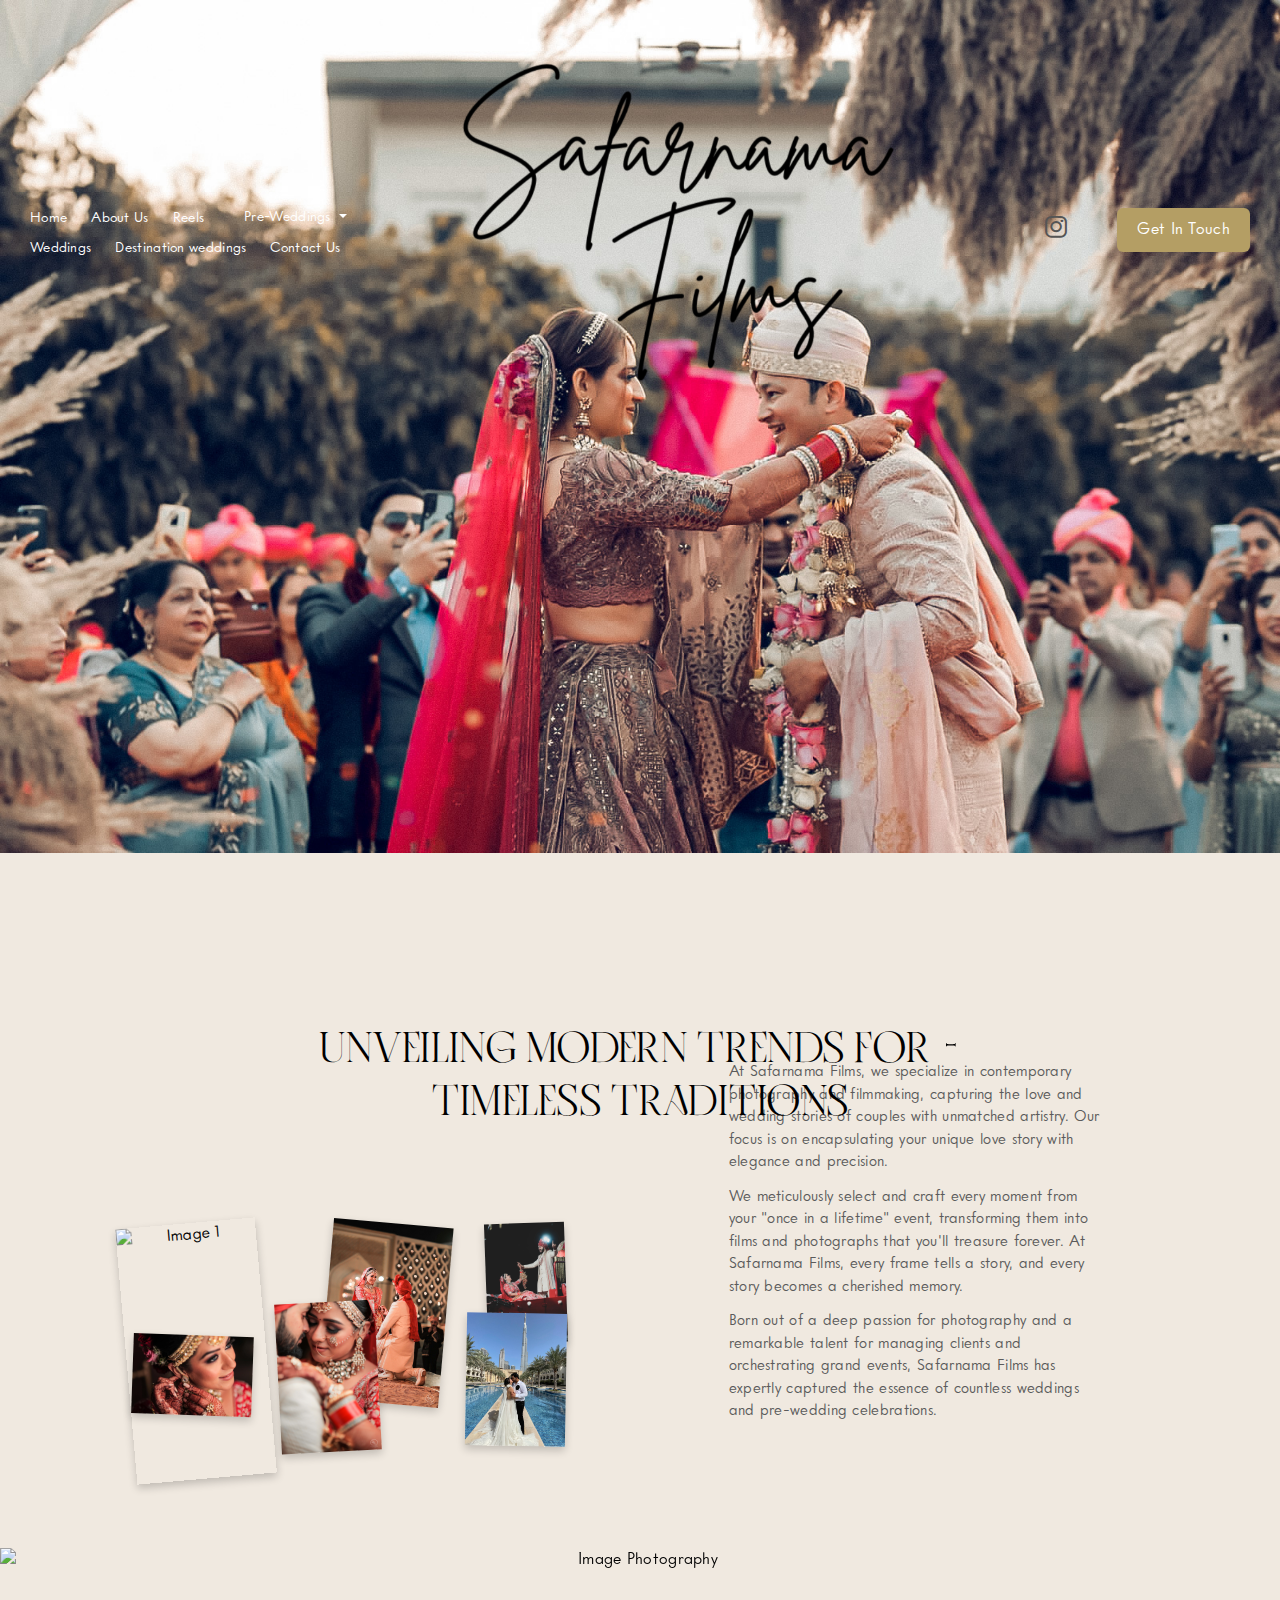
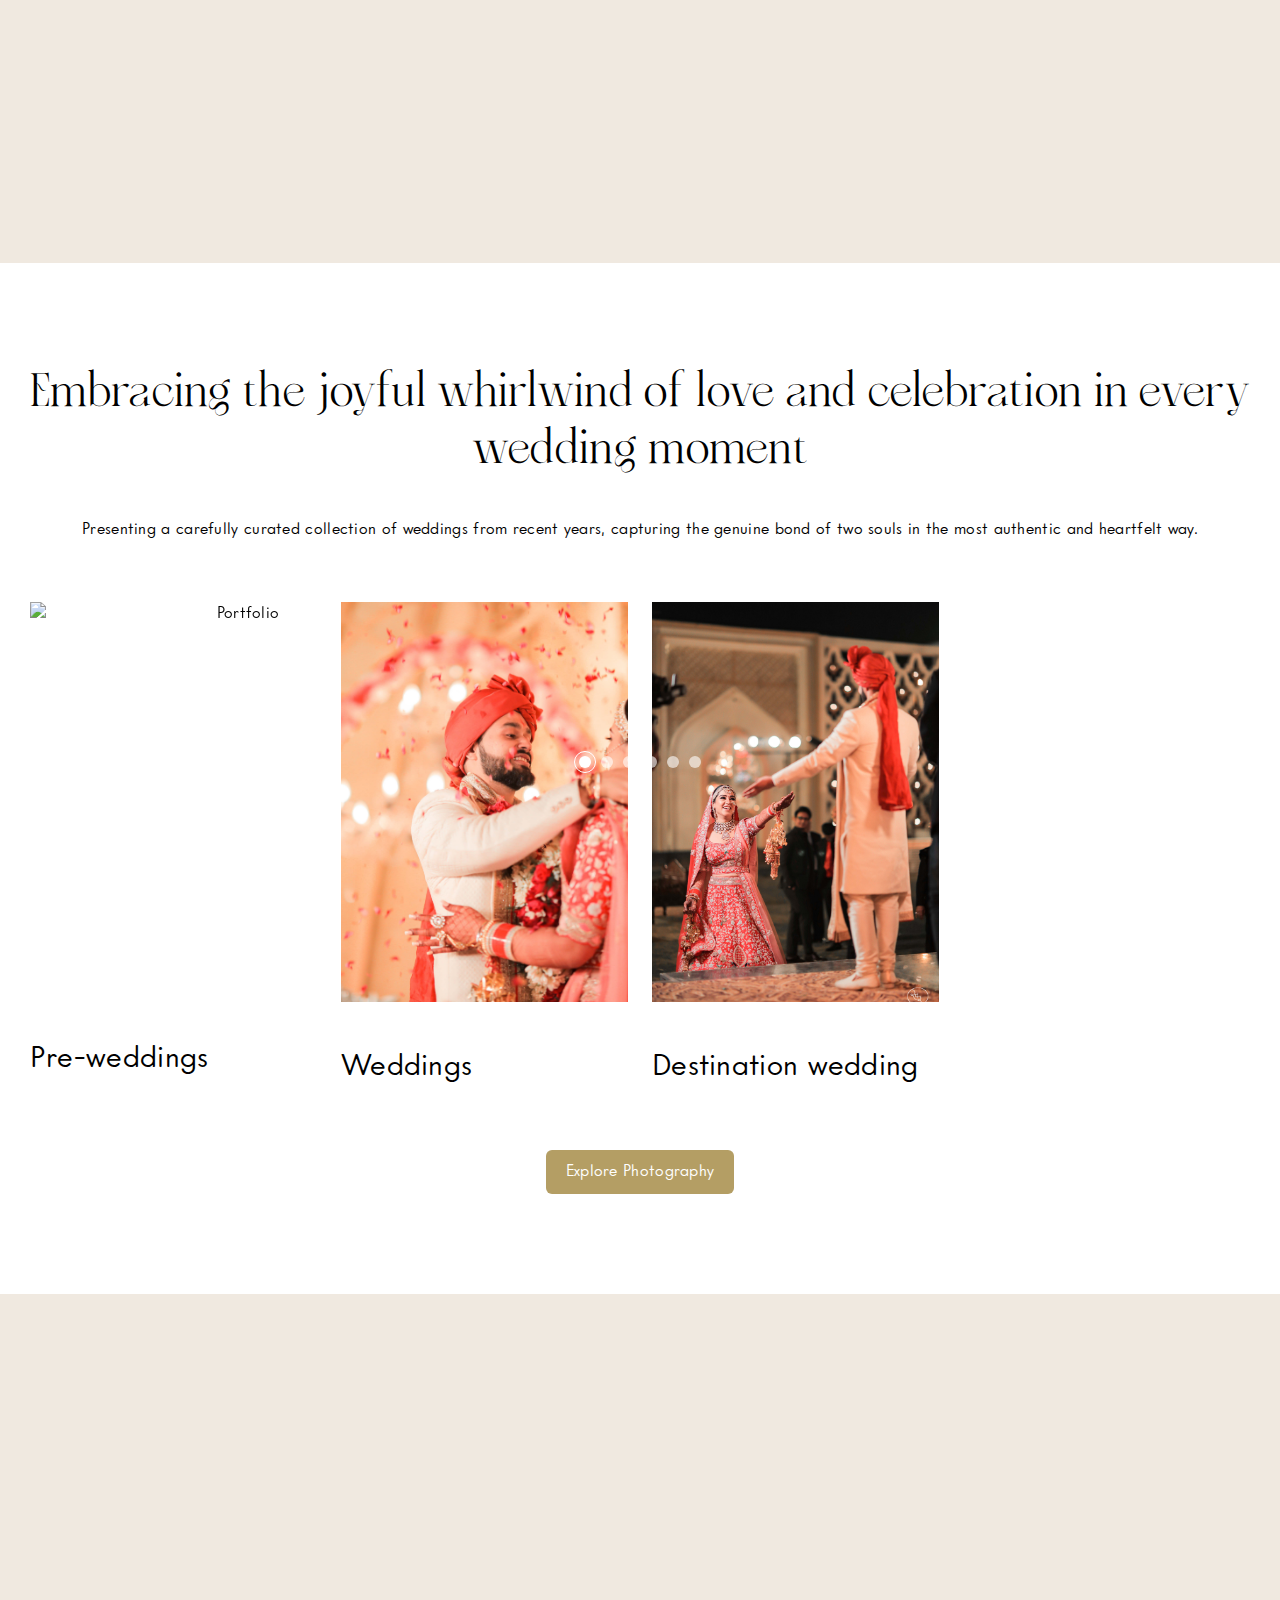
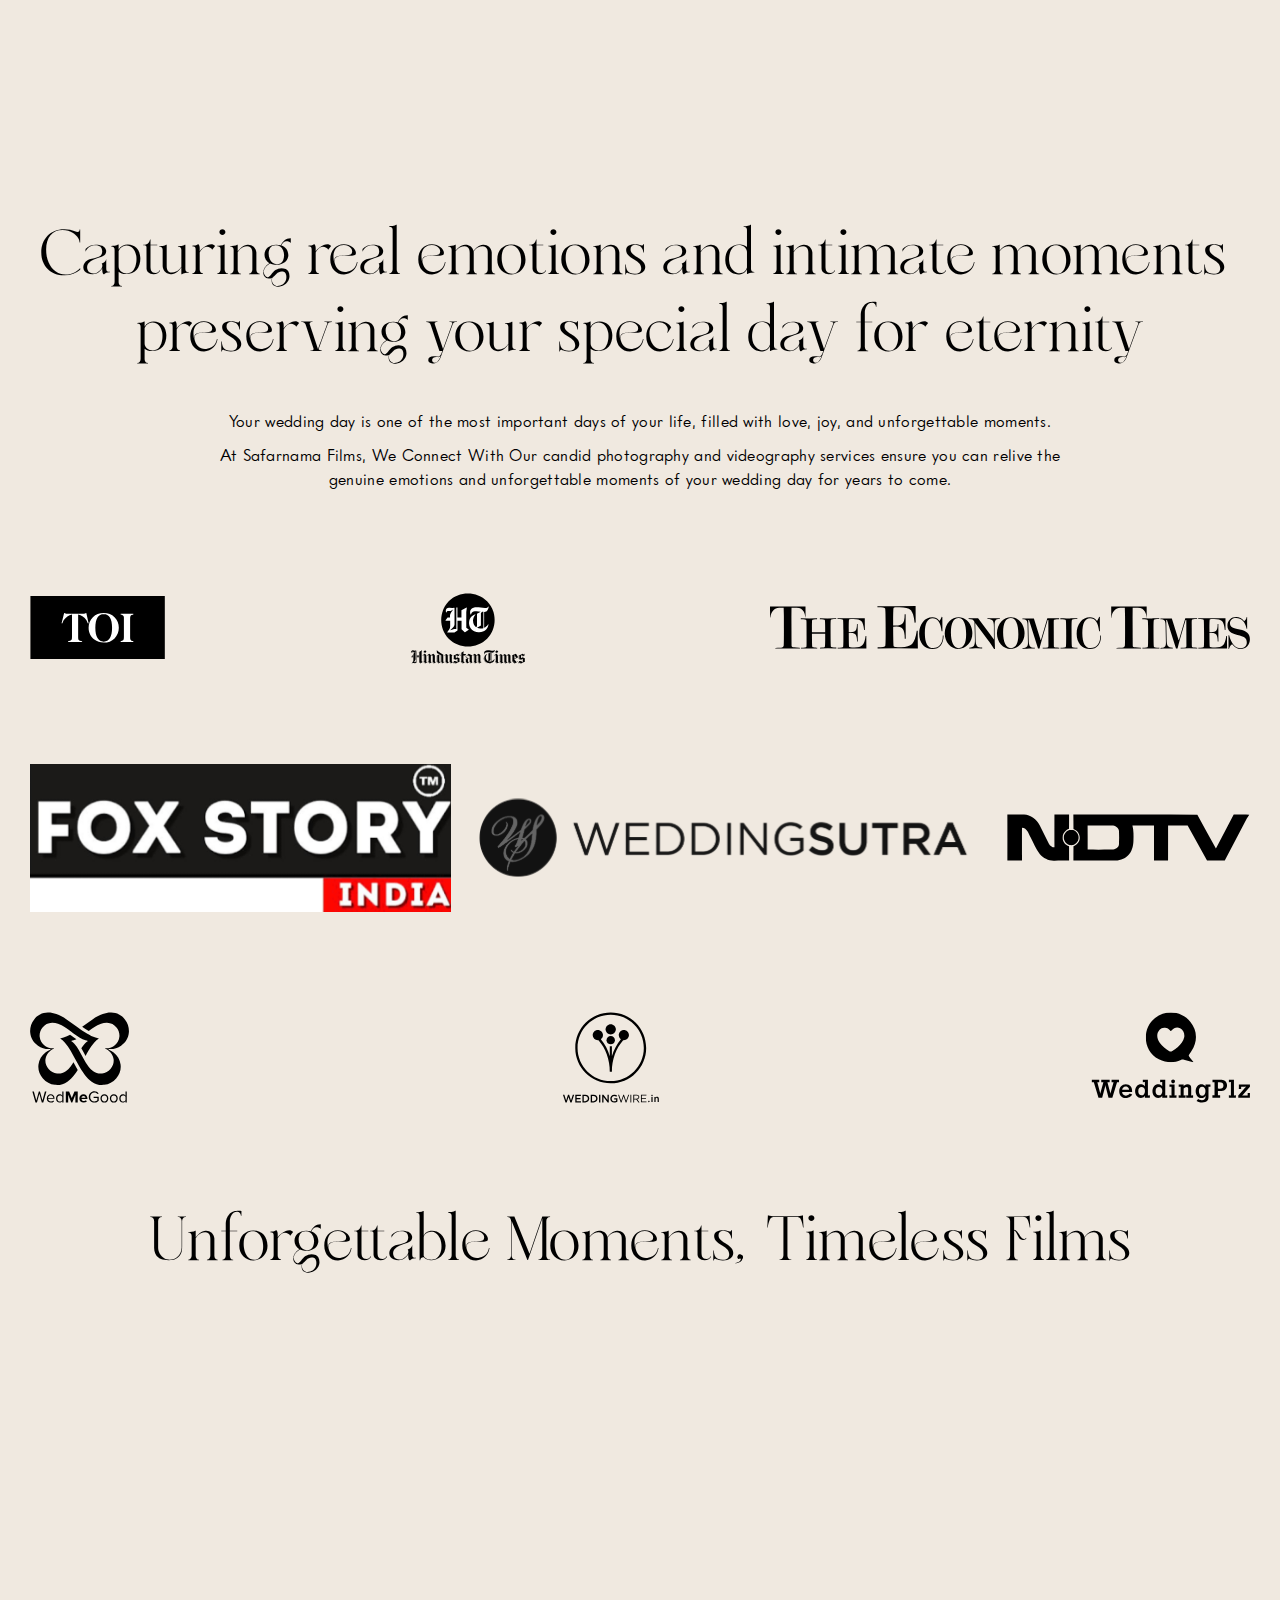
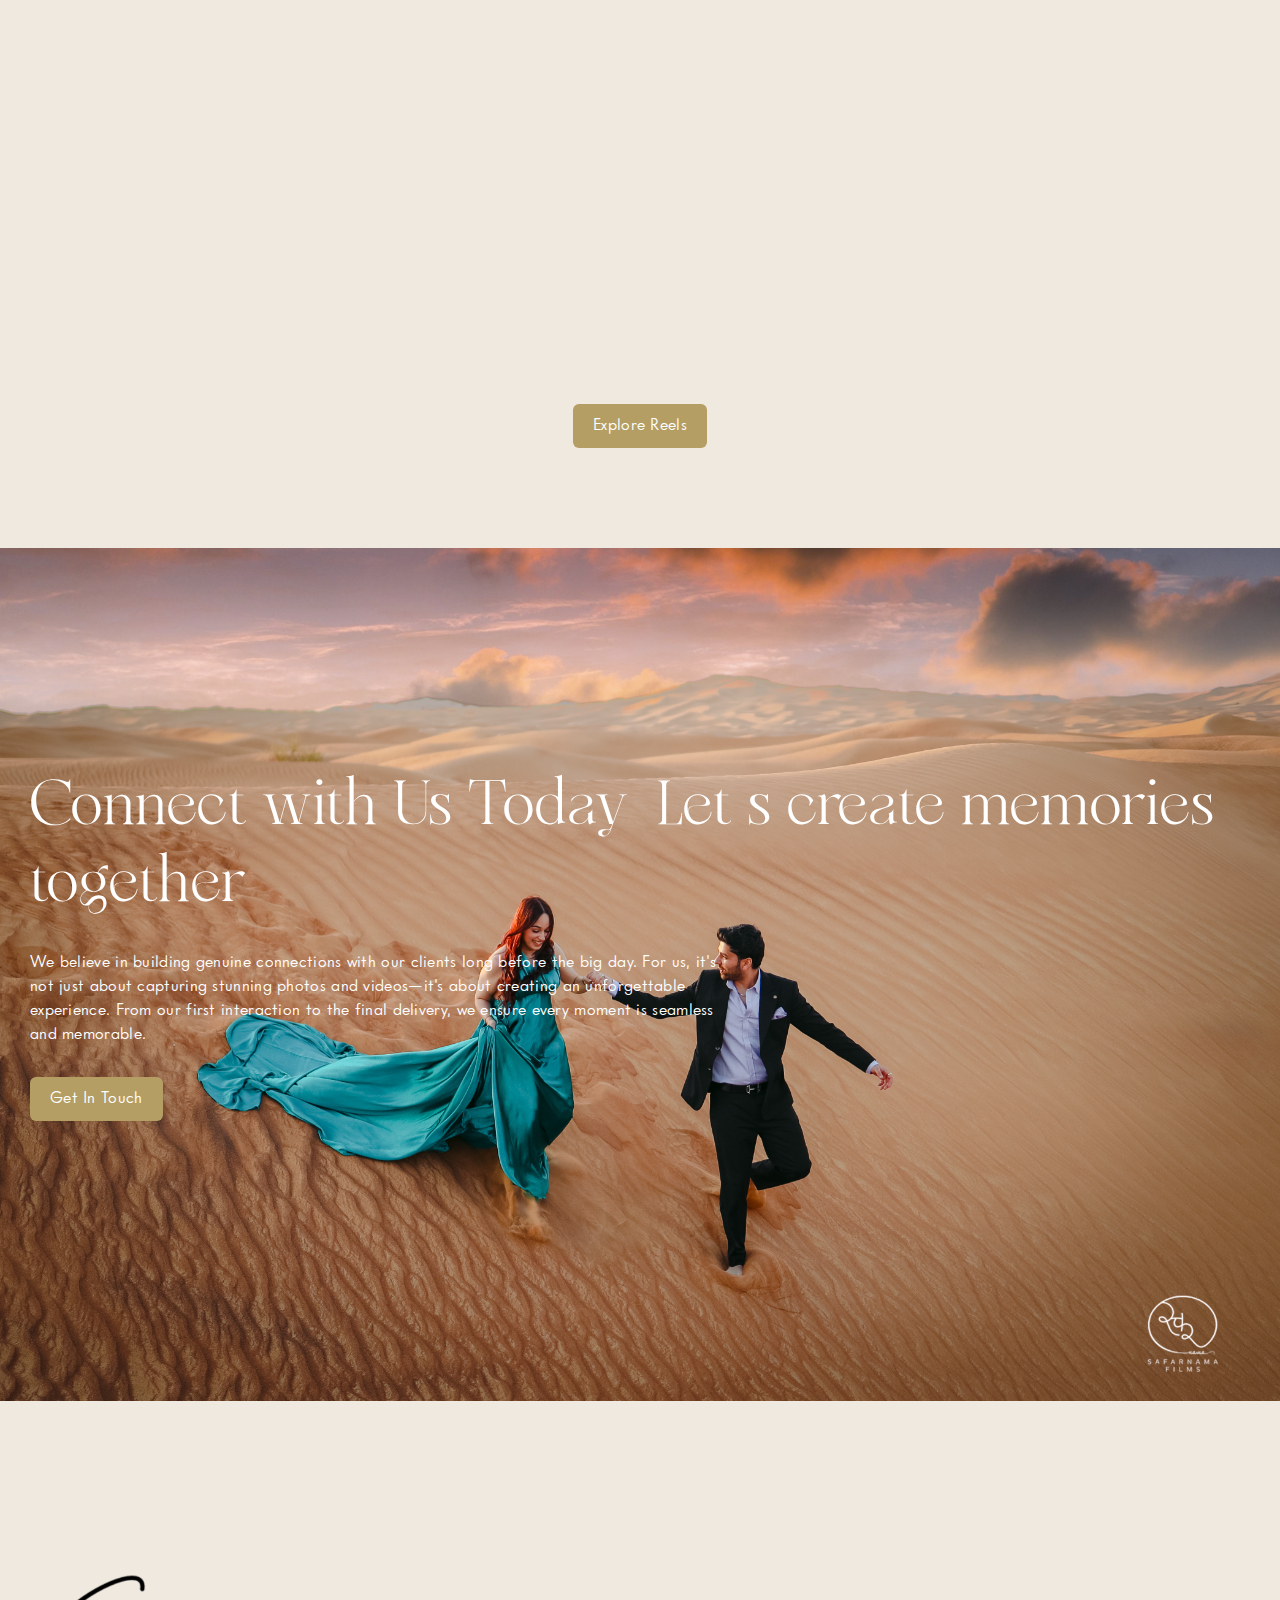
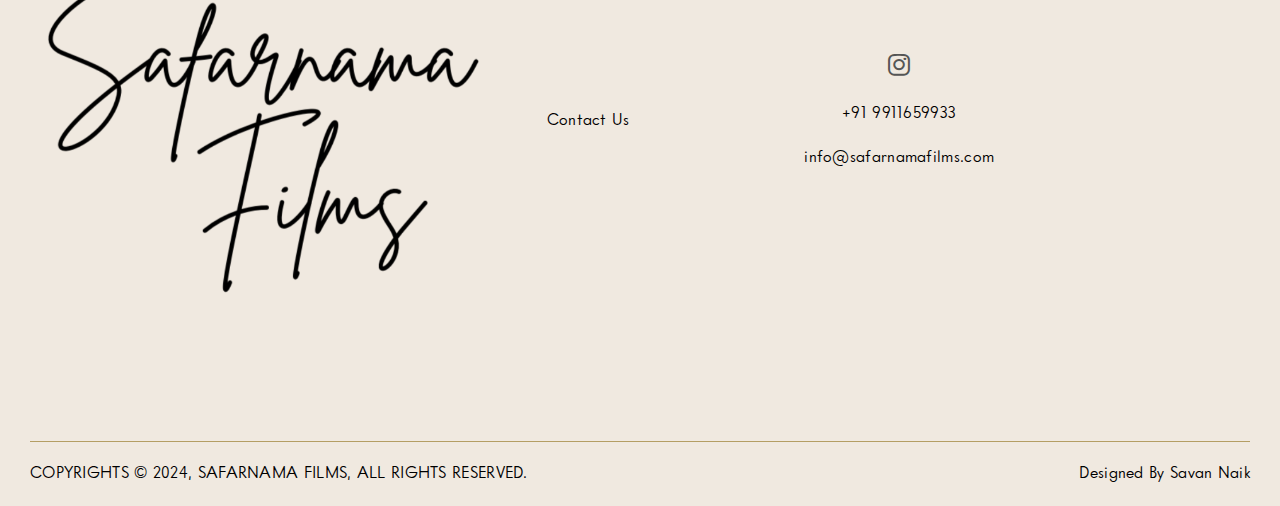
==== index.html @ 222a6ec2 "Update index.html" ====
<!DOCTYPE html>
<html lang="en">
    <head>
<meta charset="UTF-8">
<meta name="viewport" content="width=device-width, initial-scale=1.0">
<meta name="description" content="Safarnama Films offers premium wedding photography and videography services in India and Dubai. Capture your timeless moments with our expert photographers.">
<meta name="keywords" content="Safarnama Films, wedding photography India, Dubai wedding photography, professional wedding photographers, luxury wedding videography, candid wedding photography, destination wedding photography, cinematic wedding films, bridal portraits, wedding photojournalism, pre-wedding shoot, engagement photography, event photography, wedding cinematography, drone wedding photography, wedding video editing, storytelling wedding videos, artistic wedding photography, high-end wedding photographers">
<meta name="robots" content="index, follow">
<meta property="og:title" content="Safarnama Films | Capturing Your Wedding Moments with Excellence">
<meta property="og:description" content="Safarnama Films offers premium wedding photography and videography services in India and Dubai. Let us help you capture your special day with timeless images and videos.">
<meta property="og:image" content="ABU7987.JPEG">
<meta property="og:url" content="https://www.safarnamafilms.com">
<meta property="og:type" content="website">
<title>Safarnama Films | Capturing Your Wedding Moments with Excellence</title>
<link rel="canonical" href="https://www.safarnamafilms.com">
<meta name="author" content="Safarnama Films">
<meta name="copyright" content="Safarnama Films">
<meta name="owner" content="Safarnama Films">

         <link rel="shortcut icon" href="Logo.jpg"/>
<link rel="stylesheet" href="https://cdnjs.cloudflare.com/ajax/libs/font-awesome/6.5.1/css/all.min.css">
 <link rel="stylesheet" href="bootstrap.min.css">
  <link href="https://fonts.googleapis.com/css2?family=Playfair+Display:ital,wght@0,400..900;1,400..900&display=swap" rel="stylesheet">
<link rel="stylesheet" href="public_assets_theme_css_bootstrap.min.css">
<link rel="stylesheet" href="public_assets_css_customstylesheet.css">
<link rel="stylesheet" href="public_assets_theme_css_slick.min.css">
<style>
   .grid-container {
        margin-left: 10vw;
            position: relative;
            width: 80vw;
            height: 25vh;
        }

        .grid-image {
            position: absolute;
        }

        .grid-image img {
            width: 100%;
            height: auto;
            display: block; 
            box-shadow: 0 4px 8px rgba(0, 0, 0, 0.2); 
        }
         .grid-image1 img {
           height: 20vw;
         }
        .grid-image1 {
            width: 35%;
            left: -5%;
            transform: rotate(-5deg);
         }

        .grid-image2 {
            width: 30%;
            left: 45%;
            transform: rotate(5deg);
        }

        .grid-image3 {
            width: 20%;
            right: -5%;
            transform: rotate(-2deg);
        }

        .grid-image4 {
            top: 50%;
            height: 50vh!important;
            width: 30%;
            right:75%;
            transform: rotate(2deg);
        }

        .grid-image5 {
            width: 25%;
            top: 35%;
            right: 42%;
            transform: rotate(-3deg);
        }

        .grid-image6 {
            width: 25%;
            top: 40%;
            left: 80%;
            transform: rotate(1deg);
        }
</style>
    </head>
    <body>
        <!-- HEADER -->
            <header class="ivory-header mx-75">
    <div class="row align-items-center">
        <div class="col-4 pe-0">
            <div class="header-menu-list">
                <div class="d-none d-lg-block">
                    <ul class="flex-center justify-content-start flex-wrap">
                        <li><a href="/">Home</a></li>
                          <li><a href="about-us.html">About Us</a></li>  
                        <li><a href="reels.html">Reels</a></li>
                   <li class="nav-item dropdown">
         <a class="nav-link dropdown-toggle" href="pre-weddings.html" id="navbarScrollingDropdown" role="button" data-bs-toggle="dropdown" aria-expanded="false">
            Pre-Weddings
          </a>
          <ul class="dropdown-menu" aria-labelledby="navbarDropdown">
        <li><a class="dropdown-item" href="pre-weddings.html">Pre-Wedding</a></li>
            <li><a href="delhi.html">Delhi</a></li>
                        <li><a href="jaipur.html">Jaipur</a></li>
                                    <li><a  href="rishikesh.html">Rishikesh</a></li>
                       <li><a href="goa.html">Goa</a></li>
                          <li><a href="dubai.html">Dubai</a></li>
                         <li><a href="bali.html">Bali</a></li>
                              <li><a href="baku.html">Baku</a></li>
          </ul>
          </li>
                        <li><a href="weddings.html">Weddings</a></li>
                        <li><a href="destination-weddings.html">Destination weddings</a></li>
                        <li><a href="contact-us.html">Contact Us</a></li>
                    </ul>
                </div>
            </div>
            <div class="d-block d-lg-none">
                <input id="header-toggle" type="checkbox" aria-hidden="true" hidden onchange="toggleCheckbox(this)"/>
                <label class="hamburger" for="header-toggle" aria-hidden="true">
                    <div class="top"></div>
                    <div class="meat"></div>
                    <div class="bottom"></div>
                </label>
                <div class="header-rspnv">
    <ul class="uniquenav-navbar-menu" id="uniquenav-navbar-menu">
         <div class=" nama-header">
                      <a href="/"><img src="IMG_20240901_104403.png"width="100"class="nama-logo"/></a>
            </div>
        <li><a href="/">Home</a></li>
                <li><a href="about-us.html">About</a></li>
            <li><a href="reels.html">Reels</a></li>
        <li>
            <div class="uniquenav-place-button">
                <a href="pre-weddings.html">Pre-Weddings</a>
                <button class="uniquenav-dropdown-btn" id="uniquenav-dropdown-btn">▼</button> 
            </div>
            <ul class="uniquenav-submenu" id="uniquenav-portfolio-menu">
            <li><a class="dropdown-item" href="delhi.html">Delhi</a></li>
                        <li><a class="dropdown-item" href="jaipur.html">Jaipur</a></li>
                                    <li><a class="dropdown-item" href="rishikesh.html">Rishikesh</a></li>
                        <li><a class="dropdown-item" href="goa.html">Goa</a></li>                     <li><a class="dropdown-item" href="dubai.html">Dubai</a></li>
                      <li><a class="dropdown-item" href="bali.html">Bali</a></li>
                              <li><a class="dropdown-item" href="baku.html">Baku</a></li>
            </ul>
        </li>
                        <li><a href="weddings.html">Weddings</a></li>
                        <li><a href="destination-weddings.html">Destination weddings</a></li>
                        <li><a href="contact-us.html">Contact Us</a></li>
                    <li><a href="https://www.Instagram.com/safarnamafilms" target="_blank">
    <i class="fab fa-instagram insta-icon" aria-hidden="true"></i>
  </a></li>
   <div class="ivory-btn-main">
    <a href="contact-us.html" class="ivory-btn">
 Get In Touch
   </a>
 </div>
    </ul>
                </div>
            </div>
        </div>
        <div class="col-12 col-md-4">
   <div class=" nama-header">
                      <a href="/"><img src="IMG_20240901_104403.png"width="100"class="nama-logo"/></a>
            </div>
        </div>
        <div class="col-4 d-none d-lg-block">
            <div class="header-connect-list">
                <ul class="flex-center justify-content-end">
                    <li><a href="https://www.Instagram.com/safarnamafilms" target="_blank">
    <i class="fab fa-instagram insta-icon" aria-hidden="true"></i>
  </a></li>
                    <li>
                        <div class="ivory-btn-main">
                            <a href="contact-us.html" class="ivory-btn">
                                Get In Touch
                            </a>
                        </div>
                    </li>
                </ul>
            </div>
        </div>
    </div>
            </header>
    <main>
        <div class="main-cover-img pb-100">
            <img src="b7a1ebfe-e6a0-4e36-9751-6af57e33b53a.JPG" height="940px" width="1915px" alt="Ivory Cover" class="img-fluid">
        </div>
        <section class="ivory-artical mb-100 mx-75">
            <div class="row">
              <!--class="col-6 col-md-4 order-1 order-md-1 mb-100 "-->
                <div>
                    <h1>Unveiling modern trends for
<span class="span-artical-title">
                            <svg width="14" height="7" viewBox="0 0 6 3" fill="none" xmlns="http://www.w3.org/2000/svg">
                                <path d="M0.0078125 0.299234H0.232422C0.363281 0.994119 0.973633 0.979416 1.70605 0.979416H4.0791C4.81152 0.979416 5.42188 0.994119 5.55273 0.299234H5.77637V2.43224H5.55273C5.42188 1.73736 4.81152 1.80982 4.0791 1.80982H1.70605C0.973633 1.80982 0.363281 1.73736 0.232422 2.43224H0.0078125L0.0078125 0.299234Z" fill="black"/>
                            </svg>
                            </span>timeless traditions</h1>
               <!--     <div class="artical-cover-1">
                         <img src="Enlight111.jpg.png" width="400px" height="505px" alt="Artical Cover" class="img-fluid artical-fit landscape">
                    </div>--> 
                    
                </div>
                <div class="grid-container artical-cover-1">

        <div class="grid-image grid-image1"><img src="IMG_9077-2.jpg" alt="Image 1"></div>

        <div class="grid-image grid-image2"><img src="A59I3653_IJFR.JPG" alt="Image 2"></div>
        <div class="grid-image grid-image3"><img src="A59I3371_IJFR.JPG" alt="Image 3"></div>
        <div class="grid-image grid-image4"><img src="A59I2754_IJFR.JPG" alt="Image 4"></div>
        <div class="grid-image grid-image5"><img src="A59I3321_IJFR.JPG" alt="Image 5"></div>
        <div class="grid-image grid-image6"><img src="IMG_2637.jpg" alt="Image 6"></div>
    </div>
                <div class="col-12 col-md-4 m-auto order-3 order-md-2">
                    <div class="artical-content-main">
                        <p>At Safarnama Films, we specialize in contemporary photography and filmmaking, capturing the love and wedding stories of couples with unmatched artistry. Our focus is on encapsulating your unique love story with elegance and precision.</p>
                        <p>We meticulously select and craft every moment from your "once in a lifetime" event, transforming them into films and photographs that you'll treasure forever. At Safarnama Films, every frame tells a story, and every story becomes a cherished memory.</p>
                        <p>Born out of a deep passion for photography and a remarkable talent for managing clients and orchestrating grand events, Safarnama Films has expertly captured the essence of countless weddings and pre-wedding celebrations.

</p>
                    </div>
                </div>

                <div class="col-6 col-md-4 order-2 order-md-3 ps-0 ps-sm-2">
                  <!--  <div class="artical-cover-2">
                         <img src="A59I3653_IJFR.JPG" width="460px" height="590px" alt="Artical Cover" class="img-fluid artical-fit landscape">
                    </div>-->
                </div>
            </div>
                  
                  
        </section>
<section class="ivory-images-main">
            <div class="slider_carousel">
                    <img class="img-fluid" src="1K2A6871.JPG" width="100%" height="900px" alt="Image Photography">
                    <img class="img-fluid" src="DSC01079.jpg" width="100%" height="900px" alt="Image Photography">
                    <img class="img-fluid" src="IMG_9105-2.jpg" width="100%" height="900px" alt="Image Photography">
                    <img class="img-fluid" src="DSC07101.jpg" width="100%" height="900px" alt="Image Photography">
                    <img class="img-fluid" src="DSC06385.JPG" width="100%" height="900px" alt="Image Photography">
                    <img class="img-fluid" src="DSC07320.jpg" width="100%" height="900px" alt="Image Photography">
            </div>
            <ul class="slider-dots"></ul>
        </section>
        <section class="ivory-portfolio pt-100 pb-100 px-75">
            <div class="ivory-main-title text-center">
                <h2>Embracing the joyful whirlwind of love and celebration in every wedding moment</h2>
                <p>Presenting a carefully curated collection of weddings from recent years, capturing the genuine bond of two souls in the most authentic and heartfelt way.</p>
            </div>
            <div class="row">
                                    <div class="col-12 col-sm-6 col-lg-3">
                        <div class="portfolio-card-main">
                            <a href="pre-weddings.html" class="portfolio-cover">
                                <img src="DSC00301.jpg" width="420px" height="580px" alt="Portfolio" class="img-fluid artical-fit landscape">
                            </a>
                            <div class="portfolio-details">
<p><a class="nama-g" href="pre-weddings.html">Pre-weddings</a></p>



                            </div>
                        </div>
                    </div>
              <div class="col-12 col-sm-6 col-lg-3">
    <div class="portfolio-card-main">
        <a href="weddings.html" class="portfolio-cover">
            <img src="A59I3672_IJFR.JPG" width="420px" height="580px" alt="Portfolio" class="img-fluid artical-fit landscape">
        </a>
        <div class="portfolio-details">
            <p><a class="nama-g"href="weddings.html">Weddings</a></p>
        </div>
    </div>
</div>

<div class="col-12 col-sm-6 col-lg-3">
    <div class="portfolio-card-main">
        <a href="destination-weddings.html" class="portfolio-cover">
            <img src="A59I3648_IJFR.JPG" width="420px" height="580px" alt="Portfolio" class="img-fluid artical-fit landscape">
        </a>
        <div class="portfolio-details">
            <p><a class="nama-g" href="destination-weddings.html">Destination wedding</a></p>
        </div>
    </div>
</div>



<div class="ivory-btn-main justify-content-center">
    <a href="pre-weddings.html" class="ivory-btn">
        Explore Photography
    </a>
</div>

        </section>
        <div clas="ivory-video mb-100">
             <div clas="video-sect-main">
                <div styl="padding:56.25% 0 0 0;position:relative;">
<iframe width="100%" height="515" src="https://www.youtube.com/embed/sf_Y72CG7u0?si=gIFD_uombimiyQDQ" title="YouTube video player" frameborder="0" allow="accelerometer; autoplay; clipboard-write; encrypted-media; gyroscope; picture-in-picture; web-share" referrerpolicy="strict-origin-when-cross-origin" allowfullscreen></iframe>
                </div>
            </div>
        </div>
        <section class="ivory-awards mb-100 mx-75">
            <div class="ivory-videography-title text-center mb-100">
                <h3>Capturing real emotions and intimate moments, preserving your special day for eternity</h3>
                <p>Your wedding day is one of the most important days of your life, filled with love, joy, and unforgettable moments.</p>
                <p>At Safarnama Films, We Connect With Our candid photography and videography services ensure you can relive the genuine emotions and unforgettable moments of your wedding day for years to come.</p>
            </div>
         <div class="ivory-awards-main">
    <div class="awards-content">
        <ul class="flex-center justify-content-between gap-2 gap-sm-4">
            <li>
                <img src="public_assets_img_Award-Logo-12.svg" width="auto" height="auto" alt="Award" class="img-fluid">
            </li>
            <li>
                <img src="public_assets_img_Award-Logo-11.svg" width="auto" height="auto" alt="Award" class="img-fluid">
            </li>
            <li>
                <img src="public_assets_img_Award-Logo-10.svg" width="auto" height="auto" alt="Award" class="img-fluid">
            </li>

        </ul>
    </div>
    <div class="awards-content">
        <ul class="flex-center justify-content-between gap-2 gap-sm-4">

            <li>
                <img src="IMG_20240821_151729.png" width="auto" height="auto" alt="Award" class="img-fluid">
            </li>
            <li>
                <img src="Award-Logo-04.svg" width="auto" height="auto" alt="Award" class="img-fluid">
            </li>
                        <li>
                <img src="public_assets_img_Award-Logo-06.svg" width="auto" height="auto" alt="Award" class="img-fluid">
            </li>
        </ul>
    </div>
    <div class="awards-content">
        <ul class="flex-center justify-content-between gap-2 gap-sm-4">

            <li>
                <img src="public_assets_img_Award-Logo-03.svg" width="auto" height="auto" alt="Award" class="img-fluid">
            </li>
            <li>
                <img src="public_assets_img_Award-Logo-02.svg" width="auto" height="auto" alt="Award" class="img-fluid">
            </li>
            <li>
                <img src="public_assets_img_Award-Logo-01.svg" width="auto" height="auto" alt="Award" class="img-fluid">
            </li>
        </ul>
    </div>
</div>

        </section>
        <section class="ivory-awards-films mb-100 mx-75">
            <div class="ivory-videography-title text-center">
                <h3>Unforgettable Moments<span class="span-title">
                    <svg width="10" height="18" viewBox="0 0 10 18" fill="none" xmlns="http://www.w3.org/2000/svg">
                        <g clip-path="url(#clip0_942_1644)">
                        <path d="M2.79817 17.5229L2.15596 16.7431C4.44954 14.8165 5.91743 13.3028 6.6055 12.2018C7.29358 11.1009 7.66055 9.90826 7.66055 8.62385C7.66055 7.33945 7.11009 6.6055 5.9633 6.46789L3.30275 8.85321C2.47706 8.57798 1.69725 8.02752 1.00917 7.29358C0.321101 6.55963 0 5.55046 0 4.3578C0 3.16514 0.412844 2.11009 1.2844 1.2844C2.15596 0.458716 3.34862 0 4.86238 0C6.37615 0 7.61468 0.59633 8.57798 1.74312C9.54128 2.93578 10 4.49541 10 6.42202C10 8.34862 9.44954 10.2294 8.30275 12.0183C7.15596 13.8073 5.3211 15.6422 2.79817 17.5229Z" fill="black"/>
                        </g>
                    </svg>
                </span> &nbsp;Timeless Films</h3>
            </div>

            <div class="ivory-awards-content">
                <div class="row">
                                                                    <div class="col-12 col-md-6">
<iframe width="100%" height="315" src="https://www.youtube.com/embed/AQpK5_1XLi4?si=AVL_ptLb9Vs9HIHb" title="YouTube video player" frameborder="0" allow="accelerometer; autoplay; clipboard-write; encrypted-media; gyroscope; picture-in-picture; web-share" referrerpolicy="strict-origin-when-cross-origin" allowfullscreen></iframe>
                                </div>
                      <div class="col-12 col-md-6">
<iframe width="100%" height="315" src="https://www.youtube.com/embed/HKZ8uc3YcoQ?si=zmEoaqpaliN8ra3Y" title="YouTube video player" frameborder="0" allow="accelerometer; autoplay; clipboard-write; encrypted-media; gyroscope; picture-in-picture; web-share" referrerpolicy="strict-origin-when-cross-origin" allowfullscreen></iframe>
                        </div>
                                                                    <div class="col-12 col-md-6">
<iframe width="100%" height="315" src="https://www.youtube.com/embed/1cSC7ymxVtQ?si=Rm77Luh4xpPnEoff" title="YouTube video player" frameborder="0" allow="accelerometer; autoplay; clipboard-write; encrypted-media; gyroscope; picture-in-picture; web-share" referrerpolicy="strict-origin-when-cross-origin" allowfullscreen></iframe>

                        </div>
                                                                    <div class="col-12 col-md-6">
<iframe width="100%" height="315" src="https://www.youtube.com/embed/VAYThQc65JQ?si=RqV3tyPX1ct3IXTP" title="YouTube video player" frameborder="0" allow="accelerometer; autoplay; clipboard-write; encrypted-media; gyroscope; picture-in-picture; web-share" referrerpolicy="strict-origin-when-cross-origin" allowfullscreen></iframe>
                        </div>
                                    </div>
            </div>

<div class="ivory-btn-main justify-content-center">
    <a href="reels.html" class="ivory-btn">
        Explore Reels
    </a>
</div>

        </section>
      <!--    <div class="review-section mb-100 px-75">
             <div class="review-sub-sec">
              <div class="ivory-videography-title text-center">
                    <h3>Testimonials</h3>
                </div>
<div class="review-block masonry-gallery">
    <div class="masonry-gallery-imgs">
        <img src="assets_img_ivory-review-1.png" alt="review 1" class="img-fluid" width="auto" height="auto">
        <img src="assets_img_ivory-review-2.jpg" alt="review 2" class="img-fluid" width="auto" height="auto">
        <img src="assets_img_ivory-review-3.jpg" alt="review 3" class="img-fluid" width="auto" height="auto">
        <img src="assets_img_ivory-review-4.jpg" alt="review 4" class="img-fluid" width="auto" height="auto">
        <img src="assets_img_ivory-review-5.jpg" alt="review 5" class="img-fluid" width="auto" height="auto">
        <img src="assets_img_ivory-review-6.jpg" alt="review 6" class="img-fluid" width="auto" height="auto">
    </div>
</div>

-->

        <section class="ivory-thankyou-sect">
            <div class="thankyou-cover-main">
<img src="E3DB2825-6805-44D3-9895-15652FDD533F.JPG" width="" height="" alt="thankyou" class="img-fluid">
            </div>
            <div class="ivory-main-title mx-75 text-start">
                <h3>Connect with Us Today! Let’s create memories together.</h3>
                <p>We believe in building genuine connections with our clients long before the big day. For us, it's not just about capturing stunning photos and videos—it's about creating an unforgettable experience. From our first interaction to the final delivery, we ensure every moment is seamless and memorable.</p>

<div class="ivory-btn-main justify-content-start">
    <a href="contact-us.html" class="ivory-btn">
        Get In Touch
    </a>
</div>

            </div>

        </section>
    </main>

        </main>

        <footer class="ivory-footer px-75">
                <div class="pt-100 pb-100">
                    <div class="row align-items-center">
                        <div class="col-6 col-sm-3 order-2 order-sm-1">
                            <div class="footer-policy text-center">
                                <ul>
                                    <li><a href="contact-us.html">Contact Us</a></li>
                                </ul>
                            </div>
                        </div>

        <div class="col-12 col-md-4 nama-header">
                      <a href="/"><img src="IMG_20240831_221934.png"width="100"class="nama-logo"/></a>
            </div>
                        <div class="col-6 col-sm-3 order-3 order-sm-3">
                            <div class="footer-contact footer-policy text-center">
                                <ul>
                    <li><a href="https://www.Instagram.com/safarnamafilms" target="_blank">
    <i class="fab fa-instagram insta-icon" aria-hidden="true"></i>
  </a></li>
                                    <li><a href="tel:+919911659933">+91 9911659933</a></li>
                                    <li>                <a href="mailto:info@safarnamafilms.com" class="mb-20">info@safarnamafilms.com</a></li>
                                </ul>
                            </div>
                        </div>
                    </div>
                </div>

                <div class="copyright-sect">
                    <ul class="flex-center justify-content-between">
                        <li>COPYRIGHTS © 2024, SAFARNAMA FILMS, ALL RIGHTS RESERVED.</li>
                        <li>Designed By <a href="https://Savannaik.netlify.app" target="_blank">Savan Naik</a></li>
                    </ul>
                </div>
            </footer>
     <!-- JQUERY JS -->
<!-- <script type="text/javascript" src="https://cdnjs.cloudflare.com/ajax/libs/jquery/3.7.0/jquery.min.js" ></script> -->
</body>
<script type="text/javascript" src="public_assets_theme_js_jquery.min.js"></script>

<!-- BOOTSTRAP JS -->

<!-- <script type="text/javascript" src="https://cdnjs.cloudflare.com/ajax/libs/bootstrap/5.0.2/js/bootstrap.bundle.min.js" ></script> -->

<script type="text/javascript" src="public_assets_theme_js_bootstrap.bundle.min.js"></script>

<script type="text/javascript" src="public_assets_js_custom.js"></script>

<script src="assets_backoffice_js_common.js?v=1724066118" type="text/javascript"></script>

<!-- Masonry script -->
<script type="text/javascript" src="public_assets_theme_js_masonry.pkgd.min.js"></script>

<!-- <script src="https://cdnjs.cloudflare.com/ajax/libs/slick-carousel/1.9.0/slick.min.js"></script> -->
<script type="text/javascript" src="public_assets_theme_js_slick.min.js"></script>


<!-- vimeo video player -->
<script src="https://player.vimeo.com/api/player.js"></script>
<!-- <script type="text/javascript" src="https://ivoryfilms.in/public/assets/theme/js/player.js"></script> -->

<script>
    $(document).ready(function () {
        // HOME PAGE SLIDER
        $('.slider_carousel').slick({
            dots: true,
            arrows: false,
            infinite: true,
            pauseOnHover: false,
            speed: 1000,
            autoplay: true,
            autoplaySpeed: 3000,
            SlidesToScroll: 1,
            SlidesToShow: 1
        });
    });
</script>
    <script>
        document.addEventListener("DOMContentLoaded", function() {
            const dropdownButton = document.getElementById("uniquenav-dropdown-btn");
            const portfolioMenu = document.getElementById("uniquenav-portfolio-menu");
            // Toggle submenu for "Portfolio"
            dropdownButton.addEventListener("click", function(e) {
                e.preventDefault(); // Prevent default button behavior
                dropdownButton.classList.toggle("active");
                portfolioMenu.classList.toggle("active");
            });
        });
        </script>
    </body>
</html>
---- public_assets_css_customstylesheet.css ----
* {
    box-sizing: border-box;

  }
@font-face {
    font-family: "IntervogueSoft";
    src: url('intervogue-soft-alt-regular.otf');
    font-weight: 400;
}
@font-face {
    font-family: "IntervogueSoft";
    src: url('intervogue-soft-alt-regular.otf');
    font-weight: 500;
}
@font-face {
    font-family: "IntervogueSoft";
    src: url('intervogue-soft-alt-regular.otf');
    font-weight: 700;
}
@font-face {
    font-family: "Soligant";
    src: url('Soligant.otf');
}
.nama-p{
  
}
:root {
    --font-soligant: "Soligant";
    --font-intervogue: "IntervogueSoft";
    --primary-color: #B49E64;
    --secondary-color: #F0E9E0;
    --color-white: #FFFFFF;
    --border-gray: #E8E9EB;
    --text-dark: #000000;
    --text-white: #FFFFFF;
    --text-light: #898989;
    --text-disable: #BDBBB8;
    --transition: all 0.4s;
}
body{
    font-family: var(--font-intervogue);
    font-size: 16px;
    line-height: 1.5;
    letter-spacing: 0.3px;
    color: var(--text-dark);
    font-weight: 400;
    background-color: var(--secondary-color);
    margin: 0;
    padding:0;
}
::-webkit-scrollbar {
    width: 5px;
    height: 5px;
  }

  /* Track */
  ::-webkit-scrollbar-track {
    background: var(--secondary-color);
  }

  /* Handle */
  ::-webkit-scrollbar-thumb {
    background: var(--primary-color);
    border-radius: 60px;

  }

  /* Handle on hover */
  ::-webkit-scrollbar-thumb:hover {
    background: var(--primary-color);
  }

:focus-visible {
    outline: none;
}
h1, h2, h3, h4, h5, h6{
    font-family: var(--font-soligant);
    margin-bottom: 0;
}
 .nama-g{
  font-size: 30px!important;
}
p {
    color: var(--text-dark);
    margin: 0;
}
span {
    display: inline-block;
    line-height: normal;
}
a {
    display: inline-block;
    text-decoration: none;
    cursor:pointer;
    color: var(--text-dark);
    transition: var(--transition);
    &:hover{
        color: var(--primary-color);
    }
}
img {
    display: flex;
    align-items: center;
    justify-content: center;
    text-align: center;
    margin: auto;
}
ul {
    padding-left: 0;
    margin-bottom: 0;
    list-style: none;
}
button{
    outline: none;
    border:none;
    background: transparent;
}

 input, textarea {
    -webkit-appearance: none;
    -moz-appearance: none;
    appearance: none;
  border-radius: 0;
    background-color: transparent;
    outline: none;
    border: none;
}
input:focus, textarea:focus {
    border: none;
    outline: none;
}
/* FIX CLASS */
.p-color{
    color: var(--primary-color);
}
.s-color{
    color:var(--secondary-color);
}
.white-text{
    color:var(--text-white);
}
.c-pointer{
    cursor:pointer;
}
.flex-center{
    display: flex;
    align-items:center;
    justify-content:center;
}
.list-number{
    list-style: decimal !important;
}
.list-disc{
    list-style: disc !important;
}
/* spacing */
.pt-100{
    padding-top:100px;
}
.pb-100{
    padding-bottom:100px;
}
.mt-100{
    margin-top:100px;
}
.mb-100{
    margin-bottom:100px;
}
.mb-20{
    margin-bottom: 20px !important;
}
.mb-40{
    margin-bottom: 40px;
}
.px-75{
    padding-left: 75px;
    padding-right: 75px;
}
.mx-75{
    margin-left: 75px;
    margin-right: 75px;
}
@media (min-width:1200px) and (max-width:1400px) {
    .px-75{
        padding-left: 30px;
        padding-right: 30px;
    }
    .mx-75{
        margin-left: 30px;
        margin-right: 30px;
    }
}
@media (max-width:1199px) {
    .px-75{
        padding-left: 24px;
        padding-right: 24px;
    }
    .mx-75{
        margin-left: 24px;
        margin-right: 24px;
    }
    .mb-40{
        margin-bottom: 30px;
    }
}
@media (max-width:991px) {
    .pt-100{
        padding-top:70px;
    }
    .pb-100{
        padding-bottom:70px;
    }
    .mt-100{
        margin-top:70px;
    }
    .mb-100{
        margin-bottom:70px;
    }
    .mb-20{
        margin-bottom: 18px !important;
    }
    .mb-40{
        margin-bottom: 20px;
    }
}
@media (max-width:767px) {
    .pt-100{
        padding-top:50px;
    }
    .pb-100{
        padding-bottom:50px;
    }
    .mt-100{
        margin-top:50px;
    }
    .mb-100{
        margin-bottom:50px;
    }
    .mb-20{
        margin-bottom: 15px !important;
    }
    .mb-40{
        margin-bottom: 20px;
    }
}
@media (max-width:575px) {
    .pt-100{
        padding-top:40px;
    }
    .pb-100{
        padding-bottom:40px;
    }
    .mt-100{
        margin-top:40px;
    }
    .mb-100{
        margin-bottom:40px;
    }
    .mb-20{
        margin-bottom: 10px !important;
    }
    .mb-40{
        margin-bottom: 12px;
    }
    .px-75{
        padding-left: 12px;
        padding-right:12px;
    }
    .mx-75{
        margin-left: 12px;
        margin-right:12px;
    }
}
        .uniquenav-navbar-menu {

            list-style: none;

            display: flex;
            justify-content: center;
            align-items: center;
            flex-direction: column;
            height: 150vh;
            width: 100%;
            /*background-color: #333;*/
            position: absolute;
             z-index: 1;
             overflow: hidden; 
        }

        .uniquenav-navbar-menu li {
          font-size: 25px;
            margin: 10px 0;
            position: relative;
        }

        .uniquenav-navbar-menu a {
            text-decoration: none;
            color: black;
            padding: 10px;
            display: block;
            transition: background 0.3s;
        }

        .uniquenav-navbar-menu a:hover {
            background-color: #555;
            border-radius: 5px;
        }


        .uniquenav-dropdown-btn {
            background: none;
            border: none;
            cursor: pointer;
            color:black;
            font-size: 25px;
            margin-left: -10px;
            transition: transform 0.3s ease;
        }

        .uniquenav-dropdown-btn.active {
            transform: rotate(180deg); 
        }


        .uniquenav-submenu {
            max-height: 0; 
            overflow: hidden; 
            position: relative;
            list-style: none;
            padding: 0;
            transition: max-height 0.5s ease;
            width: 100%;
        }

        .uniquenav-submenu.active {
            max-height: 800px;
        }

        .uniquenav-submenu li {
            padding: 10px;
            border-top: 1px solid #444;
        }

        .uniquenav-submenu a {
            color:black;
            display: block;
            padding: 5px 0;
        }

        .uniquenav-submenu a:hover {
            background-color: #555;
        }

        .uniquenav-place-button {
            display: flex;
            justify-content: left;
            place-content: left;
        }
        .insta-icon{
          color: #555;
          font-size: 25px;
        }
/* BUTTON DESIGN */
.ivory-btn-main{
    display: flex;
    .ivory-btn{
        display: flex;
        align-items:center;
        justify-content:center;
        font-size: 16px;
        font-weight: 500;
        padding: 10px 20px;
        border-radius: 6px;
        color: var(--text-white);
        background-color: var(--primary-color);
        &:hover{
            opacity: 0.9;
        }
    }
}

.ivory-main-title{
    margin-bottom: 60px;
    h2{
        font-size: 48px;
        margin-bottom: 40px;
    }
    p{
        margin-bottom: 10px;
    }
}
@media (max-width:1199px) {
    /* BUTTON DESIGN */
    .ivory-btn-main{
        .ivory-btn{
            font-size: 14px;
            padding: 8px 14px;
        }
    }

    .ivory-main-title{
        margin-bottom: 50px;
            h2{
                font-size: 42px;
            }
        }
}
@media (max-width:991px) {
    /* BUTTON DESIGN */
    .ivory-btn-main {
        .ivory-btn {
            font-size: 12px;
            padding: 7px 12px;
        }
    }
    .ivory-main-title {
        margin-bottom: 40px;
        h2 {
            font-size: 36px;
            margin-bottom: 20px;
        }
        p {
            font-size: 20px;
            margin-bottom: 10px;
        }
    }
}
@media (max-width:767px) {
    /* BUTTON DESIGN */
    .ivory-main-title {
        margin-bottom: 30px;
        h2 {
            font-size: 26px;
            margin-bottom: 16px;
        }
        p {
            font-size: 20px;
        }
    }
}
@media (max-width:575px) {
    /* BUTTON DESIGN */
    .ivory-btn-main {
        .ivory-btn {
            font-size: 12px;
            padding: 7px 12px;
        }
    }
    .ivory-main-title {
        margin-bottom: 24px;
        h2 {
            margin-bottom: 12px;
        }
        p {
            font-size: 12px;
        }
    }
}
.nama-header{
  display: flex;
  justify-content: center;
  place-items:center;
}
.nama-logo{
  width:50vw!important;
}
/* HEADER */
.shift{
  margin-top:-20vh;
}
.dropdown-menu{
  width:50vw;
}
 .ivory-header {
    position: absolute;
    inset: 0 0 auto;
    padding: 30px 0;
    z-index: 999;
    .ivory-logo svg{
        fill: #ffffff;
    }
    .header-menu-list{
        ul li{
            &.active a{
                color: var(--primary-color);
            }
            &:not(:last-child){
                margin-right:50px;
            }
            a{
                color:var(--text-white);
                font-size: 14px;

                &:hover{
                    color: var(--primary-color);
                }
            }
        }
    }
    .header-connect-list{
        ul li{
            &:not(:last-child){
                margin-right:50px;
            }
            svg{
                fill:var(--color-white) ;
                transition: var(--transition);
            }
            &:hover svg{
                fill: var(--primary-color);
            }
        }
    }
}
.main-cover-img img{
    min-height: 940px;
    object-fit: cover;
}

@media (min-width:1351px) and (max-width:1590px) {
    /* HEADER */
    .ivory-header {
        .header-menu-list{
            ul li{
                &:not(:last-child){
                    margin-right: 36px;
                }
            }
        }
    }
}
@media (min-width:1200px) and (max-width:1350px) {
    /* HEADER */
    .ivory-header {
        .header-menu-list{
            ul li{
                &:not(:last-child){
                    margin-right: 24px;
                }
            }
        }
    }
     /* HEADER */
     .main-cover-img img{
        min-height: 750px;
    }
}
@media (min-width:1120px) and (max-width:1199px) {
    .ivory-header {
        .header-menu-list{
            ul li{
                &:not(:last-child){
                    margin-right:23px;
                }
            }
        }
    }
}
@media (min-width:992px) and (max-width:1119px) {
    .ivory-header {
        .header-menu-list{
            ul li{
                &:not(:last-child){
                    margin-right:17px;
                }
                a{
                    font-size: 13px;
                }
            }
        }
    }
}
@media (min-width:992px) and (max-width:1199px) {
    /* HEADER */
    .ivory-header {
        padding: 30px 0;
        .ivory-logo svg{
            height: auto;
            width: 220px;
        }
        .header-connect-list{
            ul li{
                &:not(:last-child){
                    margin-right:20px;
                }
                a{
                    color: var(--text-white);
                }
            }
        }
    }
     /* HEADER */
     .main-cover-img img{
        min-height: 700px;
    }
}
@media (min-width:768px) and (max-width:991px) {
    /* HEADER */
    .main-cover-img img{
        min-height: 480px;
    }
    .ivory-header {
        padding: 18px 0;
        .ivory-logo svg{
            height: auto;
            width: 220px;
        }

    }
}
@media (min-width:576px) and (max-width:767px) {
    /* HEADER */
    .main-cover-img img{
        min-height: 360px;
        object-fit: cover;
    }
    .ivory-header {
        padding: 18px 0;
        .ivory-logo svg{
            height: auto;
            width: 180px;
        }
    }
}
@media (max-width:575px) {
    /* HEADER */
    .main-cover-img img{
        min-height: 290px;
        object-fit: cover;
    }
    .ivory-header {
        padding: 18px 0;
        .ivory-logo svg{
            height: auto;
            width: 123px;
        }
    }
}
/* HEADER MENU OPEN */

 @media (max-width:991px) {
     .ivory-header {
        .ivory-logo {
            position: relative;
            z-index: 50;
        }
     .hamburger .top {
     margin-bottom: 3px;            
        width:10vw;
            height: 0.5vh;
        }
     .hamburger .meat {
           margin-bottom: 3px;
            width:5vw;
            height: 0.5vh;
        }
     .hamburger .bottom{
         margin-bottom: 3px;
            width:10vw;
        height: 0.5vh;
        }
        .hamburger {
            position: absolute;
            z-index: 51;
            top: 0;
            bottom: 0;
            display: flex;
            flex-direction: column;
            justify-content: center;
            cursor: pointer;

        }
/*             background-color:#E8E9EB;

             box-shadow: 3px 3px #898989;*/
        .hamburger>div {
          
            position: relative;
            width: 30px;
            height: 2px;
            /*background-color: black;*/
             background-color:#E8E9EB  ;
             box-shadow: 3px 3px #898989;
             margin-top: 5px;
             transition: all 0.4s ease-in-out;
         }

        /* Hamburger Animation */
        #header-toggle:checked+.hamburger .top {
            transform: rotate(-45deg);
            background-color: var(--text-dark)!important;
                       width:9vw;
        }

        #header-toggle:checked+.hamburger .meat {
            transform: rotate(45deg);
            background-color: var(--text-dark);
            margin-top: -2px;
           width:9vw;
        }

        #header-toggle:checked+.hamburger .bottom {
            transform: scale(0);
        }

        #header-toggle:checked+.hamburger+.header-rspnv {
            top: 0;
            .ivory-btn-main .ivory-btn{
                /* background-color: var(--text-dark); */
                color: var(--text-white);
            }
        }
        #header-toggle-2:checked ~ .ivory-logo svg {
            fill: #000000;
        }
        /* Menu Styling */
        .header-rspnv {
            position: fixed;
            width: 100%;
            height: 100%;
            top: -100%;
            left: 0;
            right: 0;
            bottom: 0;
            z-index: 15;
            overflow: hidden;
            transition: all 0.3s ease-in-out;
            display: flex;
            align-items: center;
            justify-content: center;
            flex-direction: column;
            background-color: var(--secondary-color);

            .header-navbar li {
                margin-bottom: 20px;
                a {
                    font-size: 40px;
                    color: var(--text-dark);
                }
                svg {
                    fill: var(--text-dark);
                }
                .ivory-btn-main a{
                    font-size: 20px;
                }
            }
        }

        /* Dropdown Animation */
        #header-toggle:checked+.hamburger+.header-rspnv .header-rspnv-wrapper nav a {
            opacity: 0.9;
            transform: scale(1);
        }
    }
}
@media (max-width:575px) {
    .ivory-header {
        .hamburger>div {
            width: 20px;
            height: 1px;
            margin-top: 4px;
        }

        /* Menu Styling */
        .header-rspnv {
            .header-navbar li {
                margin-bottom: 12px;
                a {
                    font-size: 30px;
                }
                .ivory-btn-main a{
                    font-size: 16px;
                }
            }
        }
    }
}
/* ARTICAL SECTION */
.ivory-artical{
    position:relative;
    h1{
        font-size: 64px;
        position: absolute;
        left: 0;
        right: 0;
        z-index: 10;
        margin: 0 auto;
        text-align: center;
        top: 70px;
        text-transform: uppercase;
        max-width: 740px;
    }
    .artical-content-main{
        margin-top: 85px;
        margin-left: 20px;
        p{
            color: #5B5B5B;
        }
        p:not(:last-child){
            margin-bottom: 20px;
        }
    }
}
.artical-cover-1{
    max-width: 400px;
    max-height: 505px;
    position: relative;
    margin-left: auto;
    margin-top: 270px;
}
.artical-cover-2{
    max-width: 460px;
    max-height: 594px;
    position: relative;
    margin-right: auto;
}

@media (min-width:1200px) and (max-width:1500px) {
    /* ARTICAL SECTION */
    .ivory-artical{
        h1{
            font-size: 44px;
        }
        .artical-content-main{
            p{
                font-size: 15px;
            }
            p:not(:last-child){
                margin-bottom: 12px;
            }
        }
    }
}
@media (min-width:992px) and (max-width:1199px) {
    /* ARTICAL SECTION */
    .ivory-artical{
        h1{
            font-size: 42px;
            top: 30px;
            max-width: 630px;
        }
        .artical-content-main{
            margin-top: 80px;
            margin-left: 0px;
            p{
                font-size: 12px;
            }
            p:not(:last-child){
                margin-bottom: 12px;
            }
        }
        .artical-cover-1{
            margin-top: 200px;
        }
    }
}
@media (min-width:768px) and (max-width:991px) {
    /* ARTICAL SECTION */
    .ivory-artical{
        h1{
            font-size: 30px;
            top: 20px;
            max-width: 430px;
        }
        .artical-content-main{
            margin-top: 110px;
            margin-left: 0px;
            p{
                font-size: 11px;
            }
            p:not(:last-child){
                margin-bottom: 10px;
            }
        }
        .artical-cover-1{
            margin-top: 170px;
        }
    }
}
@media (min-width:576px) and (max-width:767px) {
    /* ARTICAL SECTION */
    .ivory-artical{
        h1{
            font-size: 24px;
            top: 0px;
            max-width: 400px;
        }
        .artical-content-main{
            margin-top: 20px;
            margin-left: 0px;
            /* margin-bottom: 40px; */
            p{
                font-size: 12px;
            }
            p:not(:last-child){
                margin-bottom: 10px;
            }
        }
        .artical-cover-1{
            margin-top: 120px;
        }
    }
}
@media (max-width:575px) {
    /* ARTICAL SECTION */
    .ivory-artical{
        h1{
            font-size: 20px;
            top: 0px;
            max-width: 330px;
        }
        .artical-content-main{
            margin-top: 20px;
            margin-left: 0px;
            p{
                font-size: 12px;
            }
            p:not(:last-child){
                margin-bottom: 10px;
            }
        }
        .artical-cover-1{
            margin-top: 110px;
        }
        .artical-cover-2{
            margin-top: 50px;
        }
    }
}

/* IMAGES SLIDER */
.ivory-images-main {
  height: 315px!important;
    .slick-dots {
        display: flex;
        justify-content: center;
        align-items: center;
        position: absolute;
        left: 0;
        right: 0;
        bottom: 30px;
        z-index: 99;
        li {
            padding: 4px;
            border: 1px solid transparent;
            border-radius: 50%;
            line-height: 0;
            transition: all 0.8s;
            button {
                font-size: 0;
                height: 12px;
                width: 10px;
                border-radius: 50%;
                background: rgba(255, 255, 255, 0.6);
                transition: all 0.8s;
            }
            &.slick-active {
                border: 1px solid var(--color-white);
                button {
                    background-color: var(--color-white);
                }
            }
        }
    }
}
@media (max-width:991px) {
    .ivory-images-main {
        .slick-dots {
            bottom: 20px;
        }
    }
}
@media (max-width:575px) {
    .ivory-images-main {
        .slick-dots {
            bottom: 10px;
            li {
                padding: 2px;
                button {
                    height: 12px;
                    width: 0;
                }
            }
        }
    }
}

/* PHOTOGRAPHY PORTFILIO */
.ivory-portfolio{
    background-color: var(--color-white);
    .portfolio-card-main{
        margin-bottom: 60px;
        .portfolio-cover{
            margin-bottom: 35px;
            img{
                max-width: 100%;
                min-width: 100%;
                min-height: 580px;
                max-height: 580px;
                position: relative;
                object-fit: cover;
                overflow: hidden;
            }
        }
        .portfolio-details{
            p:last-child{
                font-size: 12px;
                color:#5B5B5B;
            }
        }
    }
}
@media (min-width:992px) and (max-width:1500px) {
    .ivory-portfolio{
        .portfolio-card-main{
            .portfolio-cover{
                img{
                    min-height: 400px;
                    max-height: 400px;
                }
            }
        }
    }
}
@media (min-width:768px) and (max-width:991px) {
    .ivory-portfolio{
        .portfolio-card-main{
            margin-bottom: 30px;
            .portfolio-cover{
                margin-bottom: 15px;
                    img{
                        min-height: 460px;
                        max-height: 460px;
                    }
                }
            }
            .portfolio-details{
                p:first-child {
                    font-size: 14px;
                }
            }
        }
}
@media (min-width:576px) and (max-width:767px) {
    .ivory-portfolio{
        .portfolio-card-main{
            margin-bottom: 24px;
            .portfolio-cover{
                margin-bottom: 12px;
                img{
                    min-height: 340px;
                    max-height: 340px;
                }
            }
            .portfolio-details{
                p:first-child {
                    font-size: 14px;
                }
                p:last-child{
                    font-size: 11px;
                }
            }
        }
    }
}
@media (max-width:575px) {
    .ivory-portfolio{
        .portfolio-card-main{
            margin-bottom: 24px;
            .portfolio-cover{
                margin-bottom: 12px;
                img{
                    min-height: 440px;
                    max-height: 440px;
                }
            }
            .portfolio-details{
                p:first-child {
                    font-size: 14px;
                }
                p:last-child{
                    font-size: 11px;
                }
            }
        }
    }
}
@media (min-width:420px) and (max-width:575px) {
    .ivory-portfolio {
        .portfolio-card-main {
            text-align: center;
        }
    }
}

/* VIDEO FILMS */
/* video play puase button */
.video_container{
    position: relative;
}

/* AWARD WINNINGS */
.ivory-awards{
    .ivory-main-title{
        max-width: 900px;
        margin-left: auto;
        margin-right: auto;
    }
    .ivory-videography-title{
        p{
            max-width: 900px;
            margin: 0 auto;
            &:not(:last-child){
                margin-bottom: 10px;
            }
        }
    }
    @media (min-width: 1500px) {
        .container, .container-lg, .container-md, .container-sm, .container-xl, .container-xxl {
            max-width: 1420px;
        }
    }
}
.ivory-awards-main {
    max-width: 1340px;
    margin: auto;
}
.ivory-awards-main .awards-content:not(:last-child) {
    margin-bottom: 100px;
}

/* AWARDS FILMS */
.ivory-awards-films{
    .ivory-awards-content{
        margin-bottom: 38px;
    }
}
.awards-films{
    height: 100%;
    margin-bottom: 24px;
    overflow: hidden;
    background: transparent;
}
@media (max-width:991px) {
    /* AWARD WINNINGS */
    .ivory-awards-main .awards-contetn:not(:last-child) {
        margin-bottom: 30px;
    }
    .ivory-awards-main .awards-content:not(:last-child) {
        margin-bottom: 60px;
    }
}
@media (max-width:767px) {
    .ivory-awards-main .awards-content:not(:last-child) {
        margin-bottom: 40px;
    }
}
@media (max-width:575px) {
    /* AWARD WINNINGS */
    .ivory-awards-main .awards-contetn:not(:last-child) {
        margin-bottom: 20px;
    }
    /* AWARDS FILMS */
    .ivory-awards-films{
        .ivory-awards-content{
            margin-bottom: 0px;
        }
    }
    .awards-films{
        margin-bottom: 24px;
    }
    .ivory-awards-main .awards-content:not(:last-child) {
        margin-bottom: 30px;
    }
}

/* THANKYOU */
.ivory-thankyou-sect{
    position:relative;
    .ivory-main-title {
        position:absolute;
        top: 0;
        bottom: 0;
        right: 0;
        display: flex;
        flex-direction: column;
        justify-content: center;
        h3{
            font-size: 64px;
            font-weight: 400;
            margin-bottom: 30px;
            color: var(--text-white);
        }
        h1{
            font-size: 64px;
            font-weight: 400;
            margin-bottom: 30px;
            color: var(--text-white);
        }
        p{
            max-width: 700px;
            color: var(--text-white);
            margin-left: 0;
            font-size: 16px;
            margin-bottom: 30px;
        }
    }
}
@media (min-width:992px) and (max-width:1199px) {
    /* THANKYOU */
    .ivory-thankyou-sect{
        .ivory-main-title {
            h3{
                font-size: 46px;
                margin-bottom: 20px;
            }
            h1{
                font-size: 46px;
                margin-bottom: 20px;
            }
            p{
                max-width: 560px;
                font-size: 15px;
                margin-bottom: 20px;
            }
        }
    }
}
@media (min-width:768px) and (max-width:991px) {
    /* THANKYOU */
    .ivory-thankyou-sect{
        .ivory-main-title {
            h3{
                font-size: 36px;
                margin-bottom: 20px;
            }
            h1{
                font-size: 36px;
                margin-bottom: 20px;
            }
            p{
                max-width: 430px;
                font-size: 13px;
                margin-bottom: 20px;
            }
        }
    }
}
@media (min-width:576px) and (max-width:767px) {
    /* THANKYOU */
    .ivory-thankyou-sect{
        .ivory-main-title {
            h3{
                font-size: 28px;
                margin-bottom: 10px;
            }
            h1{
                font-size: 28px;
                margin-bottom: 10px;
            }
            p{
                max-width: 370px;
                font-size: 11px;
                margin-bottom: 10px;
            }
        }
    }
}
@media (max-width:575px) {
    /* THANKYOU */
    .thankyou-cover-main img{
        min-height: 300px;
        object-fit: cover;
    }
    .ivory-thankyou-sect{
        .ivory-main-title {
            margin-bottom: 0;
            h3{
                font-size: 20px;
                margin-bottom: 12px;
            }
            h1{
                font-size: 20px;
                margin-bottom: 12px;
            }
            p{
                max-width: 270px;
                font-size: 10px;
                margin-bottom: 12px;
            }
        }
    }
}

/* FOOTER */
.ivory-footer{
    background-color: var(--secondary-color);
    .footer-policy{
        ul li{
            &:not(:last-child){
                margin-bottom: 20px;
            }
            svg{
                fill:#383B38 ;
                transition: var(--transition);
            }
            &:hover svg{
                fill: var(--primary-color);
            }
        }
    }
    .ivory-logo{
        border-left: 1px solid var(--primary-color);
        border-right: 1px solid var(--primary-color);
    }
    .copyright-sect{
        padding: 20px 0;
        border-top: 1px solid var(--primary-color);
    }
}
@media (min-width:992px) and (max-width:1199px) {
    /* FOOTER */
    .ivory-footer{
        .footer-policy{
            ul li{
                &:not(:last-child){
                    margin-bottom: 12px;
                }
            }
        }
        .copyright-sect{
            padding: 12px 0;
            ul li{
                font-size: 14px;
            }
        }
        .ivory-logo svg{
            width: 250px;
            height: auto;
        }
    }
}
@media (min-width:768px) and (max-width:991px) {
    /* FOOTER */
    .ivory-footer{
        .footer-policy{
            ul li{
                font-size: 14px;
                &:not(:last-child){
                    margin-bottom: 12px;
                }
            }
        }
        .copyright-sect{
            padding: 12px 0;
            ul li{
                font-size: 12px;
            }
        }
        .ivory-logo svg{
            width: 200px;
            height: auto;
        }
    }
}
@media (min-width:576px) and (max-width:767px) {
    /* FOOTER */
    .ivory-footer{
        .footer-policy{
            ul li{
                font-size: 10px;
                svg{
                    width: 20px;
                    height: auto;
                }
                &:not(:last-child){
                    margin-bottom: 8px;
                }
            }
        }
        .copyright-sect{
            padding: 10px 0;
            ul li{
                font-size: 10px;
            }
        }
        .ivory-logo svg{
            width: 150px;
            height: auto;
        }
    }
}
@media (max-width:575px) {
    /* FOOTER */
    .ivory-footer{
        .footer-policy{
            ul li{
                font-size: 10px;
                svg{
                    width: 20px;
                    height: auto;
                }
                &:not(:last-child){
                    margin-bottom: 8px;
                }
            }
        }
        .ivory-logo {
            border: none;
            margin-bottom: 30px;
        }
        .copyright-sect{
            padding: 8px 0;
            ul{
                flex-direction: column;
            }
            ul li{
                font-size: 8px;
            }
        }
        .ivory-logo svg{
            width: 122px;
            height: auto;
        }
    }
}

/* PHOTOGRAPHY */
/* photos */
.main_cover-slider{
    .slick-dots {
        display: flex;
        justify-content: center;
        align-items: center;
        position: absolute;
        left: 0;
        right: 0;
        bottom: 30px;
        z-index: 2;
        li {
            border: 2px solid rgba(255, 255, 255, 0.5);
            line-height: 0;
            padding: 0 10px;
            transition: all 0.4s;
            cursor: pointer;
            &:not(:last-child){
                margin-right: 20px;
            }
            button {
                display: none;
            }
            &.slick-active {
                border: 2px solid rgba(255, 255, 255, 1);
            }
        }
    }
}
.ivory_portf-destination{
    max-width: 1472px;
    margin: auto;
}
.photos-portf-main{
    max-width: 424px;
    margin: auto !important;
    .portfolio-slide img{
        object-fit: cover;
        max-width: 100%;
        min-width: 100%;
        min-height: 490px;
        max-height: 490px;
        overflow: hidden;
    }
    .portf-slide-content p{
        -webkit-line-clamp: 3;
        -webkit-box-orient: vertical;
        overflow: hidden;
        text-overflow: ellipsis;
        display: -webkit-box;
        word-wrap: break-word;
    }
    .portf-name{
        h5{
            font-size: 24px;
        }
        h6{
            font-size: 16px;
        }
    }
    }
.portf-read-more{
    font-weight: 700;
    font-size: 12px;
    display: inline-flex;
    align-items: center;
    gap: 10px;
    span{
        display: flex;
    }
    svg{
        stroke:var(--text-dark);
        transition:var(--transition);
    }
    &:hover svg{
        stroke:var(--primary-color)
    }
}
@media (max-width:1199px) {
    .photos-portf-main{
        .portfolio-slide img{
            min-height: 390px;
            max-height: 390px;
        }
    }
}
@media (max-width:991px) {
    .main_cover-slider{
        .slick-dots {
            bottom: 20px;
            li {
                border: 1px solid rgba(255, 255, 255, 0.5);
                padding: 0 8px;
                &:not(:last-child){
                    margin-right: 16px;
                }
                &.slick-active {
                    border: 1px solid rgba(255, 255, 255, 1);
                }
            }
        }
    }
}
@media (max-width:575px) {
    .main_cover-slider{
        .slick-dots {
            bottom: 12px;
            li {
                padding: 0 4px;
                &:not(:last-child){
                    margin-right: 10px;
                }
            }
        }
    }
}

@media (max-width:991px) {
    .photos-portf-main{
        .portf-name{
            h5{
                font-size: 20px;
            }
            h6{
                font-size: 14px;
            }
        }
        p{
            font-size: 14px;
        }
    }
    .portf-read-more{
        font-size: 10px;
        svg{
            width: 20px;
            height: auto;
        }
    }
}
@media (max-width:767px) {
    .photos-portf-main {
        margin: auto;
        .portf-name{
            h5{
                font-size: 16px;
            }
            h6{
                font-size: 14px;
            }
        }
        p{
            font-size: 12px;
        }
    }
    .portf-read-more{
        svg{
            width: 16px;
        }
    }
}
/* FILMS */
.ivory-videography-title{
    h3{
        font-size: 64px;
        margin-bottom: 40px;
    }
    h1{
        font-size: 64px;
        margin-bottom: 40px;
    }
    p{
        margin-bottom: 10px;
    }
}
.ivory-videography{
    .photos-portf-main{
        max-width: none;
    }
}
.ivory-videography-journey{
    position: relative;
    h4{
        font-size: 48px;
        color: var(--text-white);
        position: absolute;
        bottom: 35px;
        max-width: 1260px;
        margin: auto;
        text-align: center;
        right: 0;
        left: 0;
    }
}
@media (min-width:992px) and (max-width:1199px) {
    .ivory-videography-title h3{
        font-size: 46px;
        margin-bottom: 35px;
    }
    .ivory-videography-title h1{
        font-size: 46px;
        margin-bottom: 35px;
    }
    .ivory-videography-journey{
        h4{
            font-size: 40px;
        }
    }
}
@media (min-width:768px) and (max-width:991px) {
    .ivory-videography-title h3{
        font-size: 36px;
        margin-bottom: 30px;
    }
    .ivory-videography-title h1{
        font-size: 36px;
        margin-bottom: 30px;
    }
    .ivory-videography-title p{
        font-size: 14px;
    }
    .ivory-videography-journey{
        h4{
            font-size: 28px;
            bottom: 15px;
        }
    }
}
@media (min-width:576px) and (max-width:767px) {
    .ivory-videography-title h3{
        font-size: 34px;
        margin-bottom: 20px;
    }
    .ivory-videography-title h1{
        font-size: 34px;
        margin-bottom: 20px;
    }
    .ivory-videography-title p{
        font-size: 14px;
    }
    .ivory-videography-journey{
        h4{
            font-size: 24px;
            bottom: 15px;
        }
    }
}
@media (max-width:575px) {
    .ivory-videography-title h3{
        font-size: 30px;
        margin-bottom: 16px;
    }
    .ivory-videography-title h1{
        font-size: 30px;
        margin-bottom: 16px;
    }
    .ivory-videography-title p{
        font-size: 12px;
    }
    .ivory-videography-journey{
        h4{
            font-size: 18px;
            bottom: 15px;
        }
    }
}

/* PHOTOGRAPHY DETAILS PAGE */
/* HEADER */
.photography-details-header {
    position: relative;
    .ivory-logo svg{
        fill: #38383b;
    }
    .header-menu-list {
        ul li {
            a {
                color: var(--text-dark);
            }
        }
    }

    .header-connect-list {
        ul li {
            svg {
                fill: var(--text-dark);
            }

            &:hover svg {
                fill: var(--primary-color);
            }
        }
    }
}

.ivory-photo-gallery-main{
    .ivory-videography{
        .event-place-name{
            font-size: 24px;
            margin-bottom: 30px;
            span{
                color: #5B5B5B;
            }
        }
        ul li{
            font-family: var(--font-soligant);
            position: relative;
            &:not(:last-child) {
                margin-right: 40px;
            }
            &:not(:last-child)::after {
                content: '';
                position: absolute;
                right: -20px;
                width: 5px;
                height: 5px;
                border-radius: 100%;
                background-color: var(--text-dark);
                top: 0;
                bottom: 0;
                margin: auto;
            }
        }
    }
    .gallery-description{
        margin-bottom: 60px;
        max-width: 1470px;
        p{
            color:#5B5B5B;
            word-break: break-all;
        }
    }
}
.photo-gallery-pagination{
    ul li{
        position: relative;
        font-family: var(--font-soligant);
        font-size: 24px;
        display: flex;
        gap: 5px;
        &:not(:last-child) {
            margin-right: 40px;
        }
        span{
            line-height: normal;
            display: flex;
        }
        svg{
            fill:#38383B;
            transition: var(--transition);
        }
        &:not(:last-child)::after {
            content: '';
            position: absolute;
            right: -20px;
            width: 5px;
            height: 5px;
            border-radius: 100%;
            background-color: var(--text-dark);
            top: 0;
            bottom: 0;
            margin: auto;
        }
    }
}

@media (max-width:991px) {
    .photography-details-header {
        .hamburger>div {
            background-color: var(--text-dark);
        }
        & .header-rspnv {
            & .header-navbar li {
                a {
                    color: var(--text-dark);
                }
                svg {
                    fill: var(--text-dark);
                }
                .ivory-btn-main a{
                    color: var(--text-white);
                }
            }
        }
    }
    .ivory-photo-gallery-main{
        .ivory-videography{
            .event-place-name{
                font-size: 20px;
                margin-bottom: 20px;
            }
            ul li{
                font-size: 14px;
            }
        }
        .gallery-description{
            margin-bottom: 40px;
            font-size: 14px;
        }
    }
    .photo-gallery-pagination{
        ul li{
            font-size: 20px;
            svg{
                height: 16px;
                width: auto;
            }
        }
    }
}
@media (max-width:767px) {
    .photography-details-header {
        .hamburger>div {
            background-color: var(--text-dark);
        }
        .header-connect-list {
            ul li {
                svg {
                    fill: var(--color-white);
                }
                &:hover svg {
                    fill: var(--color-white);
                }
            }
        }
    }
    .ivory-photo-gallery-main{
        .ivory-videography{
            .event-place-name{
                font-size: 18px;
                margin-bottom: 10px;
            }
            ul li{
                font-size: 14px;
                &:not(:last-child) {
                    margin-right: 20px;
                }
                &:not(:last-child)::after {
                    right: -12px;
                    width: 4px;
                    height: 4px;
                }
            }
        }
        .gallery-description{
            margin-bottom: 30px;
            font-size: 14px;
        }
    }
    .photo-gallery-pagination{
        ul li{
            font-size: 18px;
            &:not(:last-child) {
                margin-right: 20px;
            }
            &:not(:last-child)::after {
                right: -12px;
                width: 4px;
                height: 4px;
            }
            svg{
                height: 14px;
                width: auto;
            }
        }
    }
}
@media (max-width:575px) {
    .photography-details-header {
        .hamburger>div {
            background-color: var(--text-dark);
        }
        .header-connect-list {
            ul li {
                svg {
                    fill: var(--color-white);
                }
                &:hover svg {
                    fill: var(--color-white);
                }
            }
        }
    }
    .ivory-photo-gallery-main{
        .ivory-videography{
            .event-place-name{
                font-size: 16px;
                margin-bottom: 10px;
            }
            ul li{
                font-size: 12px;
                &:not(:last-child) {
                    margin-right: 20px;
                }
                &:not(:last-child)::after {
                    right: -12px;
                    width: 4px;
                    height: 4px;
                }
            }
        }
        .gallery-description{
            margin-bottom: 20px;
            font-size: 12px;
        }
    }
    .photo-gallery-pagination{
        ul li{
            font-size: 15px;
            &:not(:last-child) {
                margin-right: 0px;
            }
            &:not(:last-child)::after {
                display: none;
            }
            svg{
                height: 12px;
                width: auto;
            }
        }
    }
}

/* GALLERY FILMS */
.gallery-films{
    margin-bottom: 60px;
    video {
        max-height: 900px;
        width: 100%;
    }
}
.ivory-video-gallery-main{
    max-width: 1470px;
    margin: auto;
    .video-gallery-heading{
        .ivory-videography-title h1 {
            margin-bottom: 0;
        }
        .event-place-name{
            font-size: 20px;
            margin-bottom: 20px;
        }
    }
}
@media (min-width:767px) and (max-width:991px) {
    .gallery-films{
        margin-bottom: 40px;
    }
    .ivory-video-gallery-main{
        margin-left: 0px;
        .video-gallery-heading{
            .event-place-name{
                font-size: 16px;
                margin-bottom: 16px;
            }
        }
    }
}
@media (min-width:576px) and (max-width:767px) {
    .gallery-films{
        margin-bottom: 30px;
    }
    .ivory-video-gallery-main{
        margin-left: 0px;
        .video-gallery-heading{
            .event-place-name{
                font-size: 14px;
                margin-bottom: 12px;
            }
        }
    }
}
@media (max-width:575px) {
    .gallery-films{
        margin-bottom: 30px;
    }
    .ivory-video-gallery-main{
        margin-left: 0px;
        .video-gallery-heading{
            .event-place-name{
                font-size: 12px;
                margin-bottom: 10px;
            }
        }
    }
}
/* THANKYOU PAGE */
.ivory-thankyou-page{
    max-width: 1472px;
    margin: auto;
    .thankyou-page-title{
        max-width: 1100px;
        margin: auto;
        P{
            font-size: 24px;
            margin-bottom: 50px;
        }
        h1{
            font-size: 64px;
            margin-bottom: 50px;
        }
    }
    .thankyou-page-cover{
        margin-bottom: 50px;
    }
    .thankyou-page-descr{
        max-width: 1100px;
        margin: auto;
        /* h5{
            font-size: 36px;
        } */
        p{
            font-size: 24px;
        }
    }
    .ivory-btn-main button{
        font-size: 20px;
        background-color: transparent;
        border:1px solid var(--primary-color);
        color: var(--primary-color);
        padding: 16px 40px;
        text-transform: uppercase;
        &:hover{
            opacity: 0.8;
        }
    }
    .ivory-btn-main .ivory-btn{
        background-color: transparent;
        text-transform: uppercase;
        font-size: 20px;
        color: var(--primary-color);
        border: 1px solid var(--primary-color);
        &:hover{
            background-color: var(--primary-color);
            color: var(--text-white);
        }
    }
}
@media (min-width:1200px) and (max-width:1400px) {
    /* THANKYOU PAGE */
    .ivory-thankyou-page{
        .thankyou-page-title{
            P{
                font-size: 20px;
                margin-bottom: 30px;
            }
            h1{
                font-size: 54px;
                margin-bottom: 30px;
            }
        }
        .thankyou-page-cover{
            margin-bottom: 40px;
        }
        .thankyou-page-descr{
            /* h5{
                font-size: 36px;
            } */
            p{
                font-size: 20px;
            }
        }
        .ivory-btn-main button{
            font-size: 18px;
            padding: 12px 30px;
        }
    }
}
@media (min-width:992px) and (max-width:1199px) {
    /* THANKYOU PAGE */
    .ivory-thankyou-page{
        .thankyou-page-title{
            P{
                font-size: 18px;
                margin-bottom: 20px;
            }
            h1{
                font-size: 44px;
                margin-bottom: 20px;
            }
        }
        .thankyou-page-cover{
            margin-bottom: 30px;
        }
        .thankyou-page-descr{
            /* h5{
                font-size: 30px;
            } */
            p{
                font-size: 18px;
            }
        }
        .ivory-btn-main button{
            font-size: 16px;
            padding: 12px 30px;
        }
        .ivory-btn-main .ivory-btn{
            font-size: 16px;
        }
    }
}
@media (min-width:768px) and (max-width:991px) {
    /* THANKYOU PAGE */
    .ivory-thankyou-page{
        .thankyou-page-title{
            P{
                font-size: 16px;
                margin-bottom: 16px;
            }
            h1{
                font-size: 36px;
                margin-bottom: 16px;
            }
        }
        .thankyou-page-cover{
            margin-bottom: 24px;
        }
        .thankyou-page-descr{
            /* h5{
                font-size: 26px;
            } */
            p{
                font-size: 16px;
            }
        }
        .ivory-btn-main button{
            font-size: 14px;
            padding: 10px 20px;
        }
        .ivory-btn-main .ivory-btn{
            font-size: 14px;
        }
    }
}
@media (min-width:576px) and (max-width:767px) {
    /* THANKYOU PAGE */
    .ivory-thankyou-page{
        .thankyou-page-title{
            P{
                font-size: 14px;
                margin-bottom: 16px;
            }
            h1{
                font-size: 32px;
                margin-bottom: 16px;
            }
        }
        .thankyou-page-cover{
            margin-bottom: 24px;
        }
        .thankyou-page-descr{
            /* h5{
                font-size: 24px;
            } */
            p{
                font-size: 14px;
            }
        }
        .ivory-btn-main button{
            font-size: 12px;
            padding: 8px 16px;
        }
        .ivory-btn-main .ivory-btn{
            font-size: 14px;
        }
    }
}
@media (max-width:575px) {
    /* THANKYOU PAGE */
    .ivory-thankyou-page{
        .thankyou-page-title{
            P{
                font-size: 12px;
                margin-bottom: 12px;
            }
            h1{
                font-size: 30px;
                margin-bottom: 16px;
            }
        }
        .thankyou-page-cover{
            margin-bottom: 20px;
        }
        .thankyou-page-descr{
            /* h5{
                font-size: 22px;
            } */
            p{
                font-size: 12px;
            }
        }
        .ivory-btn-main button{
            font-size: 11px;
            padding: 8px 12px;
        }
        .ivory-btn-main .ivory-btn{
            font-size: 12px;
        }
    }
}
/* BLOGS */
.ivory-blogs{
    .ivory-videography-title{
        margin-bottom: 60px;
        h1{
            margin-bottom: 10px;
        }
        p{
            font-family: var(--font-soligant);
        }
    }
}
.blog-hero-main{
    max-width: 1472px;
    margin: auto;
    margin-bottom: 60px;
    padding: 0 12px;
    .blog-hero-desc>*:not(:last-child){
       margin-bottom: 20px;
    }
    .blog-hero-img img{
        min-width: 100%;
        max-width: 100%;
        min-height:560px;
        max-height:560px;
        overflow: hidden;
        object-fit:cover;
    }
    .blog-hero-content{
        max-width: 434px;
        margin-left: auto;
        padding: 0 12px;
    }
    .blog-hero-desc{
        -webkit-line-clamp: 5;
        -webkit-box-orient: vertical;
        overflow: hidden;
        text-overflow: ellipsis;
        display: -webkit-box;
        word-break: break-all;
    }
}
.all-blogs-main{
    max-width: 1472px;
    margin: auto;
    margin-bottom: 40px;
    .blogs-card{
        margin-bottom: 60px;
        .blogs-card-cover{
            margin-bottom: 24px;
            img{
                object-fit: cover;
                max-width: 100%;
                min-width: 100%;
                min-height: 400px;
                max-height: 400px;
                overflow: hidden;
            }
        }
        .blogs-card-content{
            &>*:not(:last-child){
                margin-bottom: 10px;
            }
            h4{
                font-size: 36px;
            }
            p{
                -webkit-line-clamp: 3;
                -webkit-box-orient: vertical;
                overflow: hidden;
                text-overflow: ellipsis;
                display: -webkit-box;
                word-break: break-all;
            }

        }
    }
}
@media (min-width:1200px) {
    .all-blogs-main > .row > [class*="col-"]:nth-child(odd){
        padding-right: 30px;
        padding-left: 0;
    }
    .all-blogs-main > .row > [class*="col-"]:nth-child(even){
        padding-right: 0;
        padding-left: 30px;
    }
    .all-blogs-main > .row{
        margin: 0;
    }
}
@media (min-width:992px) and (max-width:1199px) {
    .ivory-blogs{
        .ivory-videography-title{
            margin-bottom: 50px;
        }
        p{
            font-size: 14px;
        }
    }
    .blog-hero-main{
        margin-bottom: 50px;
        .blog-hero-desc>*:not(:last-child){
           margin-bottom: 12px;
        }
        .blog-hero-img img{
            min-height:380px;
            max-height:380px;
        }
        .ivory-main-title {
            h2 {
                margin-bottom: 20px;
            }
        }
    }
    .all-blogs-main{
        .blogs-card{
            margin-bottom: 50px;
            .blogs-card-cover{
                margin-bottom: 16px;
                img{
                    min-height: 300px;
                    max-height: 300px;
                }
            }
            .blogs-card-content{
                h4{
                    font-size: 30px;
                }
            }
        }
    }
}
@media (min-width:768px) and (max-width:991px) {
    .ivory-blogs{
        .ivory-videography-title{
            margin-bottom: 40px;
        }
        p{
            font-size: 14px;
        }
    }
    .blog-hero-main{
        margin-bottom: 40px;
        padding: 0;
        .blog-hero-desc>*:not(:last-child){
           margin-bottom: 10px;
        }
        .blog-hero-img img{
            min-height:450px;
            max-height:450px;
        }
        .ivory-main-title {
            h2 {
                margin-bottom: 20px;
            }
        }
        .blog-hero-content{
            margin-top: 20px;
            max-width: max-content;
            padding: 0;
            margin-left: 0;
        }
    }

    .all-blogs-main{
        margin-bottom: 20px;
        .blogs-card{
            margin-bottom: 40px;
            .blogs-card-cover{
                margin-bottom: 16px;
                img{
                    min-height: 250px;
                    max-height: 250px;
                }
            }
            .blogs-card-content{
                &>*:not(:last-child){
                    margin-bottom: 6px;
                }
                h4{
                    font-size: 26px;
                }
            }
        }
    }
}
@media (min-width:576px) and (max-width:767px) {
    .ivory-blogs{
        .ivory-videography-title{
            margin-bottom: 30px;
        }
        p{
            font-size: 13px;
        }
    }
    .blog-hero-main{
        padding: 0;
        margin-bottom: 30px;
        .blog-hero-desc>*:not(:last-child){
           margin-bottom: 10px;
        }
        .blog-hero-img img{
            min-height:530px;
            max-height:530px;
        }
        .ivory-main-title {
            h2 {
                margin-bottom: 16px;
            }
        }
        .blog-hero-content{
            margin-top: 20px;
            max-width: max-content;
            padding: 0;
            margin-left: 0;
        }
    }

    .all-blogs-main{
        margin-bottom: 0px;
        .blogs-card{
            margin-bottom: 30px;
            .blogs-card-cover{
                margin-bottom: 12px;
                img{
                    min-height: 160px;
                    max-height: 160px;
                }
            }
            .blogs-card-content{
                &>*:not(:last-child){
                    margin-bottom: 6px;
                }
                h4{
                    font-size: 22px;
                }
            }
        }
    }
}
@media (max-width:575px) {
    .ivory-blogs{
        .ivory-videography-title{
            margin-bottom: 20px;
        }
        p{
            font-size: 12px;
        }
    }
    .blog-hero-main{
        padding: 0;
        margin-bottom: 20px;
        .blog-hero-desc>*:not(:last-child){
           margin-bottom: 6px;
        }
        .blog-hero-img img{
            min-height:270px;
            max-height:270px;
        }
        .ivory-main-title {
            h2 {
                margin-bottom: 14px;
            }
        }
        .blog-hero-content{
            margin-top: 16px;
            max-width: max-content;
            padding: 0;
            margin-left: 0;
        }
    }

    .all-blogs-main{
        margin-bottom: 0px;
        .blogs-card{
            margin-bottom: 20px;
            .blogs-card-cover{
                margin-bottom: 12px;
                img{
                    min-height: 200px;
                    max-height: 200px;
                }
            }
            .blogs-card-content{
                &>*:not(:last-child){
                    margin-bottom: 6px;
                }
                h4{
                    font-size: 20px;
                }
            }
        }
    }
}

/* BLOG DETAIL */
.ivory-blogs-details{
    max-width: 1472px;
    margin: auto;
    p,span,ul,li,ol,table,tr,td,th,b,i,u{
        font-family: var(--font-intervogue);
    }
    span{
        line-height: inherit;
    }
    .ivory-videography-title{
        margin-bottom: 60px;
        h1{
            margin-bottom: 10px;
        }
    }
    .blog-detail-description-main{
        margin-bottom: 40px;
        h2{
            margin-top: 40px;
        }
        h5{
            font-size: 24px;
            margin-bottom: 10px;
        }
        .blog-detail-imgs{
            margin: 40px 0;
        }
        .blogs-video-main{
            margin: 40px 0;
        }
        ul{
            margin-left: 25px;
            margin-bottom: 40px;
            li:not(:last-child){
                margin-bottom: 10px;
            }
        }
    }
}
.blogs-pagination{
    h6{
        font-size: 24px;
        display: inline-block;
        line-height: normal;
    }
    & >*{
        gap: 5px;
    }
}
.related-blogs{
    .ivory-videography-title{
        margin-bottom: 40px;
    }
    .blogs-card{
        margin-bottom: 0px;
        .blogs-card-cover{
            margin-bottom: 24px;
        }
        .blogs-card-content{
            &>*:not(:last-child){
                margin-bottom: 10px;
            }
            h4{
                font-size: 24px;
            }

        }
    }
}
@media (min-width:768px) and  (max-width:991px) {
    .ivory-blogs-details{
        .ivory-videography-title{
            margin-bottom: 40px;
            p{
                font-size: 14px;
            }
        }
        .blog-detail-description-main{
            margin-bottom: 30px;
            h2{
                margin-top: 30px;
            }
            h5{
                font-size: 20px;
                margin-bottom: 5px;
            }
            .blog-detail-imgs{
                margin: 30px 0;
            }
            .blogs-video-main{
                margin: 30px 0;
            }
            ul{
                margin-left: 20px;
                /* margin-top: 30px; */
                margin-bottom: 30px;
                font-size: 15px;
                li:not(:last-child){
                    margin-bottom: 5px;
                }
            }
        }
    }
    .blogs-pagination{
        h6{
            font-size: 20px;
            display: inline-block;
        }
        svg{
            width: 20px;
            height: auto;
        }
    }
    .related-blogs{
        .ivory-videography-title{
            margin-bottom: 30px;
        }
        .blogs-card{
            p{
                font-size: 14px;
            }
            .blogs-card-cover{
                margin-bottom: 20px;
            }
            .blogs-card-content{
                &>*:not(:last-child){
                    margin-bottom: 10px;
                }
                h4{
                    font-size: 22px;
                }

            }
        }
    }
}
@media (min-width:576px) and (max-width:767px) {
    .ivory-blogs-details{
        .ivory-videography-title{
            margin-bottom: 30px;
        }
        .blog-detail-description-main{
            margin-bottom: 20px;
            h2{
                margin-top: 18px;
            }
            h5{
                font-size: 20px;
                margin-bottom: 5px;
            }
            .blog-detail-imgs{
                margin: 20px 0;
            }
            .blogs-video-main{
                margin: 20px 0;
            }
            ul{
                margin-left: 20px;
                /* margin-top: 20px; */
                margin-bottom: 20px;
                font-size: 14px;
                li:not(:last-child){
                    margin-bottom: 5px;
                }
            }
        }
    }
    .blogs-pagination{
        h6{
            font-size: 18px;
            display: inline-block;
        }
        svg{
            width: 16px;
            height: auto;
        }
    }
    .related-blogs{
        .ivory-videography-title{
            margin-bottom: 30px;
        }
        .blogs-card{
            margin-bottom: 20px;
            p{
                font-size: 14px;
            }
            .blogs-card-cover{
                margin-bottom: 20px;
            }
            .blogs-card-content{
                &>*:not(:last-child){
                    margin-bottom: 8px;
                }
                h4{
                    font-size: 20px;
                }

            }
        }
    }
}
@media (max-width:575px) {
    .ivory-blogs-details{
        .ivory-videography-title{
            margin-bottom: 20px;
            p{
                font-size: 12px;
            }
        }
        .blog-detail-description-main{
            margin-bottom: 16px;
            h2{
                margin-top: 16px;
            }
            h5{
                font-size: 16px;
                margin-bottom: 5px;
            }
            .blog-detail-imgs{
                margin: 16px 0;
            }
            .blogs-video-main{
                margin: 16px 0;
            }
            ul{
                margin-left: 16px;
                /* margin-top: 16px; */
                margin-bottom: 16px;
                font-size: 12px;
                li:not(:last-child){
                    margin-bottom: 5px;
                }
            }
        }
    }
    .blogs-pagination{
        h6{
            font-size: 16px;
            display: inline-block;
        }
        svg{
            width: 16px;
            height: auto;
        }
    }
    .related-blogs{
        .ivory-videography-title{
            margin-bottom: 20px;
        }
        .blogs-card{
            margin-bottom: 20px;
            p{
                font-size: 12px;
            }
            .blogs-card-cover{
                margin-bottom: 16px;
            }
            .blogs-card-content{
                &>*:not(:last-child){
                    margin-bottom: 5px;
                }
                h4{
                    font-size: 18px;
                }

            }
        }
    }
}
.span-title{
    position:relative;
    font-family: var(--font-intervogue);
    font-weight: 300;
    svg{
        height: 11px;
        width: auto;
        position: absolute;
        top: -6px;
        left: 1px;
        transform: rotate(27deg);
    }
}
.span-artical-title{
    svg{
        height: auto;
        width: 10px;
        position: relative;
        transform: translate(0%, -130%);
        margin-right: 5px;
        margin-left: 5px;
    }
}
@media (max-width:991px) {
    .span-title{
        svg{
            height: 9px;
        }
    }
    .span-artical-title{
        svg{
            width: 9px;
            transform: translate(0%, -100%);
        }
    }
}
@media (max-width:767px) {
    .span-title{
        svg{
            top: -5px;
            height: 8px;
        }
    }
    .span-artical-title{
        svg{
            width: 8px;
            transform: translate(0%, -80%);
        }
    }
}
@media (max-width:575px) {
    .span-title{
        svg{
            height: 7px;
            top: -4px;
        }
    }
    .span-artical-title{
        svg{
            width: 7px;
            transform: translate(0%, -50%);
            margin-right: 3px;
            margin-left: 3px;
        }
    }
}
.heading-special-char{
    font-family: "Playfair Display", serif;
    font-weight: 400;
}
/* photography detail */
.ivory-photo-gallery-content{
    padding-bottom: 60px;
    max-width: 1472px;
    margin: auto;
    .ivory-photos-gallery{
        display: flex;
        flex-wrap: wrap;
        margin: -5px;
        .grid-item {
            width: calc(50% - 10px);
            margin: 5px;
            box-sizing: border-box;
            display:block;
        }
    }
}
.ivory-photos-gallery .grid-item {
    position: relative;
    background: url(../img/Spiner.gif) center center no-repeat;
    background-size: contain;
    background-size:30px 30px;
}

.ivory-photos-gallery .lazyload {
    opacity: 0;
    transition: opacity 0.3s;
}

.ivory-photos-gallery .lazyloaded {
    opacity: 1;
    background: none;
}
@media (min-width: 1221px) and (max-width: 1600px) {
    .ivory-photo-gallery-content{
        .ivory-photos-gallery{
            -moz-column-width: 550px;
            column-width: 550px;
        }
    }
}
@media (max-width: 1220px) {
    .ivory-photo-gallery-content{
        padding-bottom: 60px;
        .ivory-photos-gallery{
            -moz-column-width: 450px;
            column-width: 450px;
            -moz-column-gap: 10px;
            column-gap: 10px;
            .ivory-photos-gallery img {
                padding-bottom: 10px;
            }
        }
    }
}
/* EDITORIAL GALLERY */
.ivory-editorial-gallery {
    overflow: hidden;
    .ivory-videography-title{
        max-width: 1100px;
        margin-left: auto;
        margin-right: auto;
    }
    .ivory-editorial-gallery-imgs {
        display: flex;
        flex-wrap: wrap;
        margin: -5px;
        .grid-item {
            width: calc(25% - 10px);
            margin: 5px;
            box-sizing: border-box;
            cursor: zoom-in;
            display:block;
        }
    }
    .lightbox {
        position: fixed;
        width: 100%;
        height: 100%;
        left: 0;
        right: 0;
        top: 0;
        display: none;
        background: var(--text-dark);
        perspective: 1000;
        z-index: 99999;
        .filter {
            position: absolute;
            width: 100%;
            height: 100%;
            filter: blur(20px);
            opacity: 0.5;
            background-position: center;
            background-size: cover;
        }
        img {
            position: absolute;
            top: 50%;
            left: 50%;
            transform: translate(-50%, -50%) rotateY(0deg);
            max-height: 95vh;
            max-width: calc(95vw - 100px);
            transition: 0.8s cubic-bezier(0.7, 0, 0.4, 1);
            transform-style: preserve-3d;
        }
        }
        [class^="arrow"] {
        height: 200px;
        width: 50px;
        background: rgba(0, 0, 0, 0.4);
        position: absolute;
        top: 50%;
        transform: translateY(-50%);
        cursor: pointer;
        &:after {
            content: '';
            position: absolute;
            top: 50%;
            left: 50%;
            transform: translate(-50%, -50%) rotate(-45deg);
            width: 15px;
            height: 15px;
        }
        }
        .arrowr {
        right: 0;

        &:after {
            border-right: 1px solid white;
            border-bottom: 1px solid white;
        }
        }
        .arrowl {
        left: 0;

        &:after {
            border-left: 1px solid white;
            border-top: 1px solid white;
        }
        }
        .close {
        position: absolute;
        right: 0;
        width: 30px;
        height: 30px;
        margin: 20px;
        cursor: pointer;
        &:after,
        &:before {
            content: '';
            position: absolute;
            top: 50%;
            left: 50%;
            width: 1px;
            height: 100%;
            background: white;
        }
        &:after {
            transform: translate(-50%, -50%) rotate(-45deg);
        }
        &:before {
            transform: translate(-50%, -50%) rotate(45deg);
        }
    }
}

.ivory-editorial-gallery-imgs .grid-item {
    position: relative;
    background: url(../img/Spiner.gif) center center no-repeat;
    background-size: contain;
    background-size:30px 30px;
}

.ivory-editorial-gallery-imgs .lazyload {
    opacity: 0;
    transition: opacity 0.3s;
}

.ivory-editorial-gallery-imgs .lazyloaded {
    opacity: 1;
    background: none;
}
@media (min-width: 576px) and (max-width: 767px) {
    .ivory-editorial-gallery {
        .ivory-editorial-gallery-imgs {
            .grid-item {
                width: calc(33.33% - 10px);
            }
        }
    }
}
@media (max-width: 575px) {
    .ivory-editorial-gallery {
        .ivory-editorial-gallery-imgs {
            .grid-item {
                width: calc(50% - 10px);
            }
        }
    }
}
/* CONTACR US */
.ivory-contactUs-main{
    .contactUs-descr{
        max-width: 975px;
        margin: auto;
    }
    .contactUs-form{
        max-width: 730px;
        margin: auto;
        .contactUs-input-box input,
        .contactUs-input-box textarea{
            width: 100%;
            border: none;
            outline: none;
            border-bottom: 1px solid var(--text-dark);
            font-size: 16px;
            padding: 10px 0;
            color: var(--text-dark);
            background: transparent;

            &::placeholder{
                color: var(--text-light);
                font-size:16px;
            }
        }
        .contactUs-input-box textarea{
            max-height: 70px;
        }
    }
    .contactUs-input-box{
        margin-bottom: 45px;
        .nice-select, .list{
            width: 100%;
            border: none;
            border-bottom: 1px solid var(--text-dark);
            font-size: 16px;
            padding: 2px 0;
            background: transparent;
            border-radius: 0;
            height: auto;
            line-height: 1.5;
        }
        .current{
            color: var(--text-light);
            font-size: 16px;
            padding: 10px 0;
        }
        .nice-select.open .list {
            background: var(--secondary-color);
            border: none;
        }
        .nice-select .option.focus, .nice-select .option.selected.focus, .nice-select .option:hover {
            background-color: var(--primary-color);
            color: var(--text-dark);
            font-weight: 400;
        }
    }
}
.calendar-icon{
    position:absolute;
    top:0;
    bottom:0;
    right: 0px;
    display: flex;
    align-items: center;
    z-index: -1;
}
@media (min-width:576px) and (max-width:991px) {
    /* CONTACR US */
    .ivory-contactUs-main{
        .contactUs-descr >*{
            font-size: 14px;
        }
        .contactUs-form{
            .contactUs-input-box input,
            .contactUs-input-box textarea{
                font-size: 14px;
                padding: 6px 0;
                &::placeholder{
                    font-size:14px;
                }
            }
            .contactUs-input-box textarea{
                max-height: 70px;
            }
        }
        .contactUs-input-box{
            margin-bottom: 40px;
            .nice-select, .list{
                font-size: 14px;
            }
            .current{
                padding: 6px 0;
                font-size: 14px;
            }
        }
    }
    .calendar-icon svg{
        width: 18px;
        height: auto;
    }
}
@media (max-width:575px) {
    /* CONTACR US */
    .ivory-contactUs-main{
        .contactUs-descr >*{
            font-size: 12px;
        }
        .contactUs-form{
            .contactUs-input-box input,
            .contactUs-input-box textarea{
                font-size: 12px;
                padding: 6px 0;
                &::placeholder{
                    font-size:12px;
                }
            }
            .contactUs-input-box textarea{
                max-height: 70px;
            }
        }
        .contactUs-input-box{
            margin-bottom: 20px;
            .nice-select, .list{
                font-size: 12px;
            }
            .current{
                padding: 6px 0;
                font-size: 12px;
            }
        }
    }
    .calendar-icon svg{
        width: 18px;
        height: auto;
    }
}

/* reviews */
.review-block {
    max-width: 1600px;
    margin: 0 auto;
  }
.masonry-gallery {
    .masonry-gallery-imgs {
        -moz-column-width: 450px;
        column-width: 450px;
        -moz-column-gap: 50px;
        column-gap: 50px;
        img {
            margin-bottom: 50px;
            border-radius: 30px;
            border: 15px solid #B49E6466;
        }
    }
}
@media (min-width: 1200px) and (max-width: 1600px) {
    .masonry-gallery{
        .masonry-gallery-imgs {
            -moz-column-width: 330px;
            column-width: 330px;
        }
    }
}
@media(min-width: 992px) and (max-width: 1199px){
    .masonry-gallery{
        .masonry-gallery-imgs {
            -moz-column-width: 290px;
            column-width: 290px;
            -moz-column-gap: 30px;
            column-gap: 30px;
            img{
                margin-bottom: 30px;
                border-radius: 24px;
                border: 10px solid #B49E6466;
            }
        }
    }
}
@media(min-width: 768px) and (max-width: 991px){
    .masonry-gallery{
        .masonry-gallery-imgs {
            -moz-column-width: 226px;
            column-width: 226px;
            -moz-column-gap: 20px;
            column-gap: 20px;
            img {
                margin-bottom: 20px;
                border-radius: 18px;
                border: 7px solid #B49E6466;
            }
        }
    }
}
@media (max-width: 767px){
    .masonry-gallery{
        .masonry-gallery-imgs {
            -moz-column-width: 230px;
            column-width: 230px;
            -moz-column-gap: 20px;
            column-gap: 20px;
            img{
                margin-bottom: 20px;
                border-radius: 18px;
                border: 9px solid #B49E6466;
            }
        }
    }
}
@media (max-width: 504px){
    .masonry-gallery{
        .masonry-gallery-imgs {
            -moz-column-width: 153px;
            column-width: 153px;
            -moz-column-gap: 12px;
            column-gap: 12px;
            img{
                margin-bottom: 12px;
                border-radius: 18px;
                border: 6px solid #B49E6466;
            }
        }
    }
}
@media (max-width: 350px){
    .masonry-gallery{
        .masonry-gallery-imgs {
            -moz-column-width: 130px;
            column-width: 130px;
            -moz-column-gap: 12px;
            column-gap: 12px;
            img{
                margin-bottom: 12px;
                border-radius: 18px;
                border: 6px solid #B49E6466;
            }
        }
    }
}
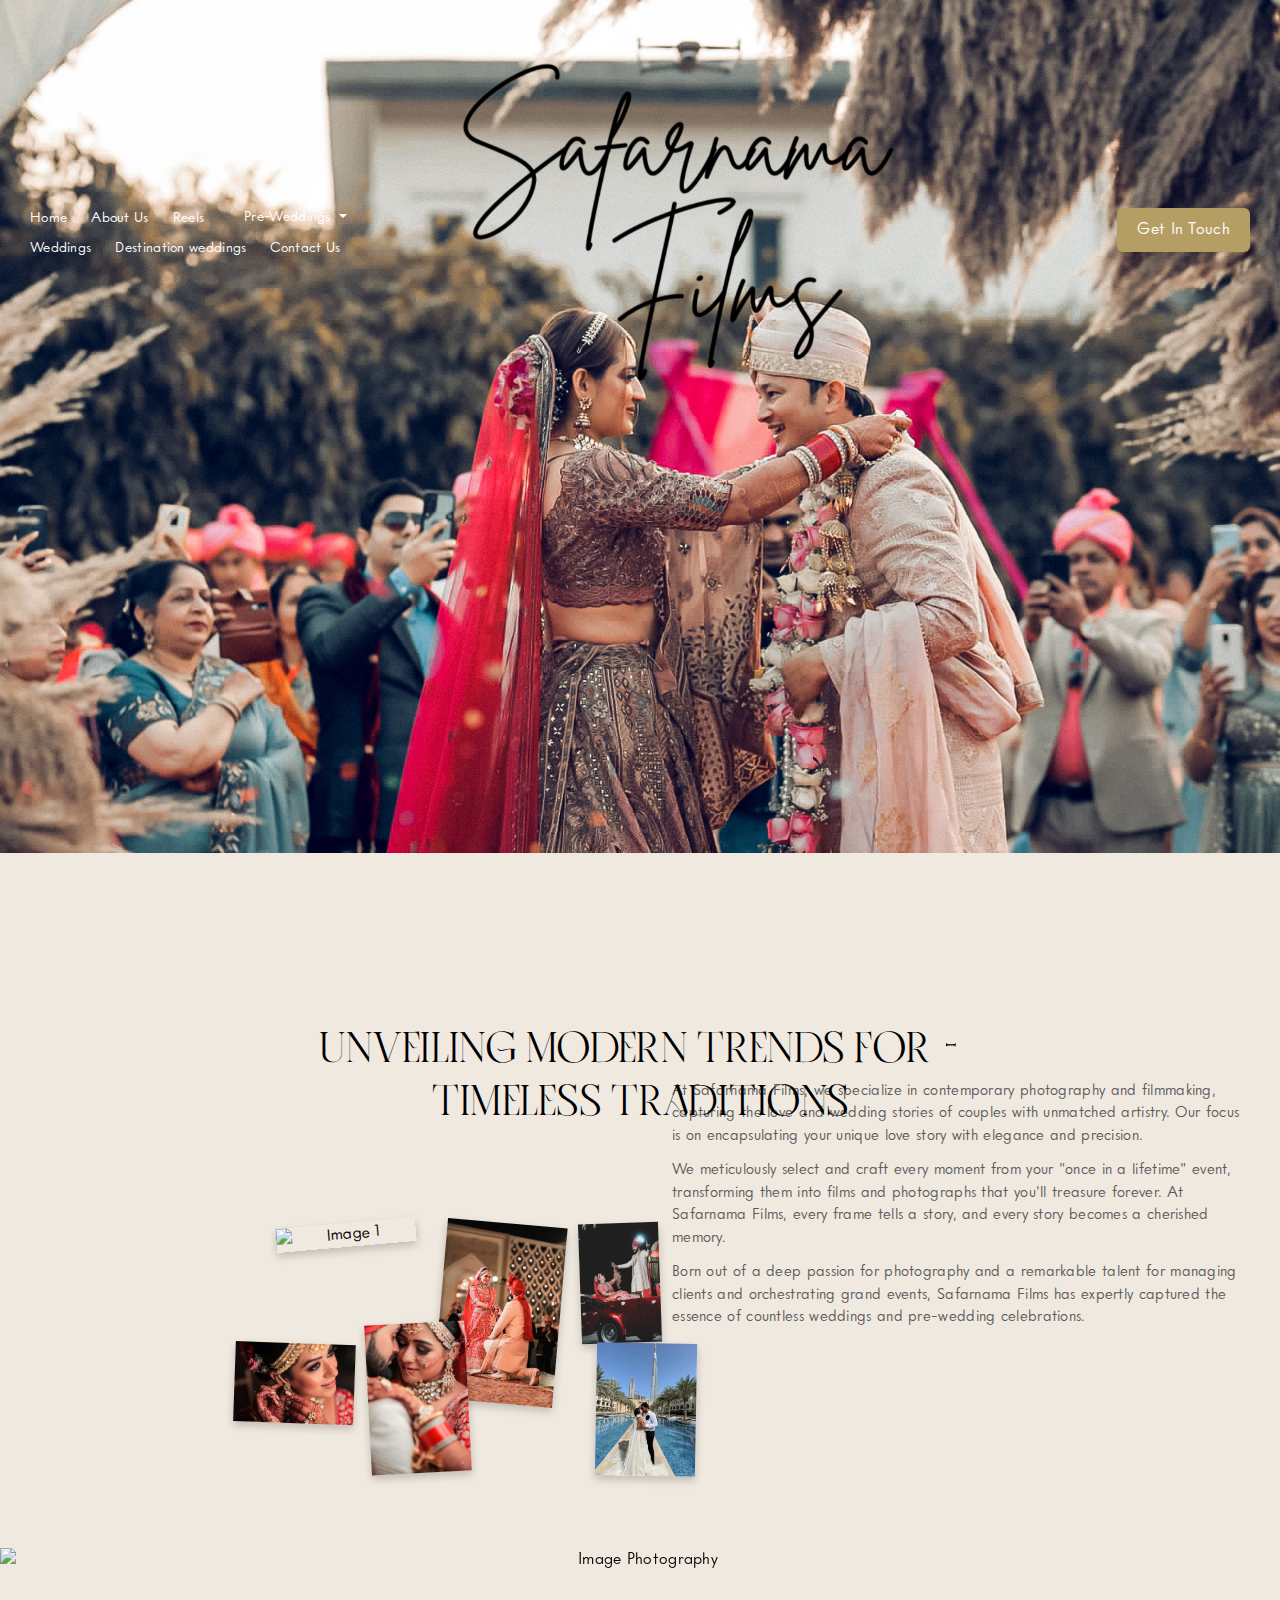
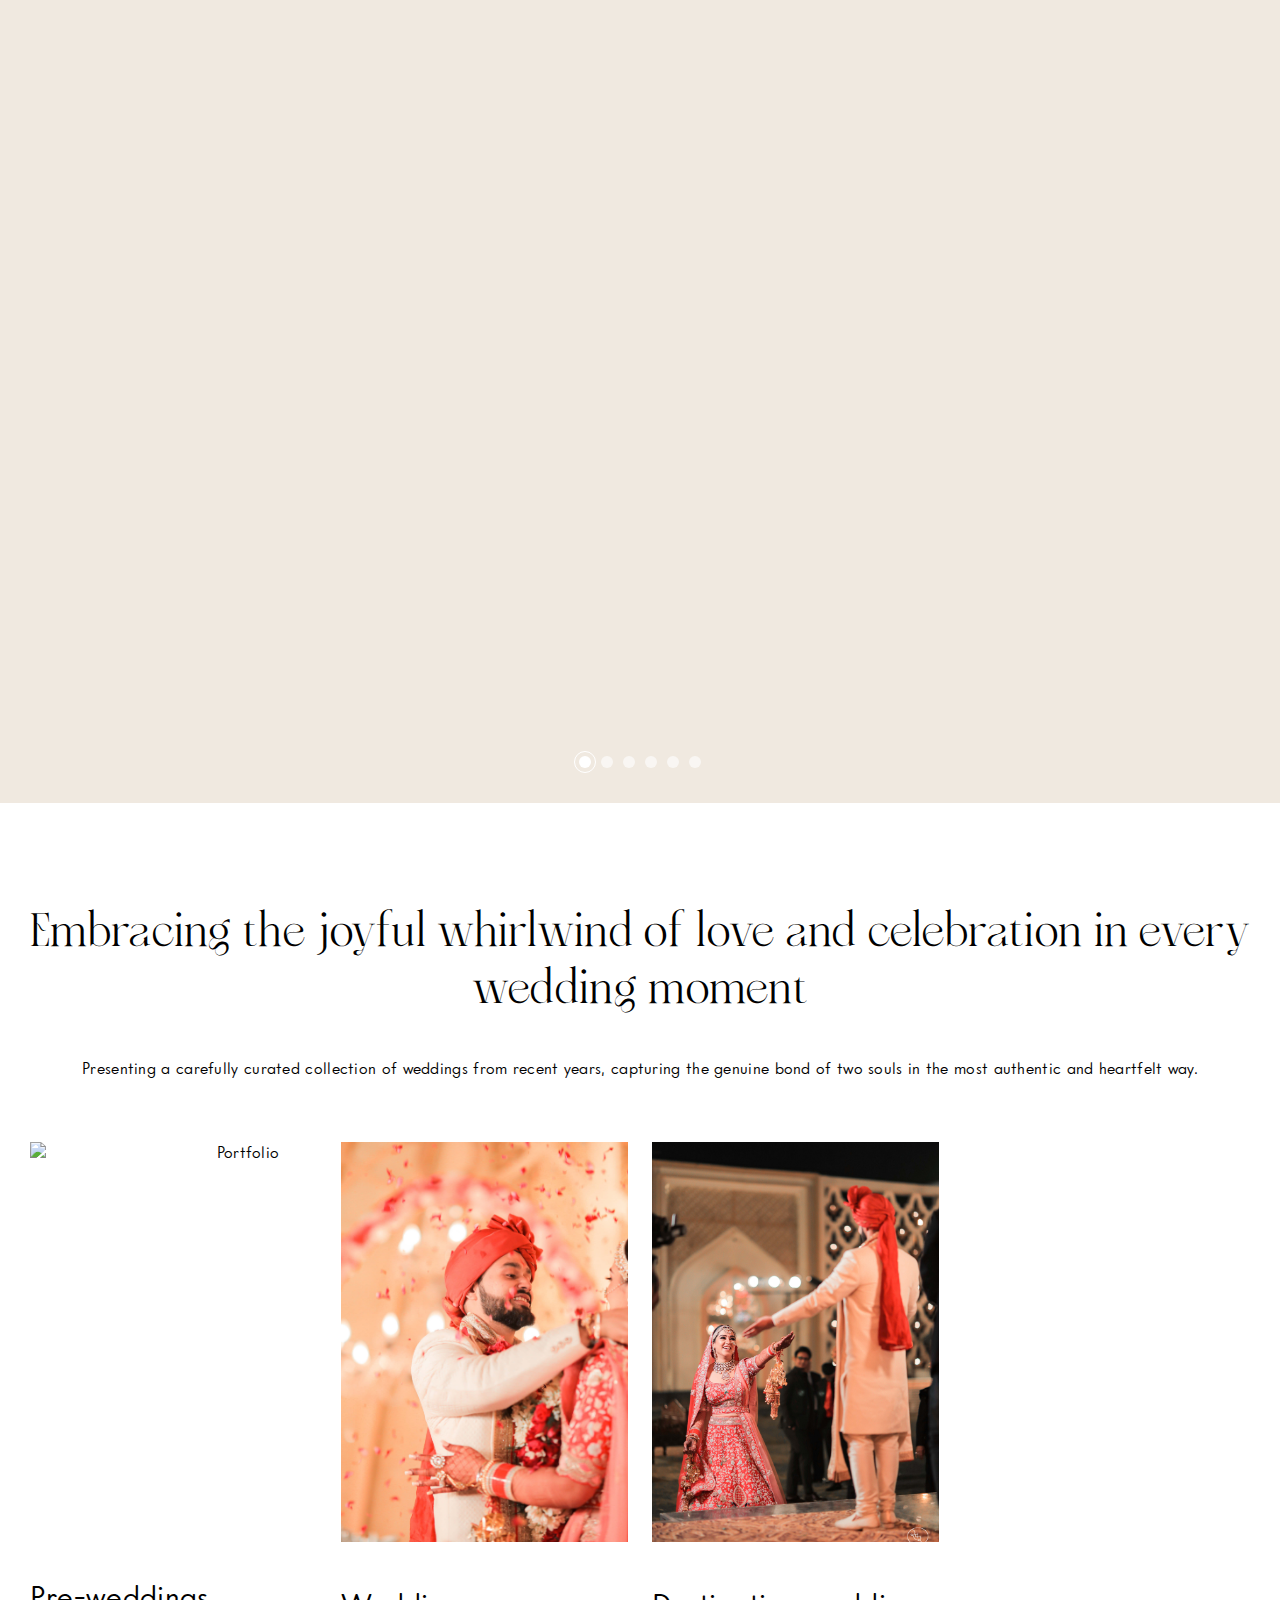
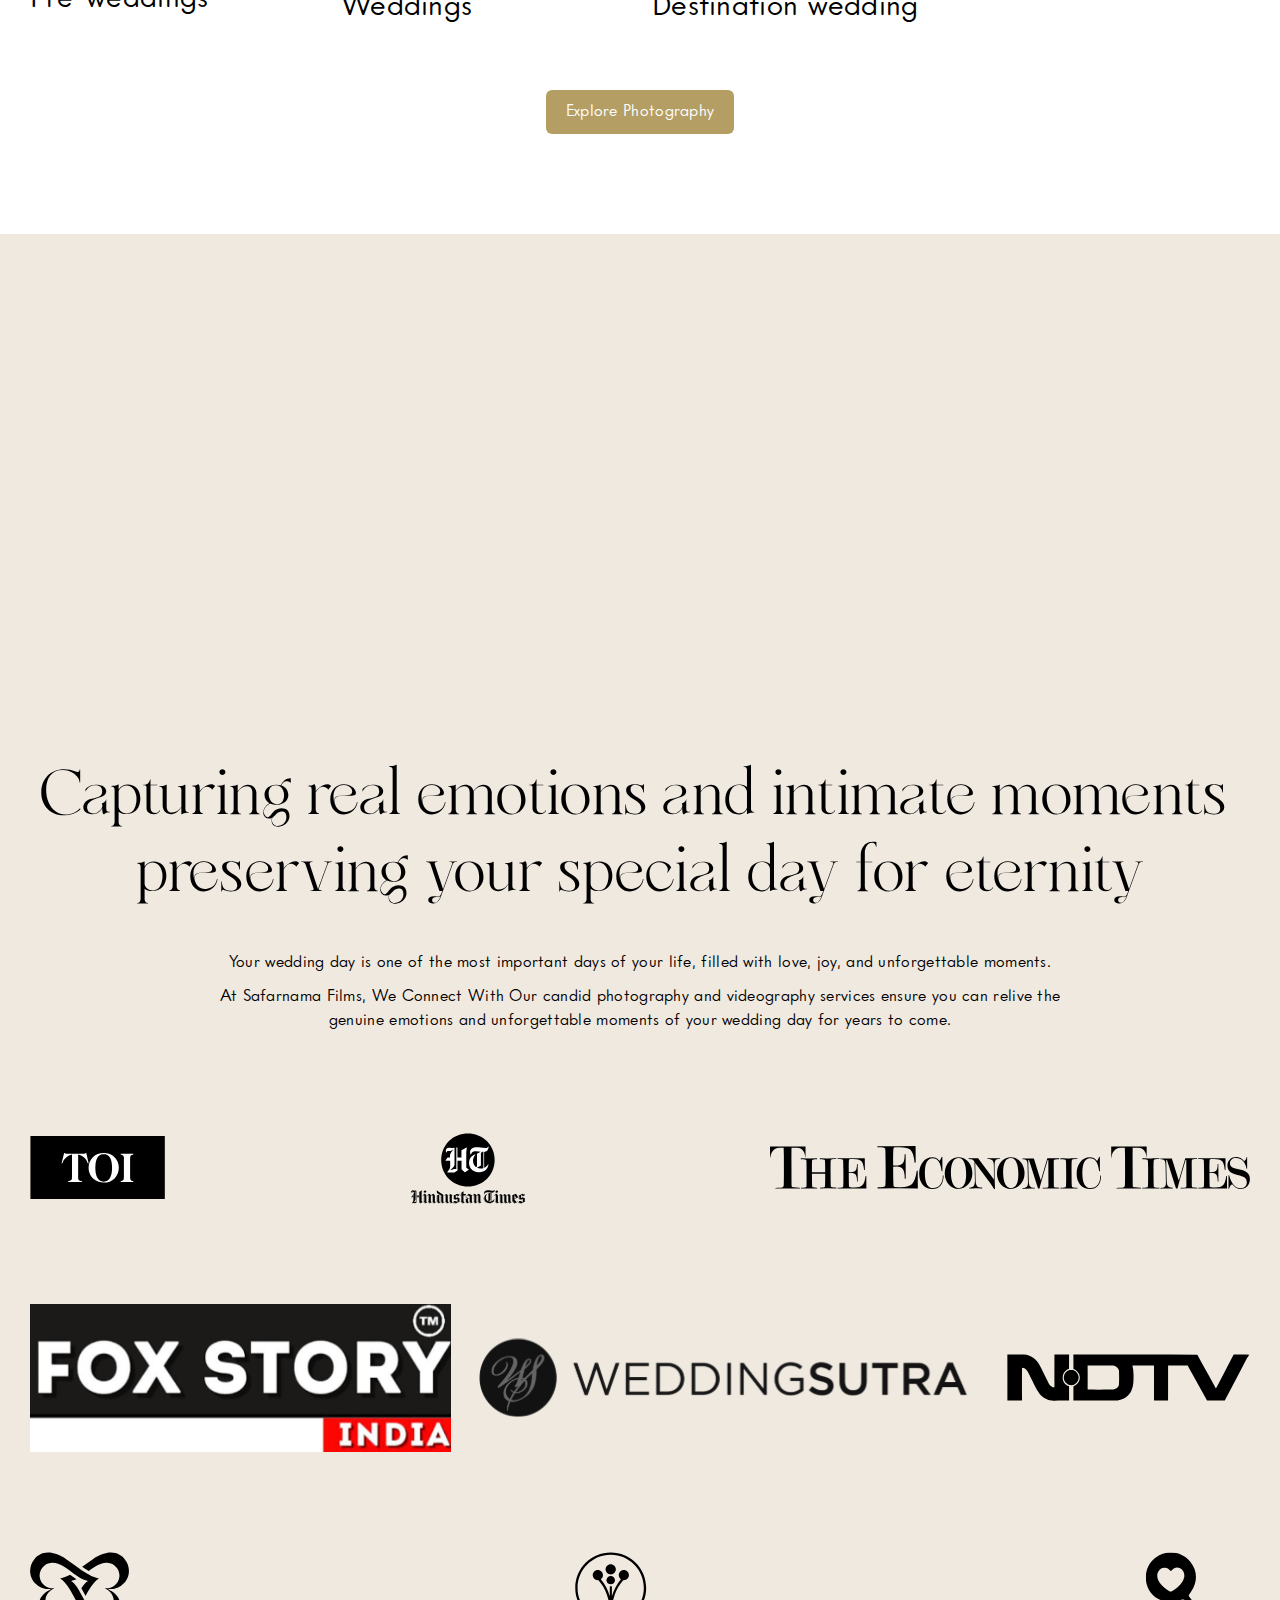
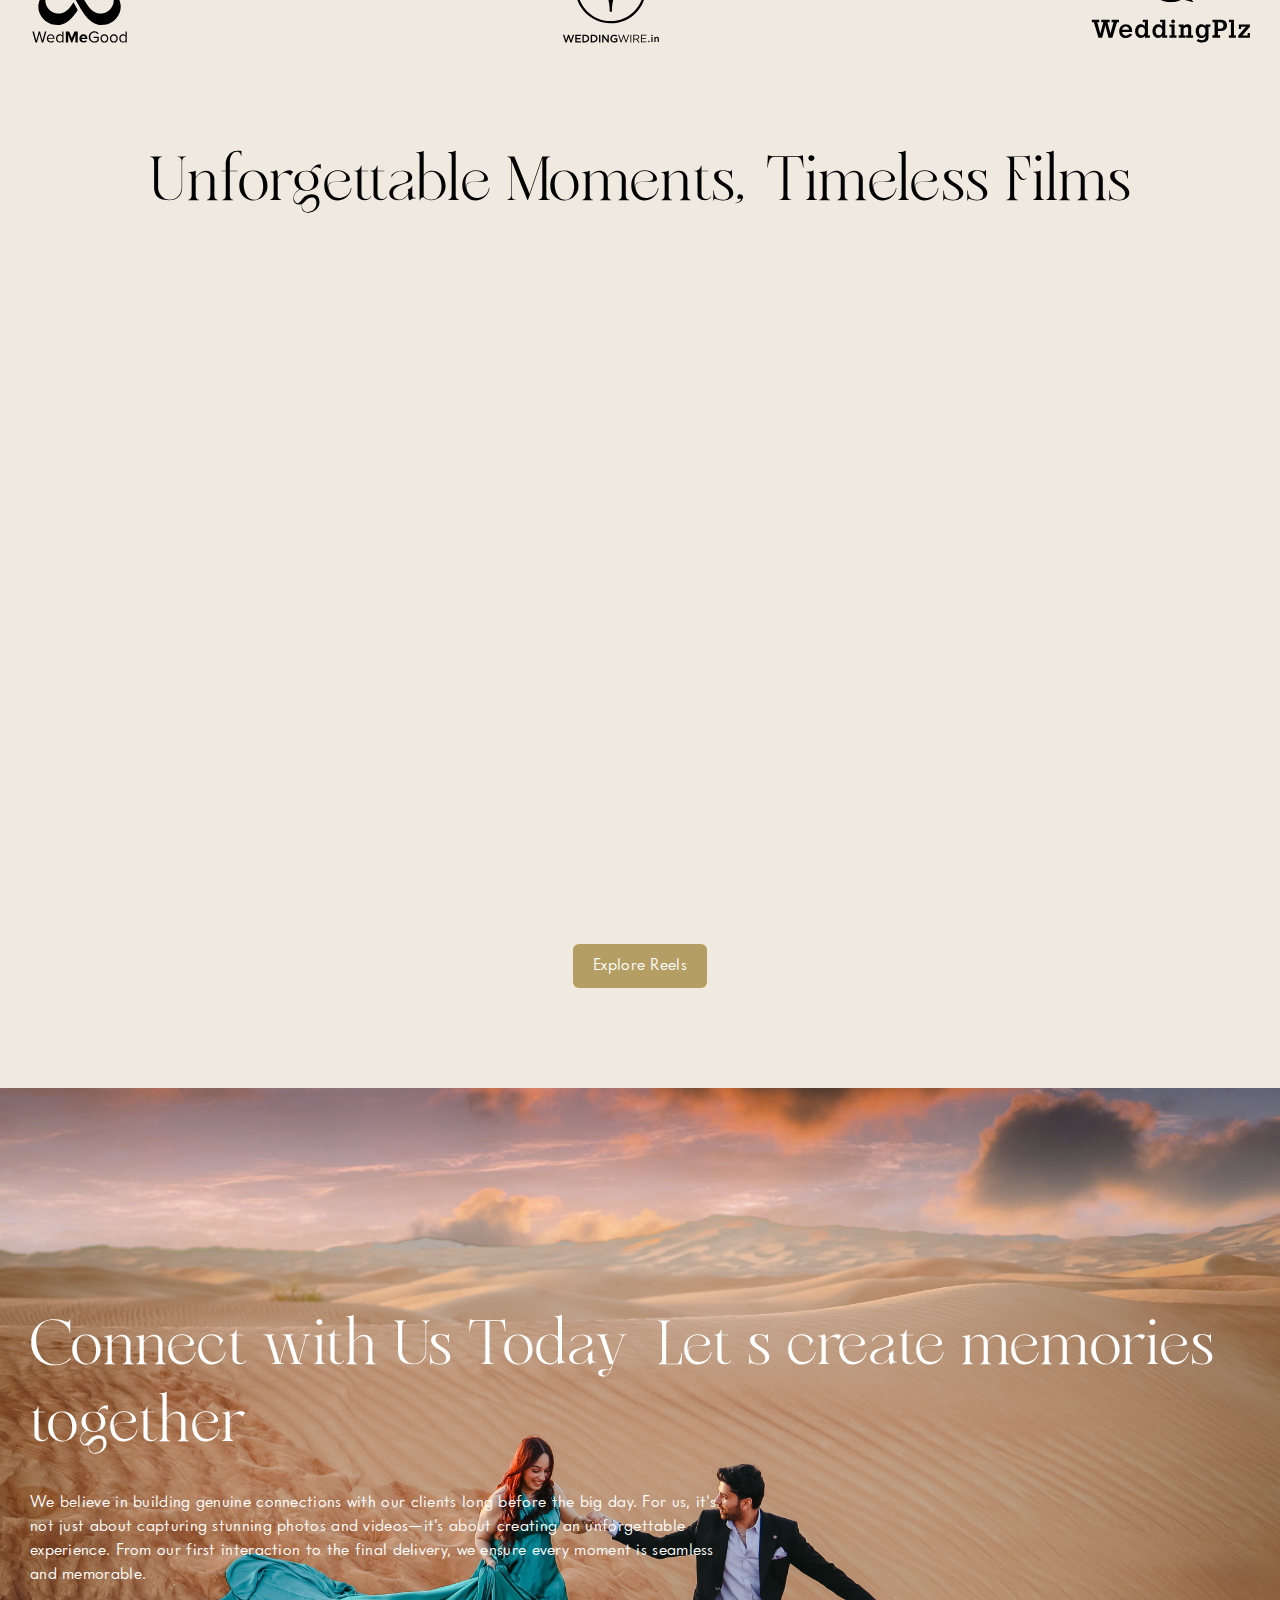
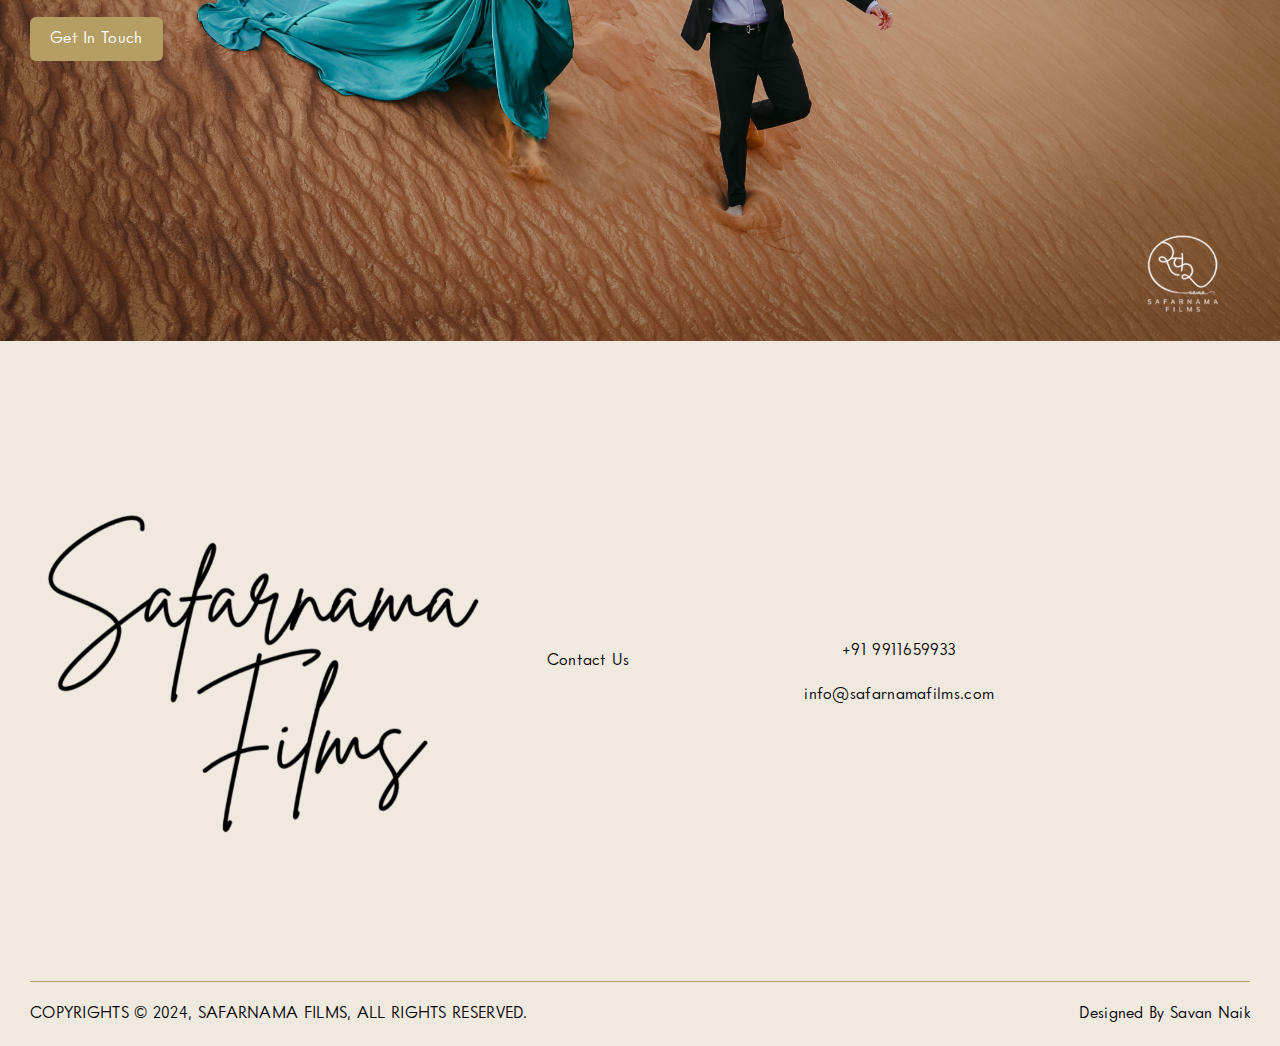
==== commit 512af32c: "Update index.html" ====
--- a/index.html
+++ b/index.html
@@ -8,7 +8,7 @@
 <meta name="robots" content="index, follow">
 <meta property="og:title" content="Safarnama Films | Capturing Your Wedding Moments with Excellence">
 <meta property="og:description" content="Safarnama Films offers premium wedding photography and videography services in India and Dubai. Let us help you capture your special day with timeless images and videos.">
-<meta property="og:image" content="ABU7987.JPEG">
+<meta property="og:image" content="https://www.safarnamafilms.com/images/ABU7987.JPEG">
 <meta property="og:url" content="https://www.safarnamafilms.com">
 <meta property="og:type" content="website">
 <title>Safarnama Films | Capturing Your Wedding Moments with Excellence</title>
@@ -18,19 +18,20 @@
 <meta name="owner" content="Safarnama Films">
 
          <link rel="shortcut icon" href="Logo.jpg"/>
-<link rel="stylesheet" href="https://cdnjs.cloudflare.com/ajax/libs/font-awesome/6.5.1/css/all.min.css">
  <link rel="stylesheet" href="bootstrap.min.css">
   <link href="https://fonts.googleapis.com/css2?family=Playfair+Display:ital,wght@0,400..900;1,400..900&display=swap" rel="stylesheet">
 <link rel="stylesheet" href="public_assets_theme_css_bootstrap.min.css">
 <link rel="stylesheet" href="public_assets_css_customstylesheet.css">
 <link rel="stylesheet" href="public_assets_theme_css_slick.min.css">
 <style>
-   .grid-container {
-        margin-left: 10vw;
-            position: relative;
-            width: 80vw;
-            height: 25vh;
-        }
+     .grid-container {
+             display: flex;
+             justify-content: center;
+             align-content: center;
+              position: relative;
+              width: 80vw;
+              height: 25vh;
+          }
 
         .grid-image {
             position: absolute;
@@ -42,46 +43,43 @@
             display: block; 
             box-shadow: 0 4px 8px rgba(0, 0, 0, 0.2); 
         }
-         .grid-image1 img {
-           height: 20vw;
-         }
         .grid-image1 {
             width: 35%;
-            left: -5%;
+            left: 12%;
             transform: rotate(-5deg);
          }
 
         .grid-image2 {
             width: 30%;
-            left: 45%;
+            left: 53%;
             transform: rotate(5deg);
         }
 
         .grid-image3 {
             width: 20%;
-            right: -5%;
+            left:88%;
             transform: rotate(-2deg);
         }
 
         .grid-image4 {
-            top: 50%;
+            top: 120px;
             height: 50vh!important;
             width: 30%;
-            right:75%;
+            left:0;
             transform: rotate(2deg);
         }
 
         .grid-image5 {
             width: 25%;
-            top: 35%;
-            right: 42%;
+            top:100px;
+            left:35%;
             transform: rotate(-3deg);
         }
 
         .grid-image6 {
             width: 25%;
-            top: 40%;
-            left: 80%;
+            top:120px;
+            left:92%;
             transform: rotate(1deg);
         }
 </style>
@@ -191,21 +189,16 @@
         </div>
         <section class="ivory-artical mb-100 mx-75">
             <div class="row">
-              <!--class="col-6 col-md-4 order-1 order-md-1 mb-100 "-->
-                <div>
+                <div class="col-12 col-md-6">
                     <h1>Unveiling modern trends for
+
 <span class="span-artical-title">
                             <svg width="14" height="7" viewBox="0 0 6 3" fill="none" xmlns="http://www.w3.org/2000/svg">
                                 <path d="M0.0078125 0.299234H0.232422C0.363281 0.994119 0.973633 0.979416 1.70605 0.979416H4.0791C4.81152 0.979416 5.42188 0.994119 5.55273 0.299234H5.77637V2.43224H5.55273C5.42188 1.73736 4.81152 1.80982 4.0791 1.80982H1.70605C0.973633 1.80982 0.363281 1.73736 0.232422 2.43224H0.0078125L0.0078125 0.299234Z" fill="black"/>
                             </svg>
                             </span>timeless traditions</h1>
-               <!--     <div class="artical-cover-1">
-                         <img src="Enlight111.jpg.png" width="400px" height="505px" alt="Artical Cover" class="img-fluid artical-fit landscape">
-                    </div>--> 
-                    
-                </div>
-                <div class="grid-container artical-cover-1">
-
+                    <div>
+            <div class="grid-container artical-cover-1">
         <div class="grid-image grid-image1"><img src="IMG_9077-2.jpg" alt="Image 1"></div>
 
         <div class="grid-image grid-image2"><img src="A59I3653_IJFR.JPG" alt="Image 2"></div>
@@ -214,7 +207,10 @@
         <div class="grid-image grid-image5"><img src="A59I3321_IJFR.JPG" alt="Image 5"></div>
         <div class="grid-image grid-image6"><img src="IMG_2637.jpg" alt="Image 6"></div>
     </div>
-                <div class="col-12 col-md-4 m-auto order-3 order-md-2">
+                    </div>
+                </div>
+                <!--class="col-12 col-md-4 m-auto order-3 order-md-2"-->
+                <div class="col-12 col-md-6 artical-top">
                     <div class="artical-content-main">
                         <p>At Safarnama Films, we specialize in contemporary photography and filmmaking, capturing the love and wedding stories of couples with unmatched artistry. Our focus is on encapsulating your unique love story with elegance and precision.</p>
                         <p>We meticulously select and craft every moment from your "once in a lifetime" event, transforming them into films and photographs that you'll treasure forever. At Safarnama Films, every frame tells a story, and every story becomes a cherished memory.</p>
@@ -223,15 +219,7 @@
 </p>
                     </div>
                 </div>
-
-                <div class="col-6 col-md-4 order-2 order-md-3 ps-0 ps-sm-2">
-                  <!--  <div class="artical-cover-2">
-                         <img src="A59I3653_IJFR.JPG" width="460px" height="590px" alt="Artical Cover" class="img-fluid artical-fit landscape">
-                    </div>-->
-                </div>
-            </div>
-                  
-                  
+            </div>
         </section>
 <section class="ivory-images-main">
             <div class="slider_carousel">
--- a/public_assets_css_customstylesheet.css
+++ b/public_assets_css_customstylesheet.css
@@ -275,7 +275,7 @@
 
             list-style: none;
 
-            display: flex;
+            display: flex; 
             justify-content: center;
             align-items: center;
             flex-direction: column;
@@ -350,6 +350,15 @@
         .uniquenav-submenu a:hover {
             background-color: #555;
         }
+
+
+  /*@media (max-width: 1268px) {
+
+            .uniquenav-navbar-menu {
+
+                
+            }
+        }*/
 
         .uniquenav-place-button {
             display: flex;
@@ -791,7 +800,7 @@
         max-width: 740px;
     }
     .artical-content-main{
-        margin-top: 85px;
+        margin-top: 10vw!important;
         margin-left: 20px;
         p{
             color: #5B5B5B;
@@ -930,7 +939,7 @@
 
 /* IMAGES SLIDER */
 .ivory-images-main {
-  height: 315px!important;
+  height: auto!important;
     .slick-dots {
         display: flex;
         justify-content: center;
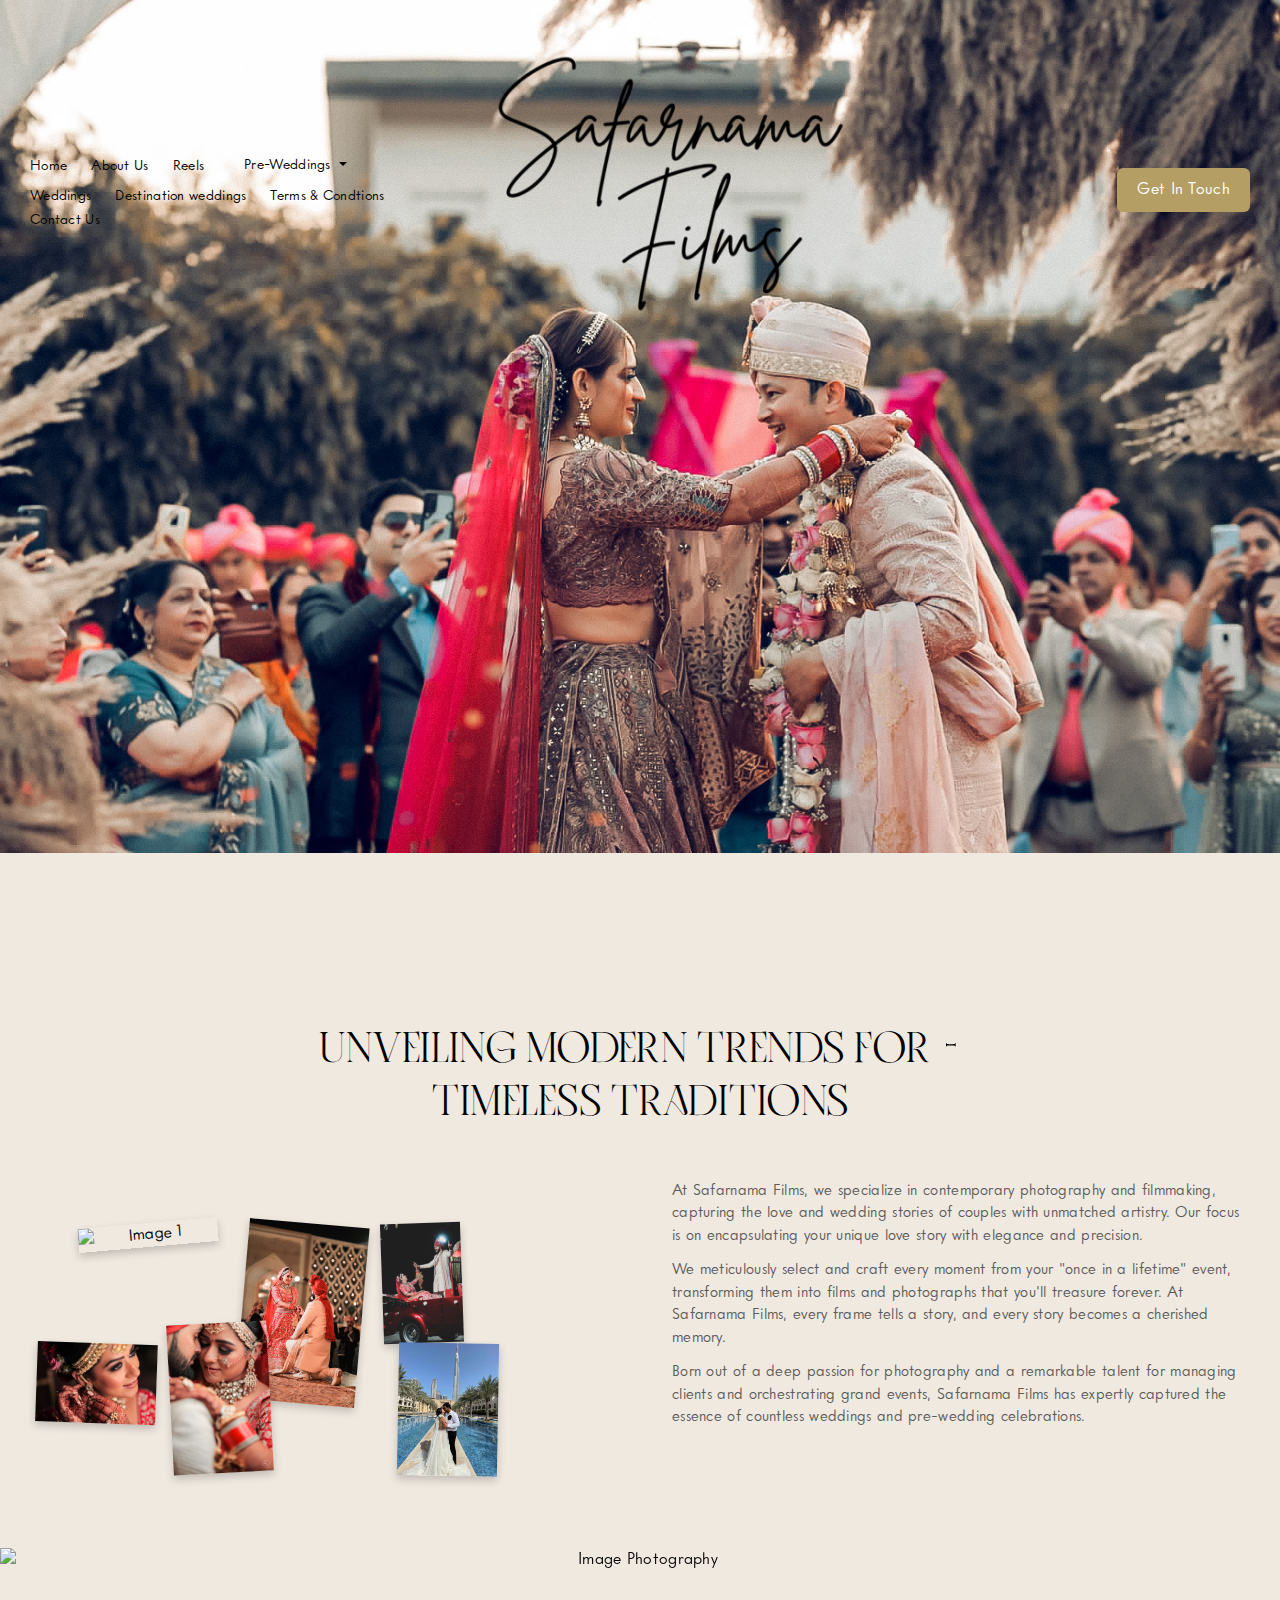
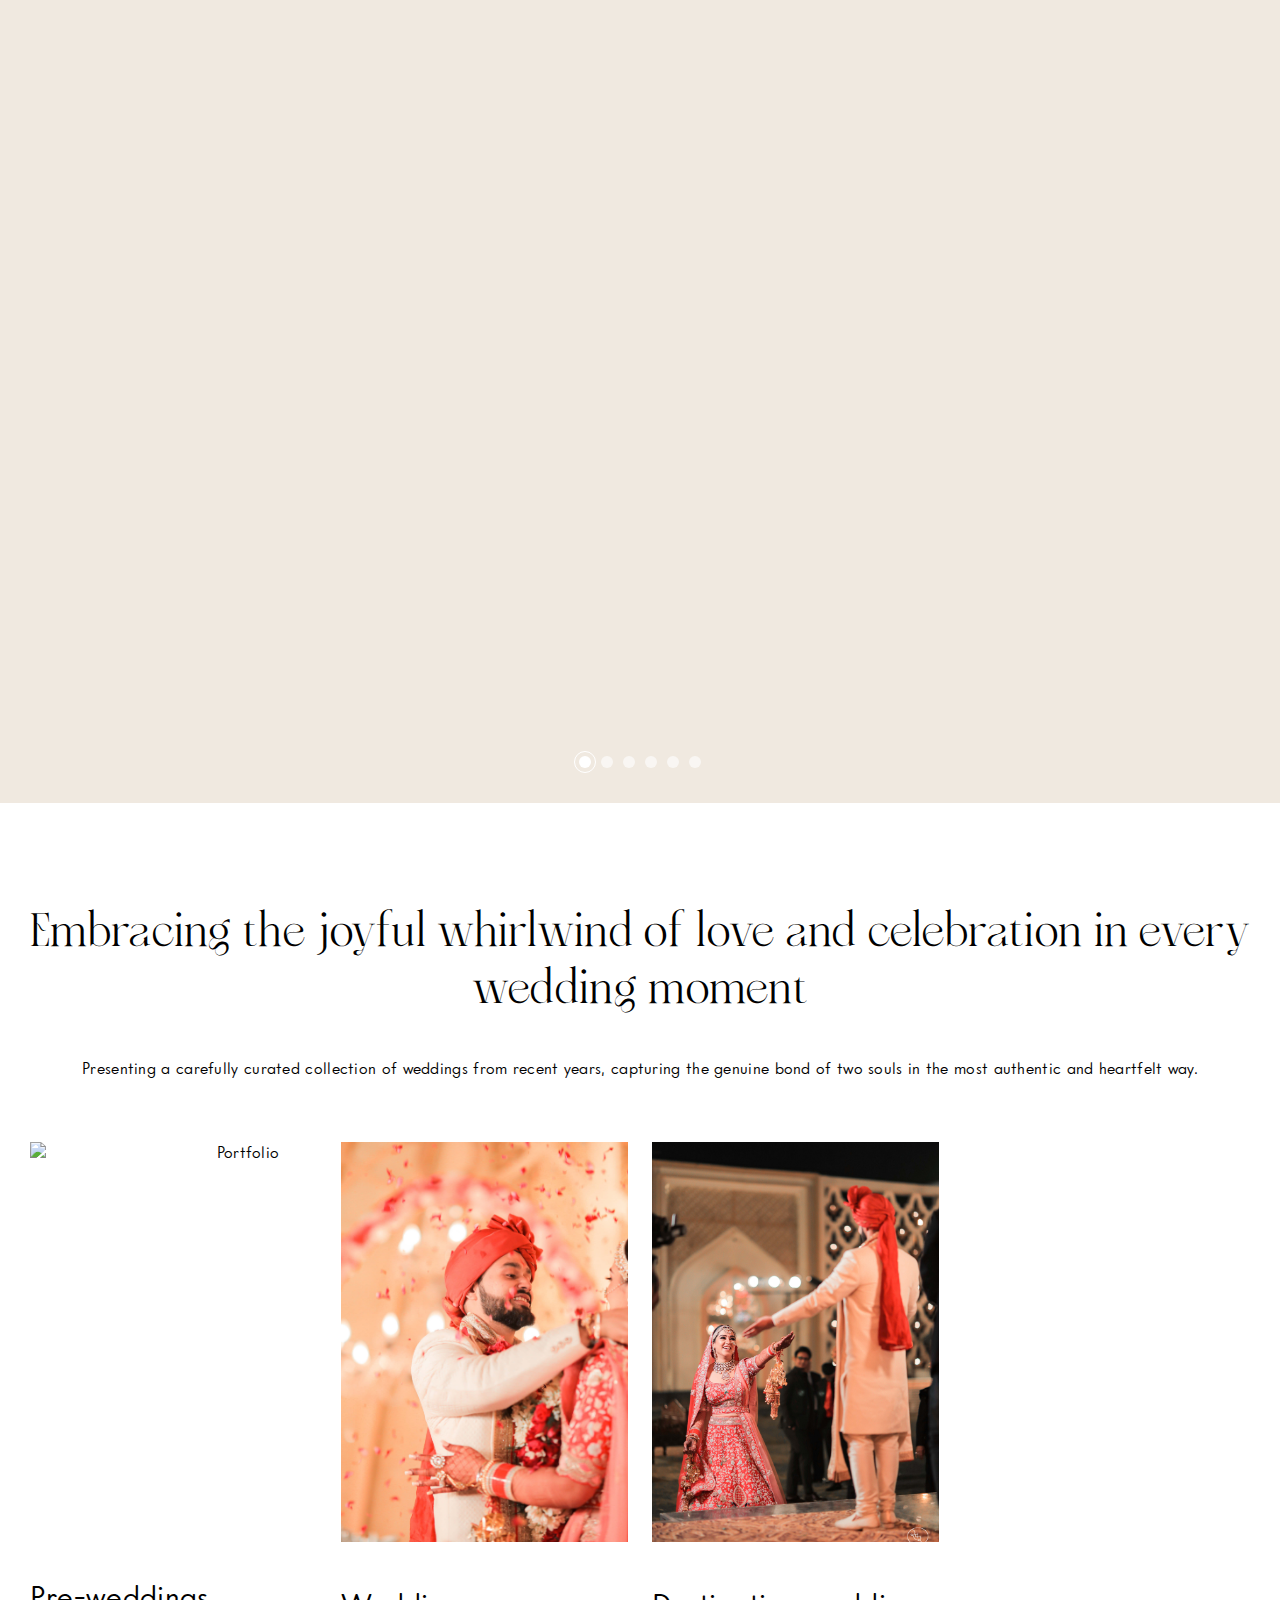
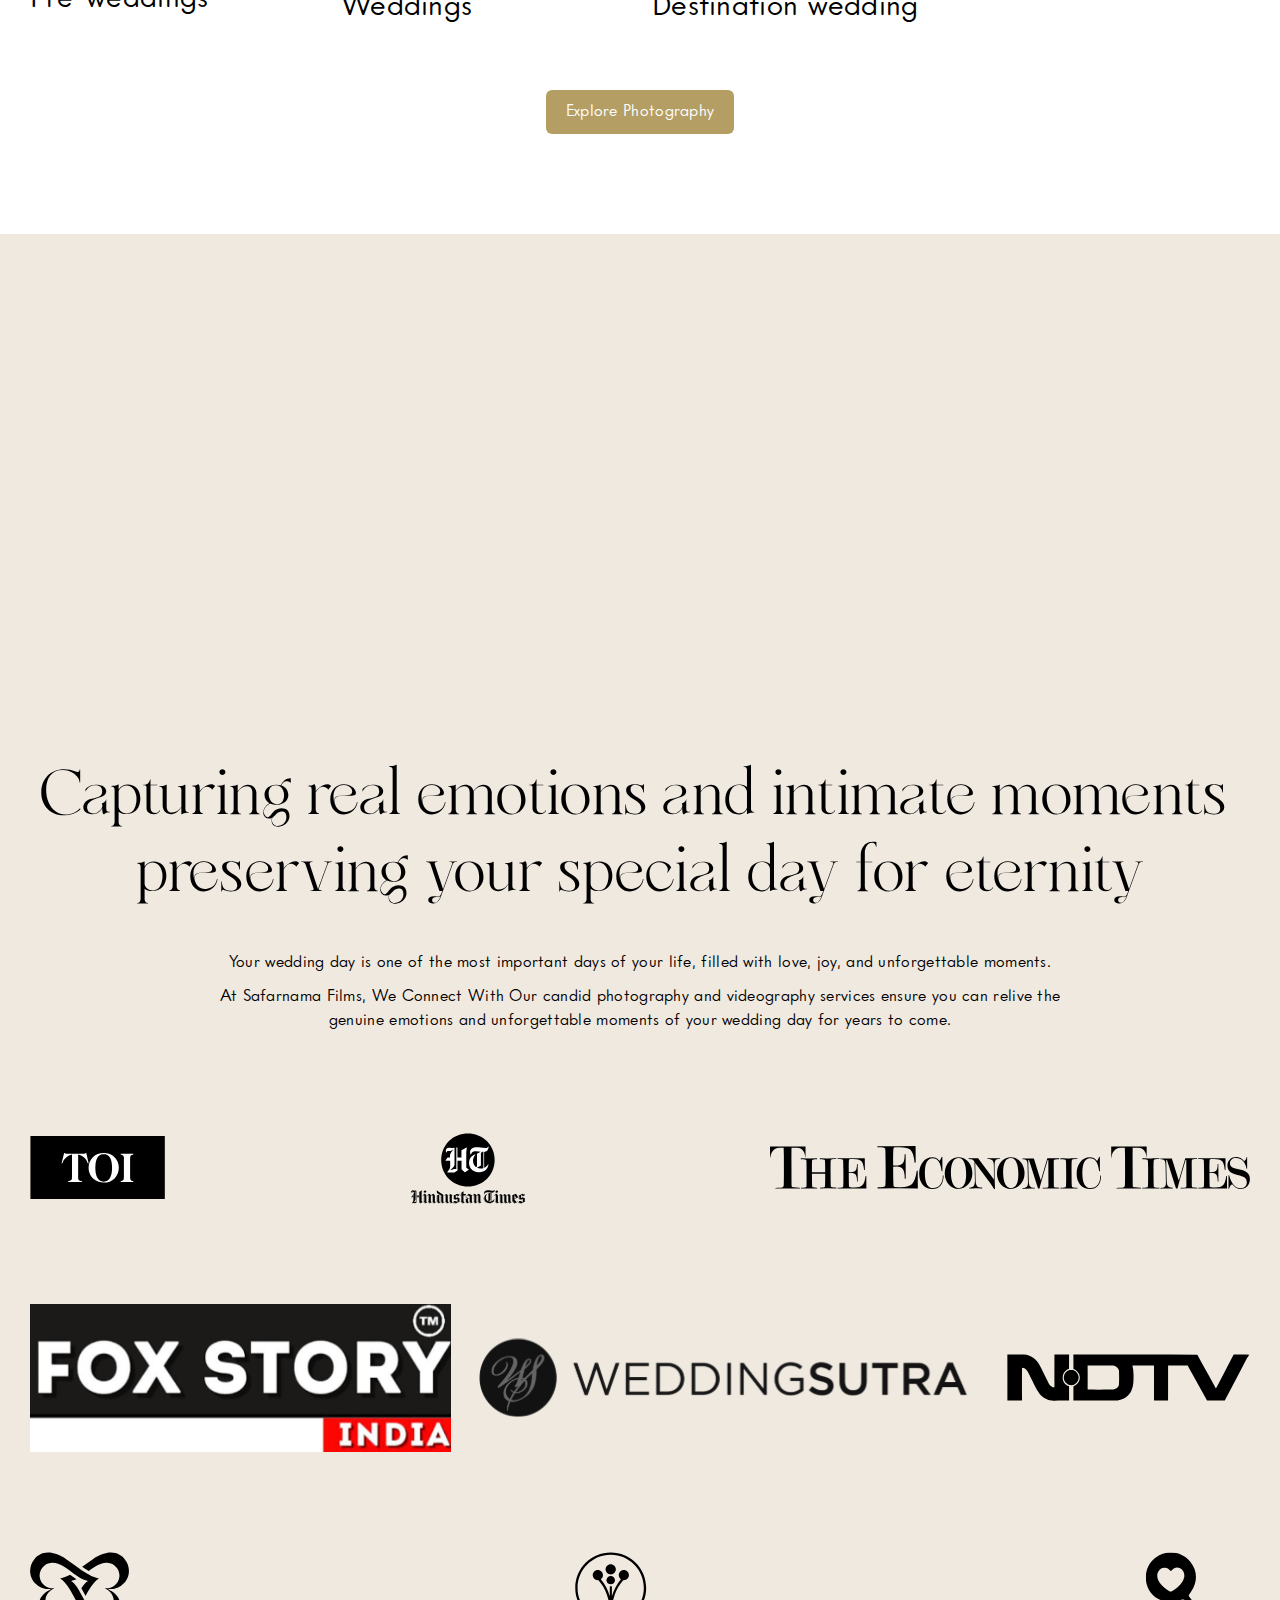
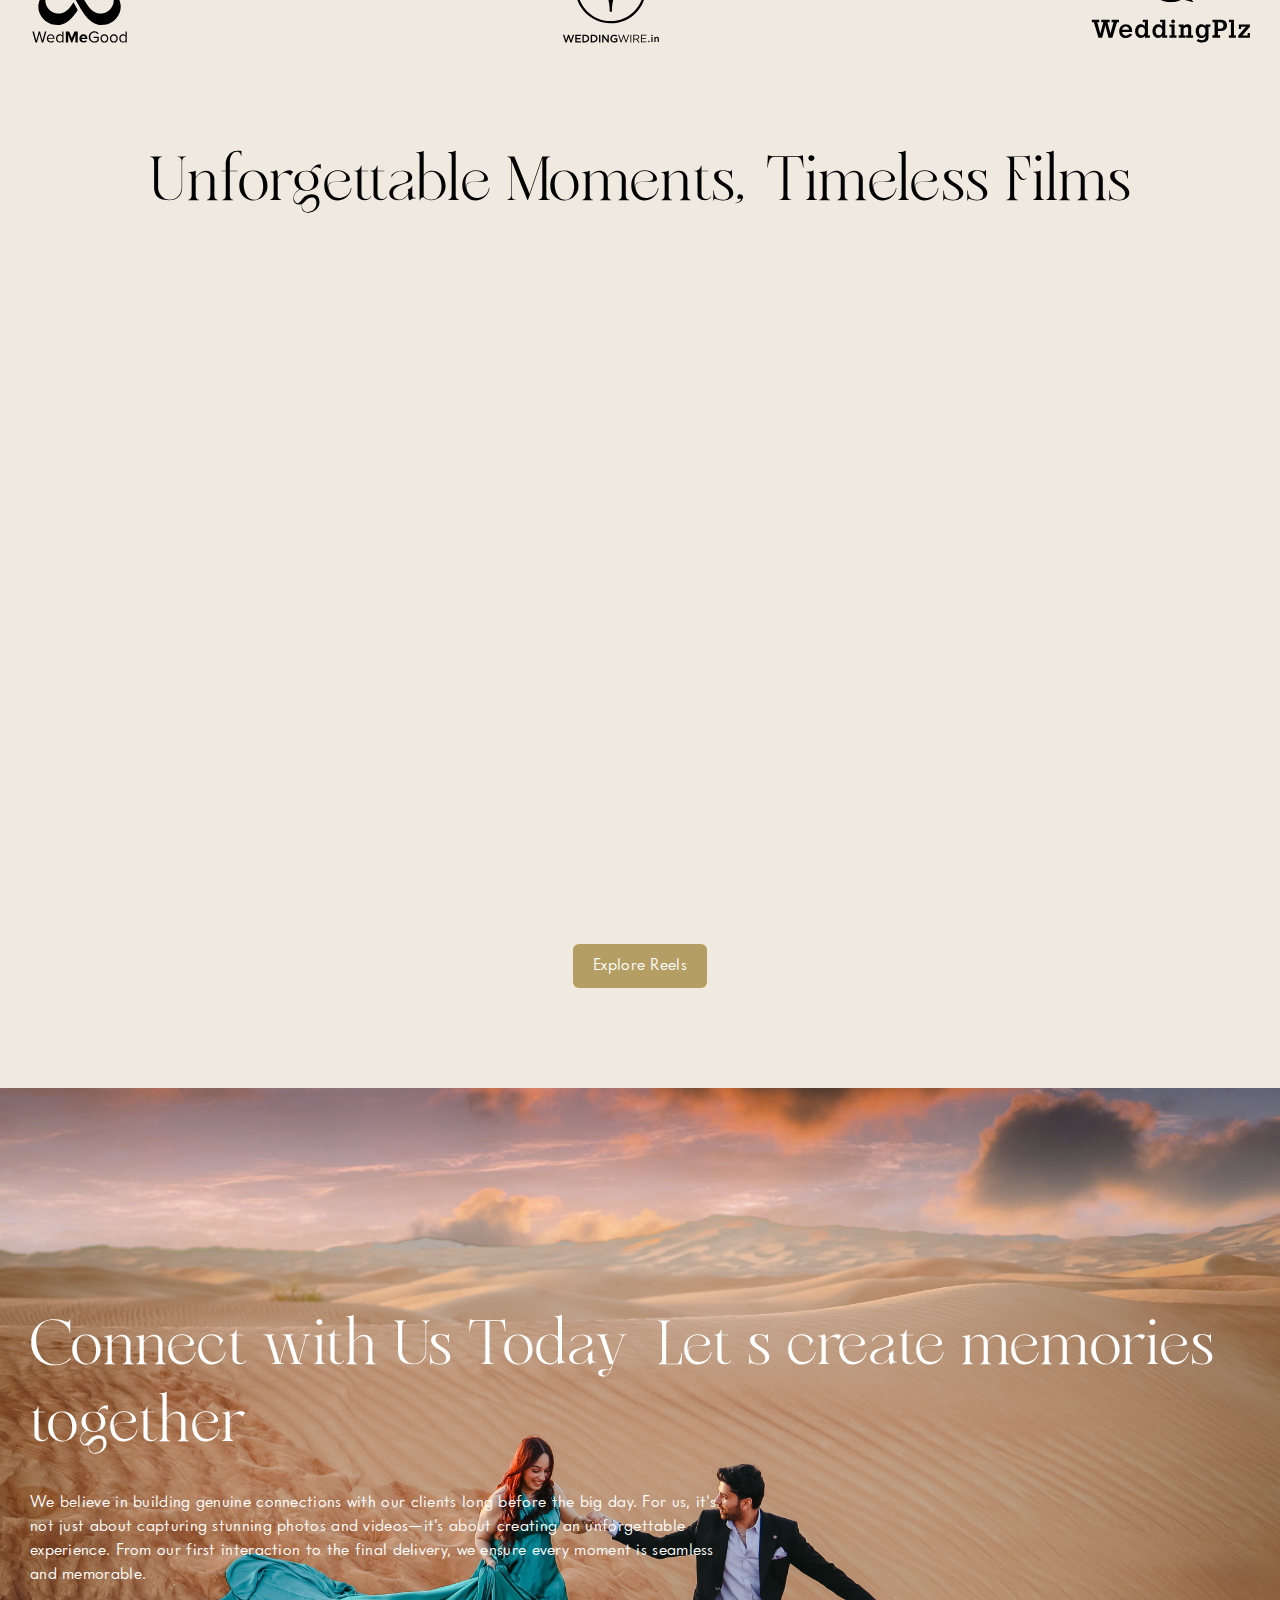
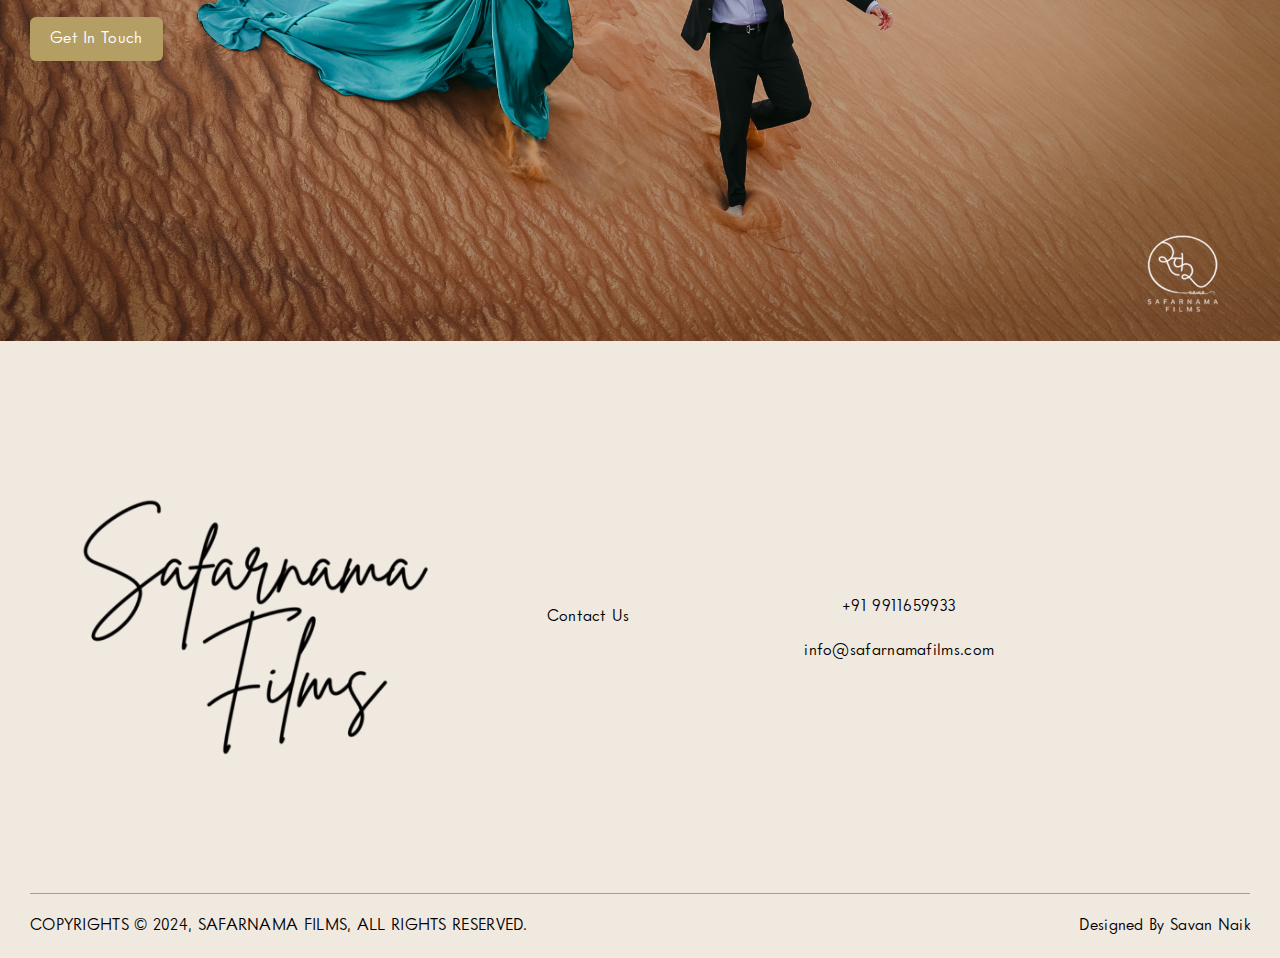
==== commit 0f59c04a: "Update index.html" ====
--- a/index.html
+++ b/index.html
@@ -112,6 +112,7 @@
           </li>
                         <li><a href="weddings.html">Weddings</a></li>
                         <li><a href="destination-weddings.html">Destination weddings</a></li>
+                        <li><a href="terms&conditions.html">Terms & Condtions</a></li>
                         <li><a href="contact-us.html">Contact Us</a></li>
                     </ul>
                 </div>
@@ -147,6 +148,7 @@
         </li>
                         <li><a href="weddings.html">Weddings</a></li>
                         <li><a href="destination-weddings.html">Destination weddings</a></li>
+                        <li><a href="terms&conditions.html">Terms & Condtions</a></li>
                         <li><a href="contact-us.html">Contact Us</a></li>
                     <li><a href="https://www.Instagram.com/safarnamafilms" target="_blank">
     <i class="fab fa-instagram insta-icon" aria-hidden="true"></i>
--- a/public_assets_css_customstylesheet.css
+++ b/public_assets_css_customstylesheet.css
@@ -189,6 +189,9 @@
         margin-left: 30px;
         margin-right: 30px;
     }
+    .artical-top{
+      margin-top:100px!important;
+    }
 }
 @media (max-width:1199px) {
     .px-75{
@@ -202,6 +205,9 @@
     .mb-40{
         margin-bottom: 30px;
     }
+    .artical-top{
+      margin-top:100px!important;
+    }
 }
 @media (max-width:991px) {
     .pt-100{
@@ -222,6 +228,9 @@
     .mb-40{
         margin-bottom: 20px;
     }
+    .artical-top{
+      margin-top:100px!important;
+    }
 }
 @media (max-width:767px) {
     .pt-100{
@@ -242,6 +251,9 @@
     .mb-40{
         margin-bottom: 20px;
     }
+    .artical-top{
+      margin-top:0!important;
+    }
 }
 @media (max-width:575px) {
     .pt-100{
@@ -269,6 +281,9 @@
     .mx-75{
         margin-left: 12px;
         margin-right:12px;
+    }
+    .artical-top{
+      margin-top:0!important;
     }
 }
         .uniquenav-navbar-menu {
@@ -471,7 +486,8 @@
   place-items:center;
 }
 .nama-logo{
-  width:50vw!important;
+  border-radius: 80%!important;
+  width:40vw!important;
 }
 /* HEADER */
 .shift{
@@ -497,7 +513,7 @@
                 margin-right:50px;
             }
             a{
-                color:var(--text-white);
+                color:var(--text-dark);
                 font-size: 14px;
 
                 &:hover{
@@ -814,7 +830,6 @@
     max-width: 400px;
     max-height: 505px;
     position: relative;
-    margin-left: auto;
     margin-top: 270px;
 }
 .artical-cover-2{
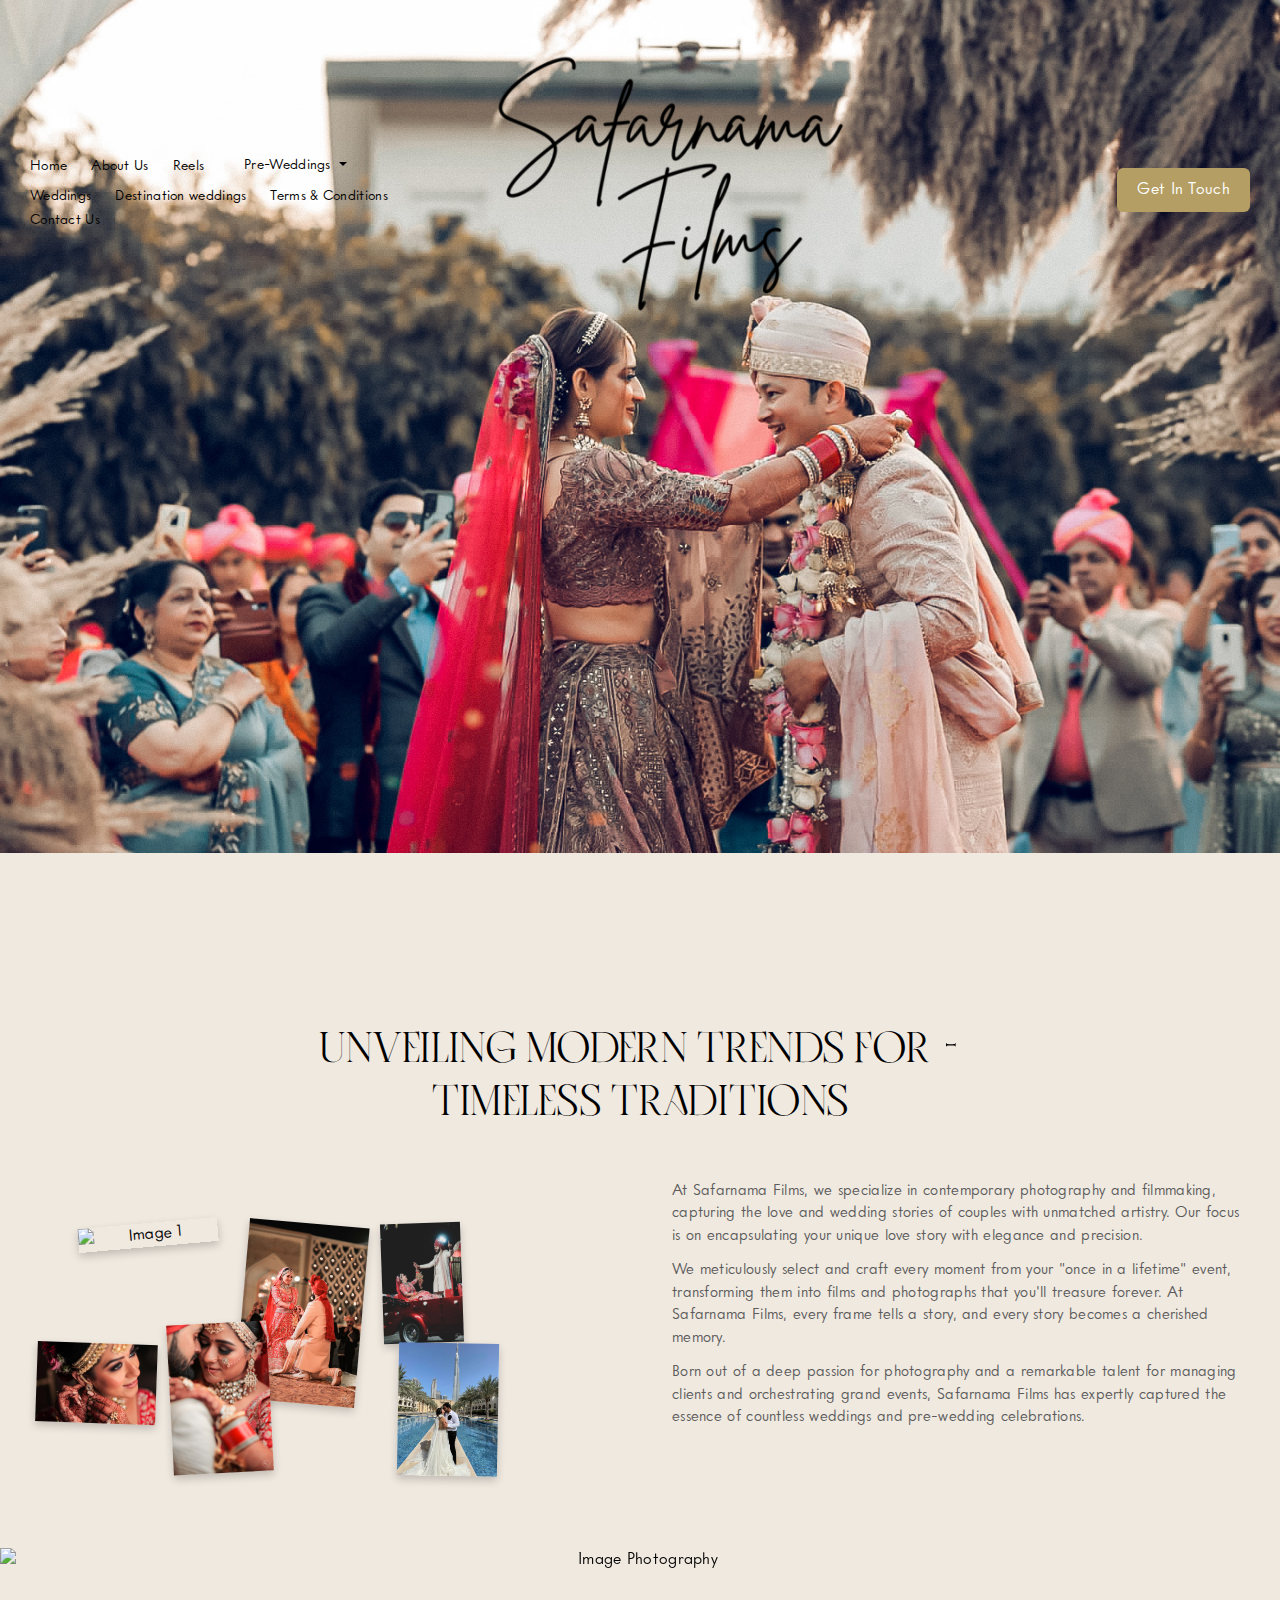
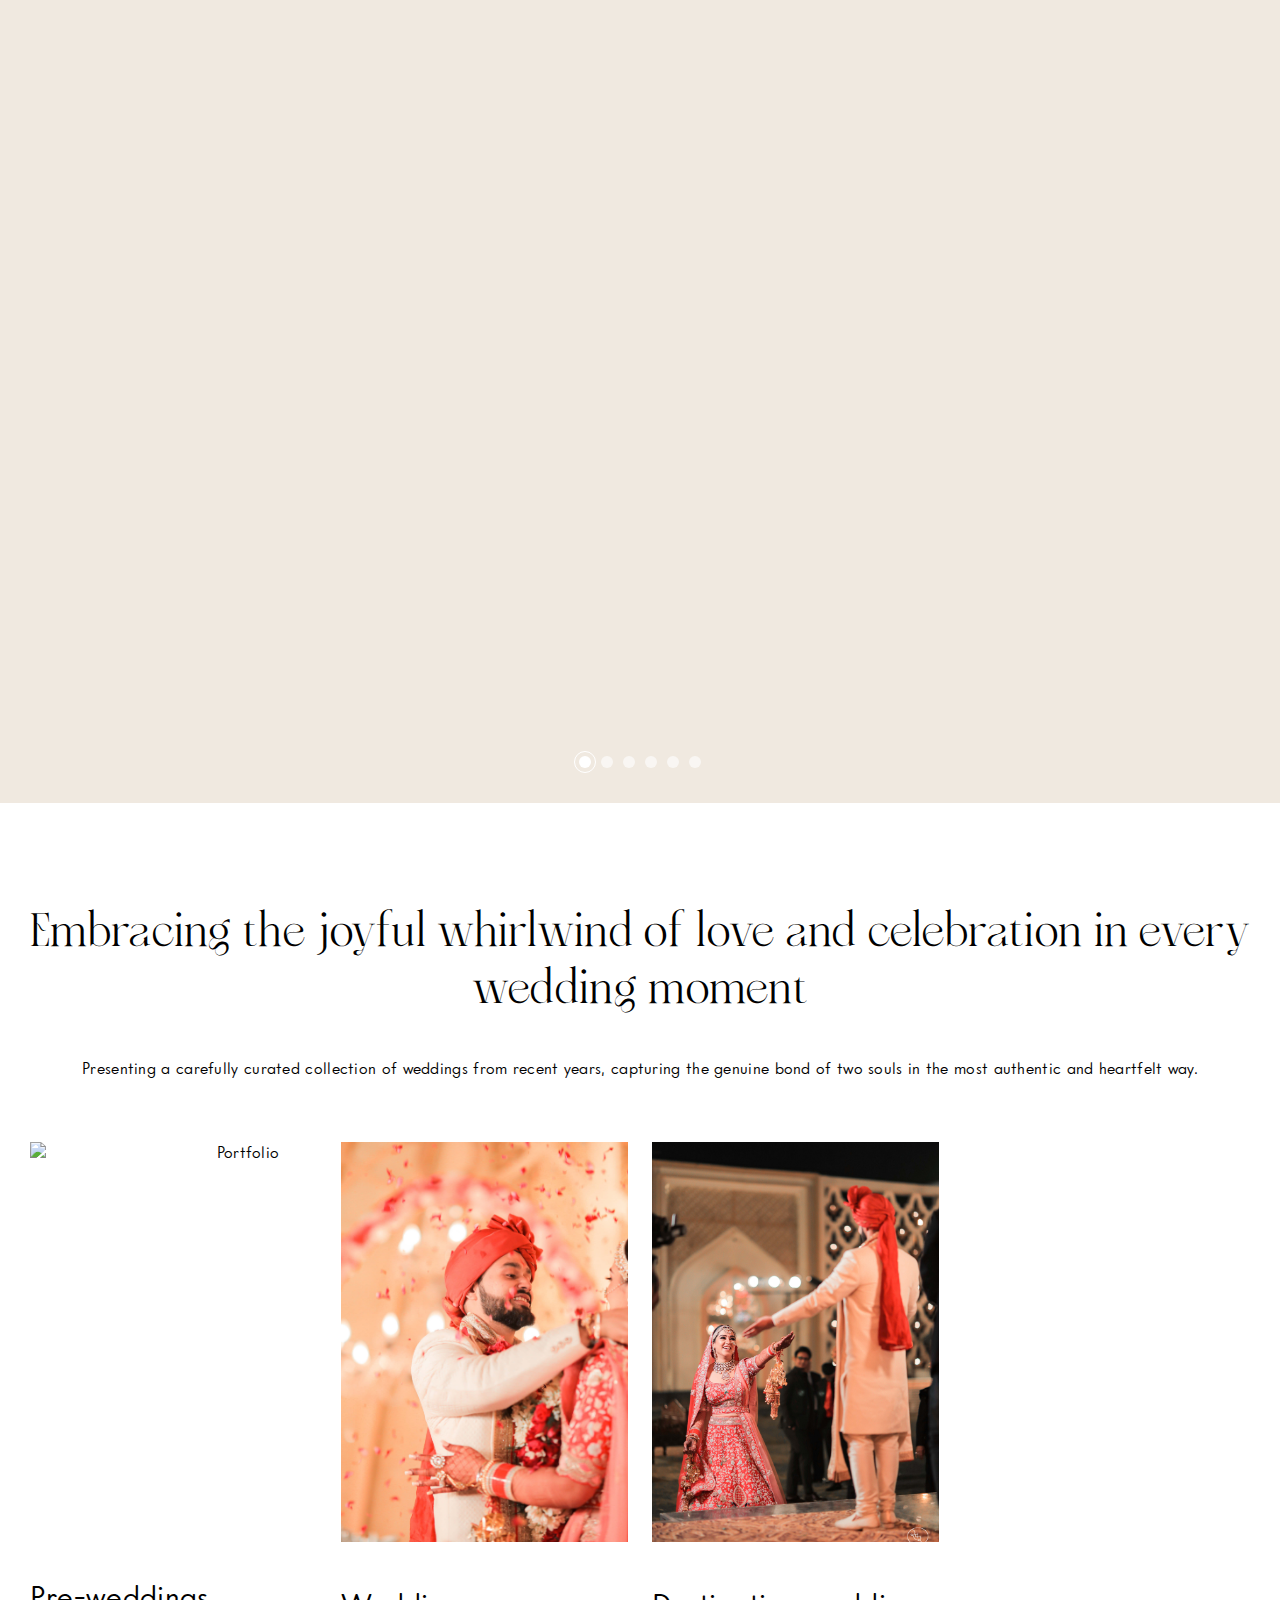
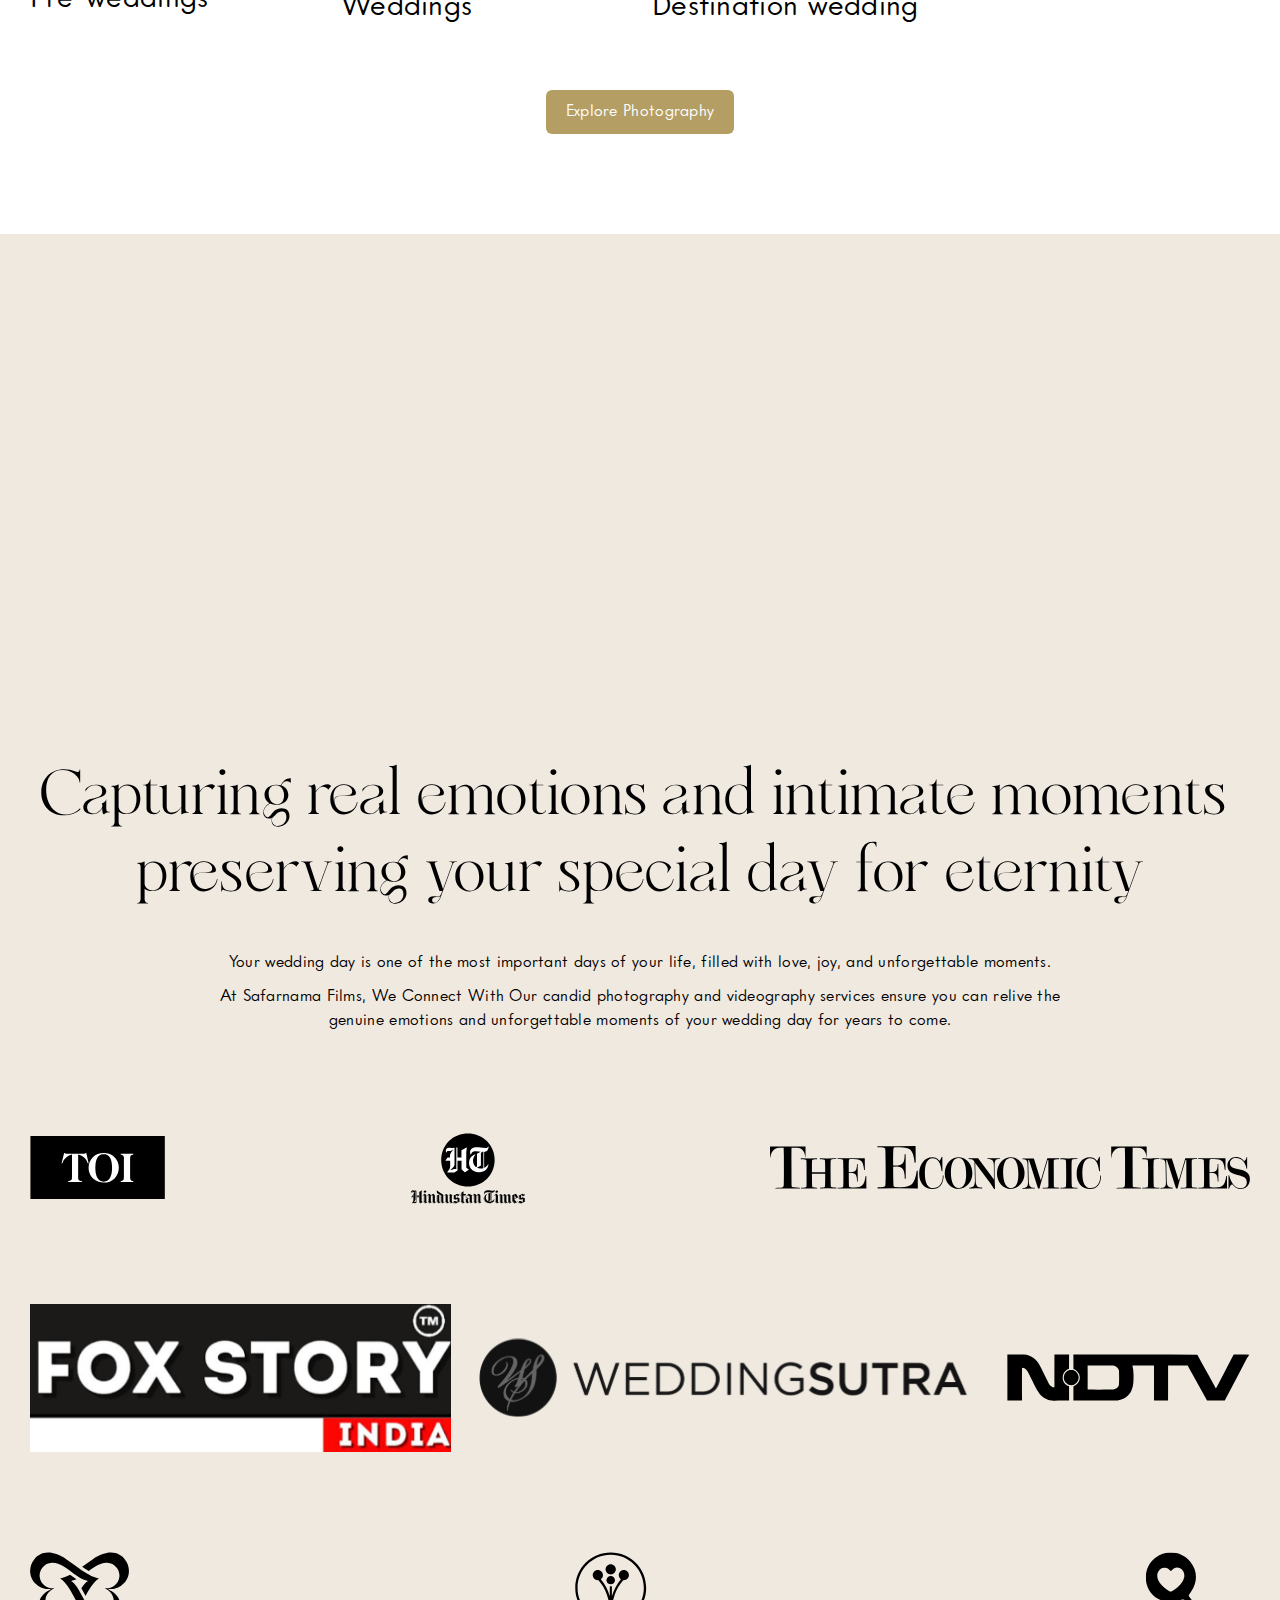
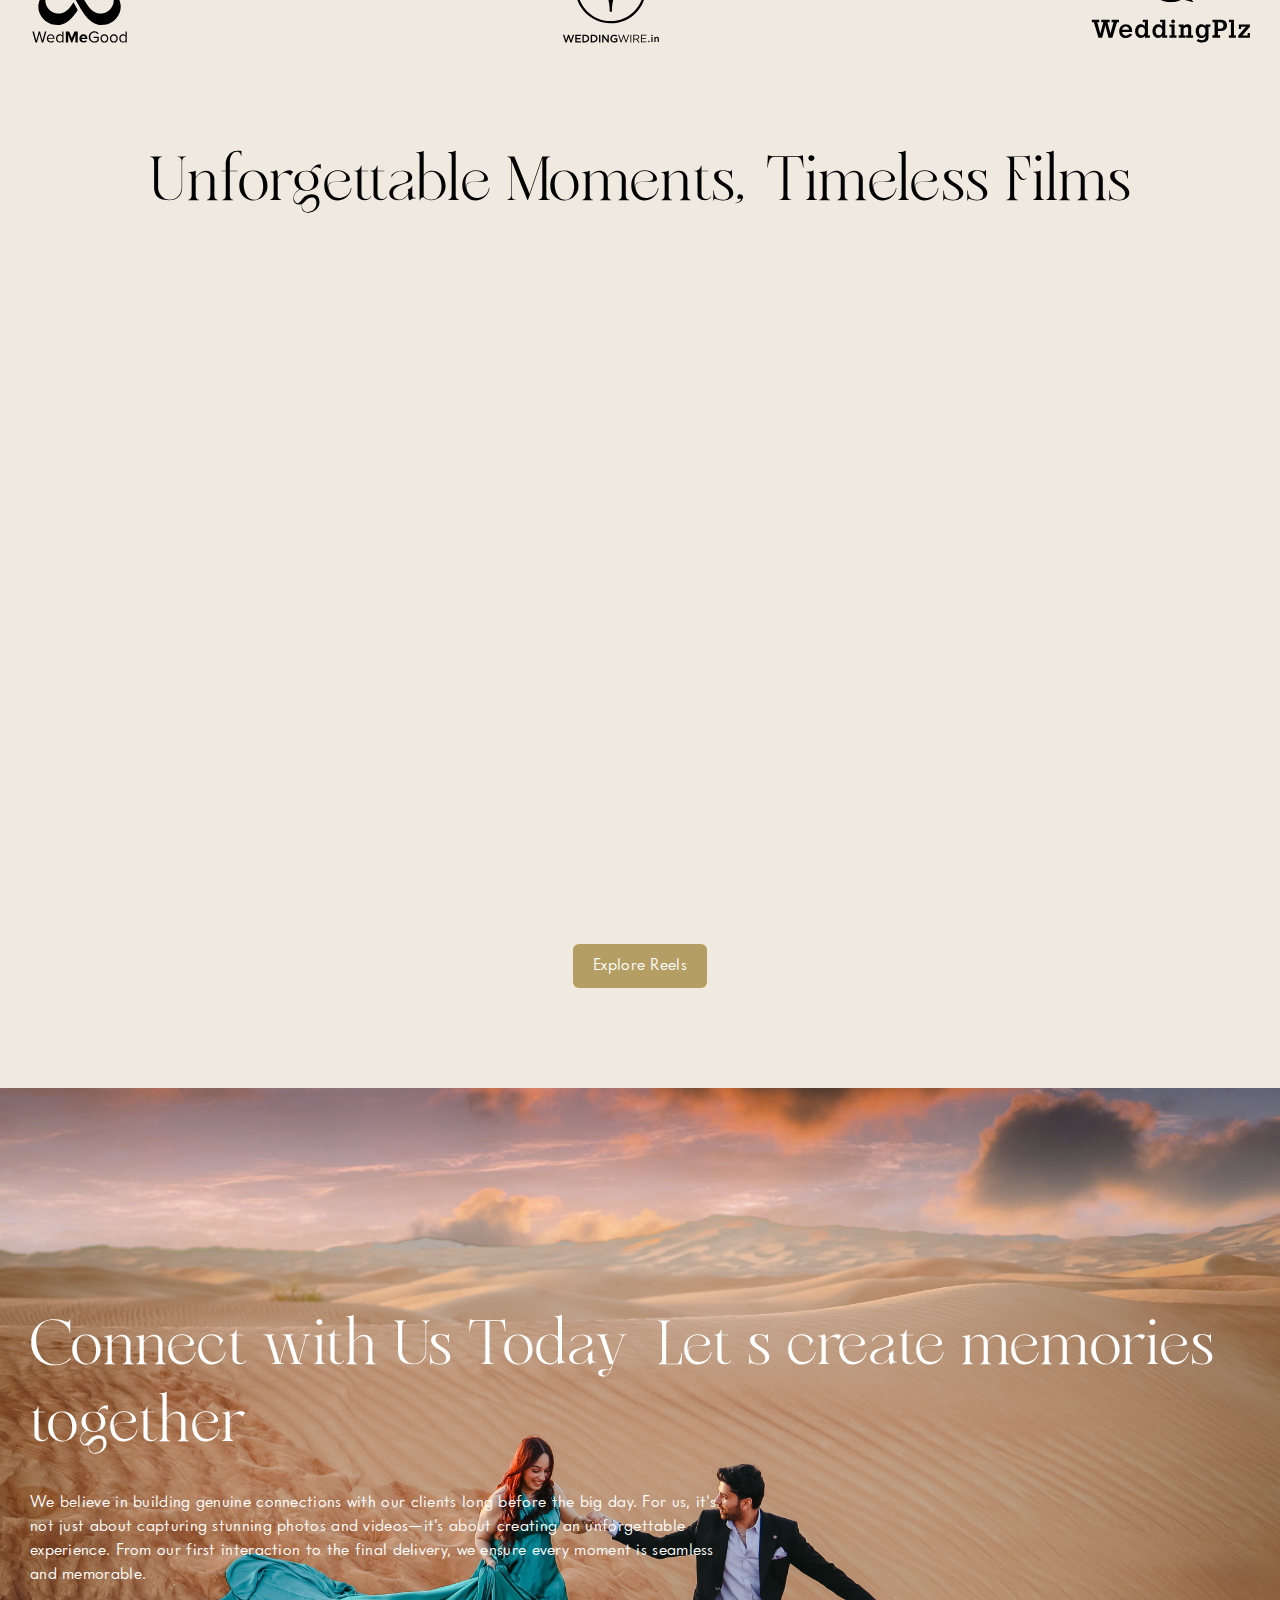
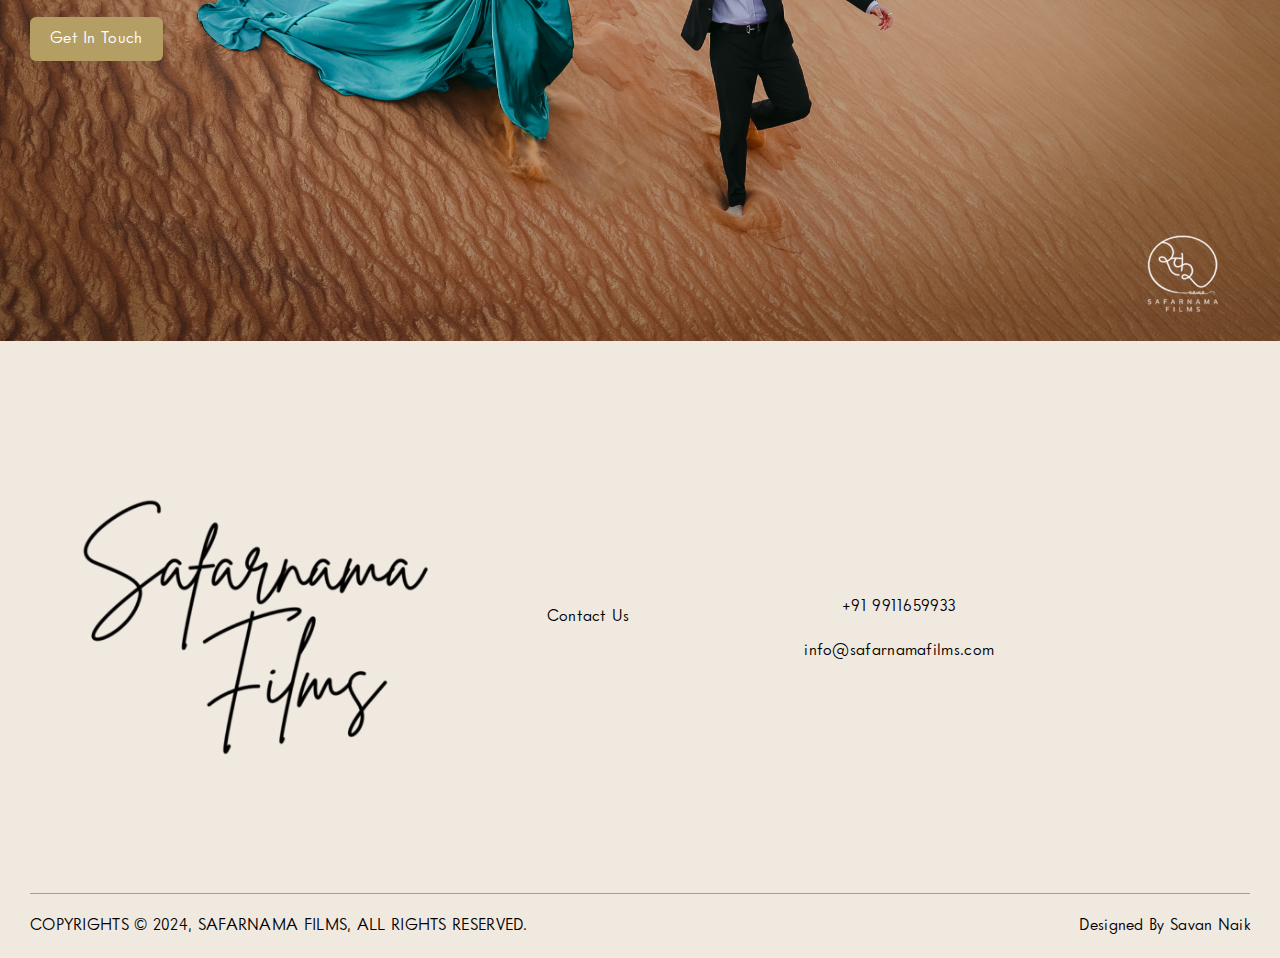
==== commit 580fbcaf: "Update index.html" ====
--- a/index.html
+++ b/index.html
@@ -112,7 +112,7 @@
           </li>
                         <li><a href="weddings.html">Weddings</a></li>
                         <li><a href="destination-weddings.html">Destination weddings</a></li>
-                        <li><a href="terms&conditions.html">Terms & Condtions</a></li>
+                        <li><a href="terms&conditions.html">Terms & Conditions</a></li>
                         <li><a href="contact-us.html">Contact Us</a></li>
                     </ul>
                 </div>
@@ -148,7 +148,7 @@
         </li>
                         <li><a href="weddings.html">Weddings</a></li>
                         <li><a href="destination-weddings.html">Destination weddings</a></li>
-                        <li><a href="terms&conditions.html">Terms & Condtions</a></li>
+                        <li><a href="terms&conditions.html">Terms & Conditions</a></li>
                         <li><a href="contact-us.html">Contact Us</a></li>
                     <li><a href="https://www.Instagram.com/safarnamafilms" target="_blank">
     <i class="fab fa-instagram insta-icon" aria-hidden="true"></i>
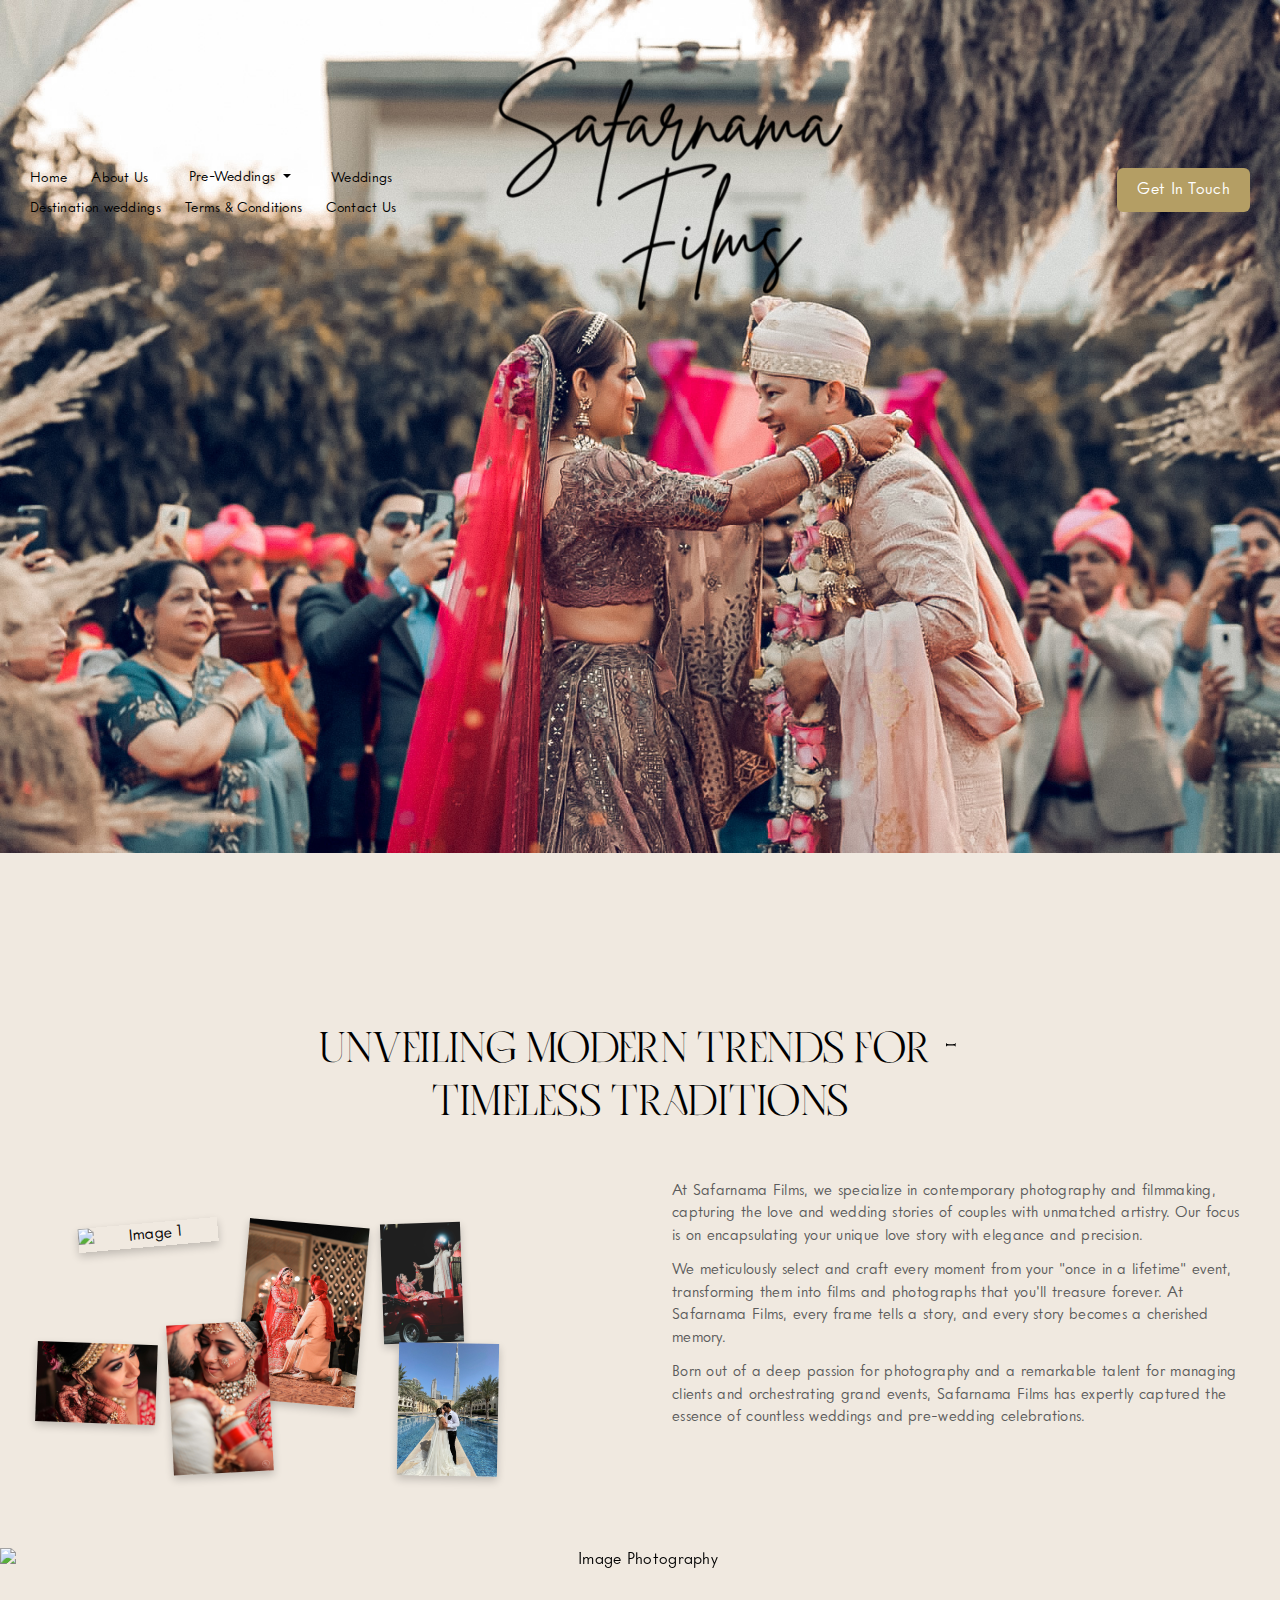
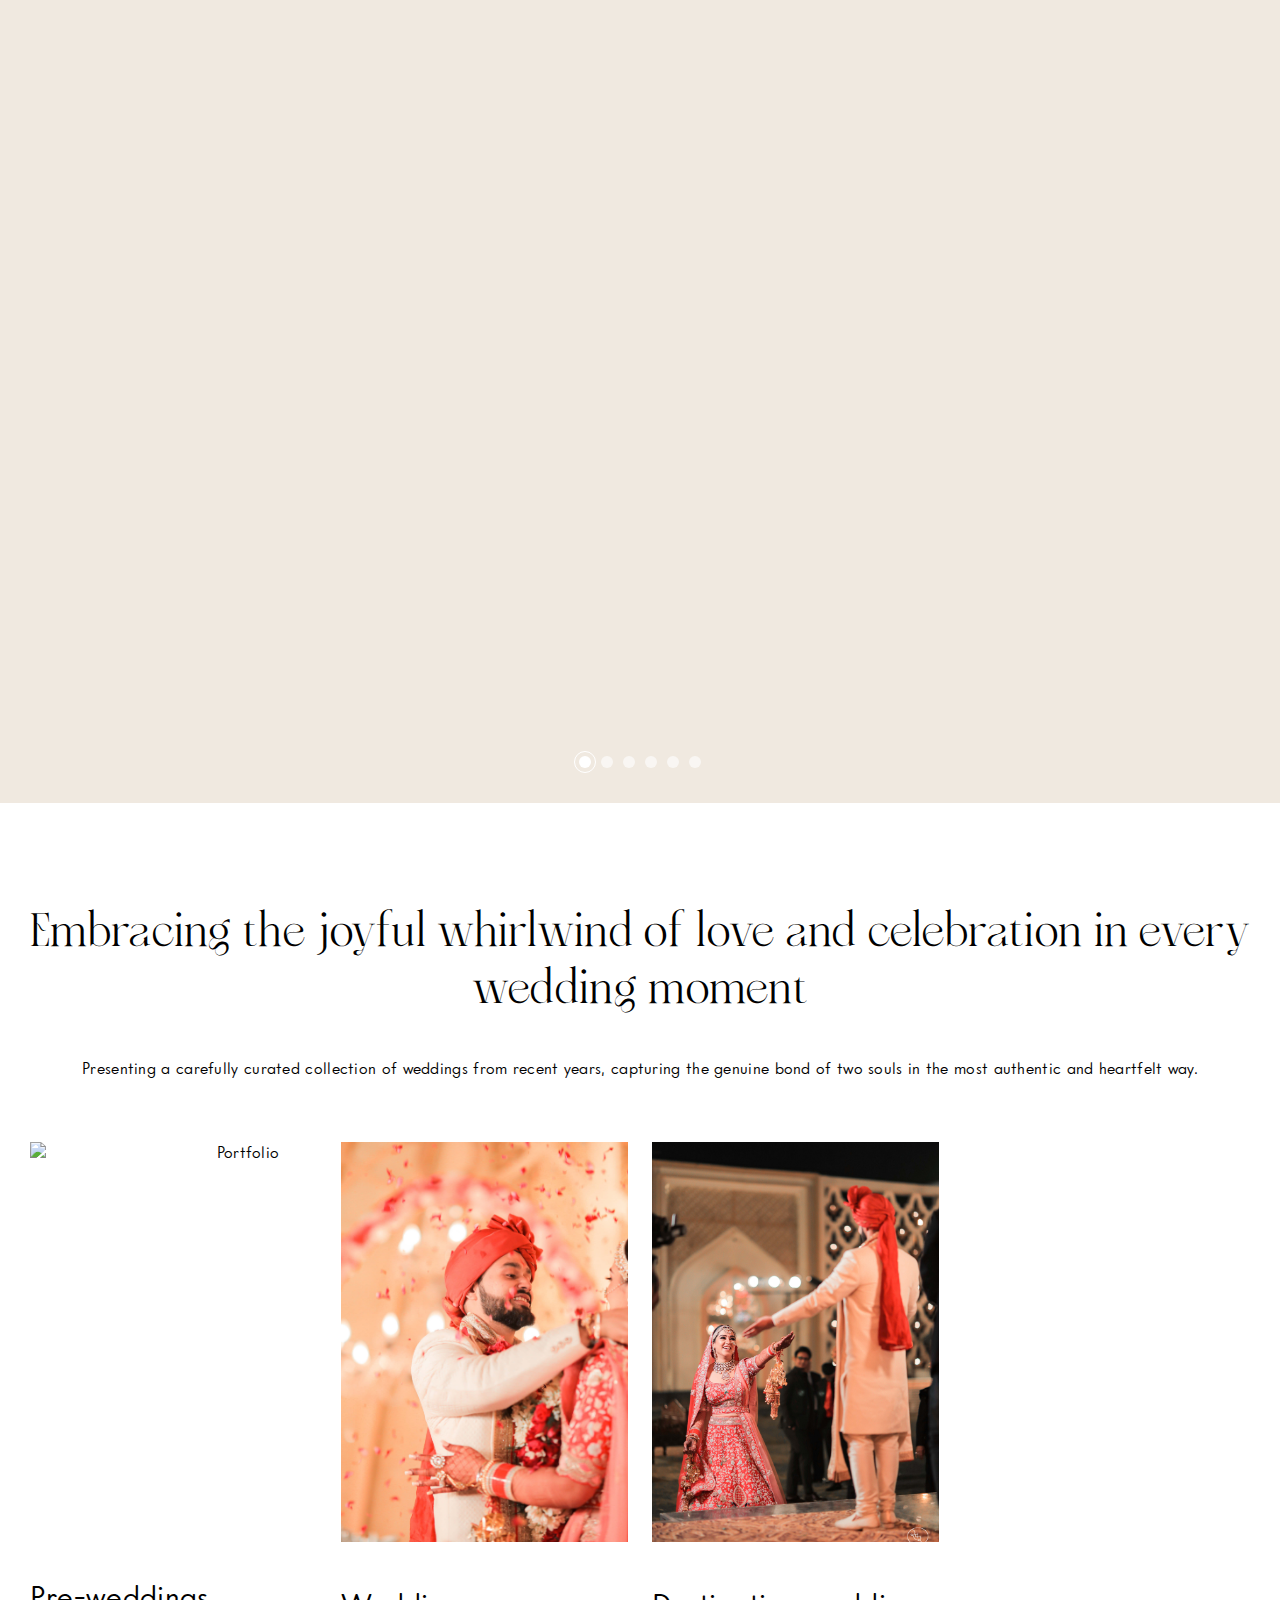
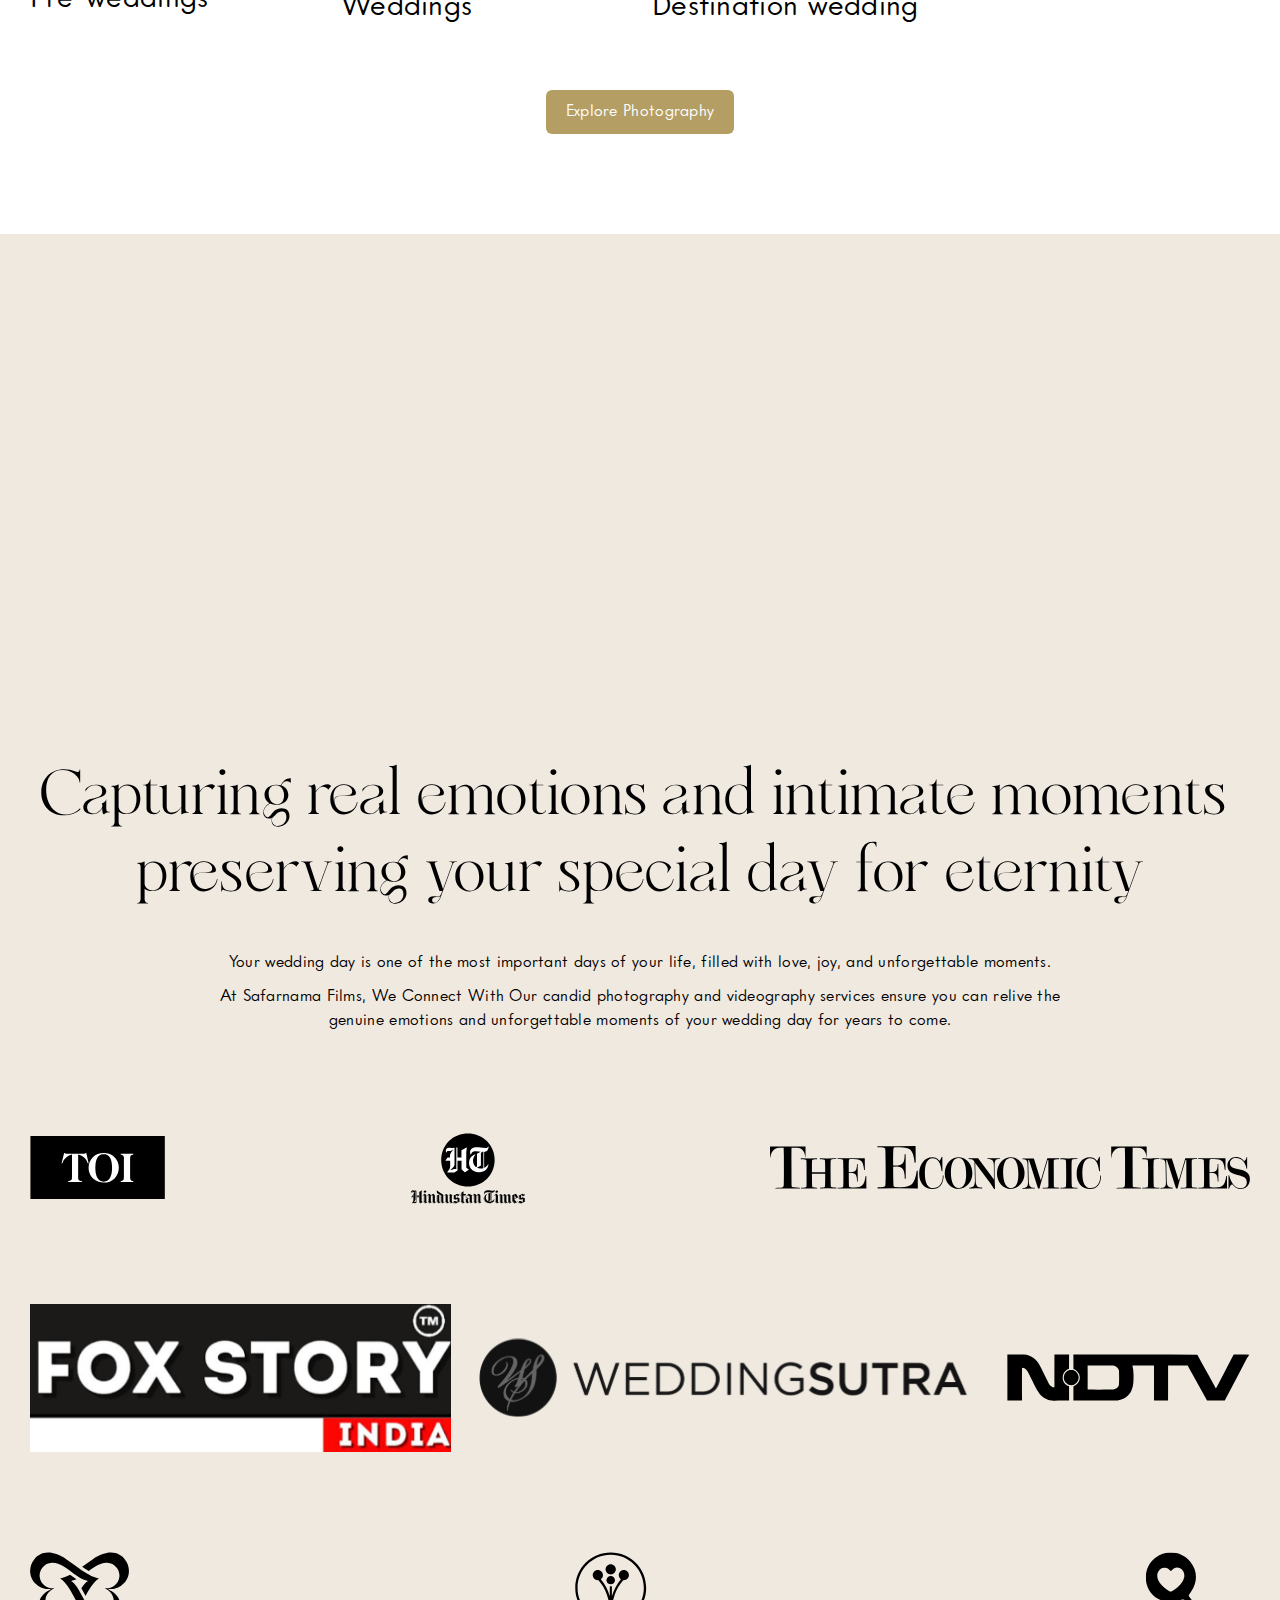
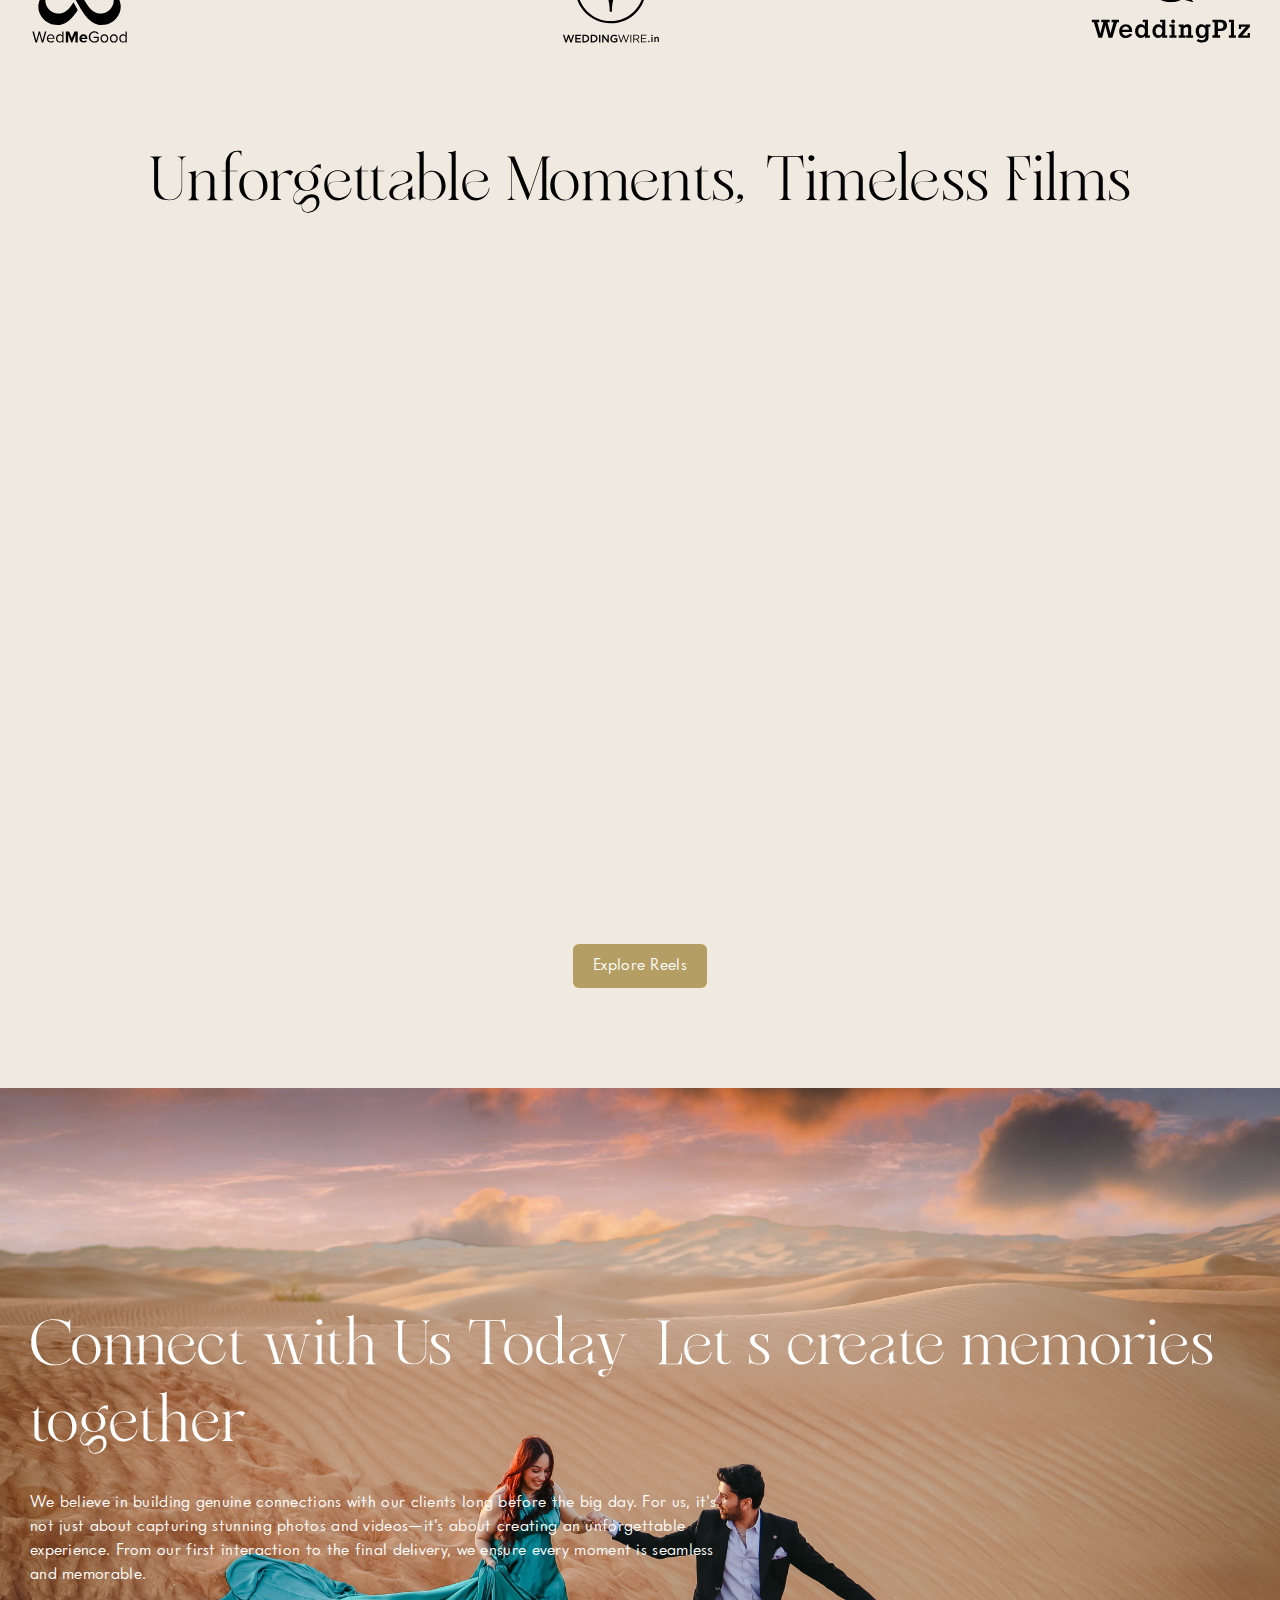
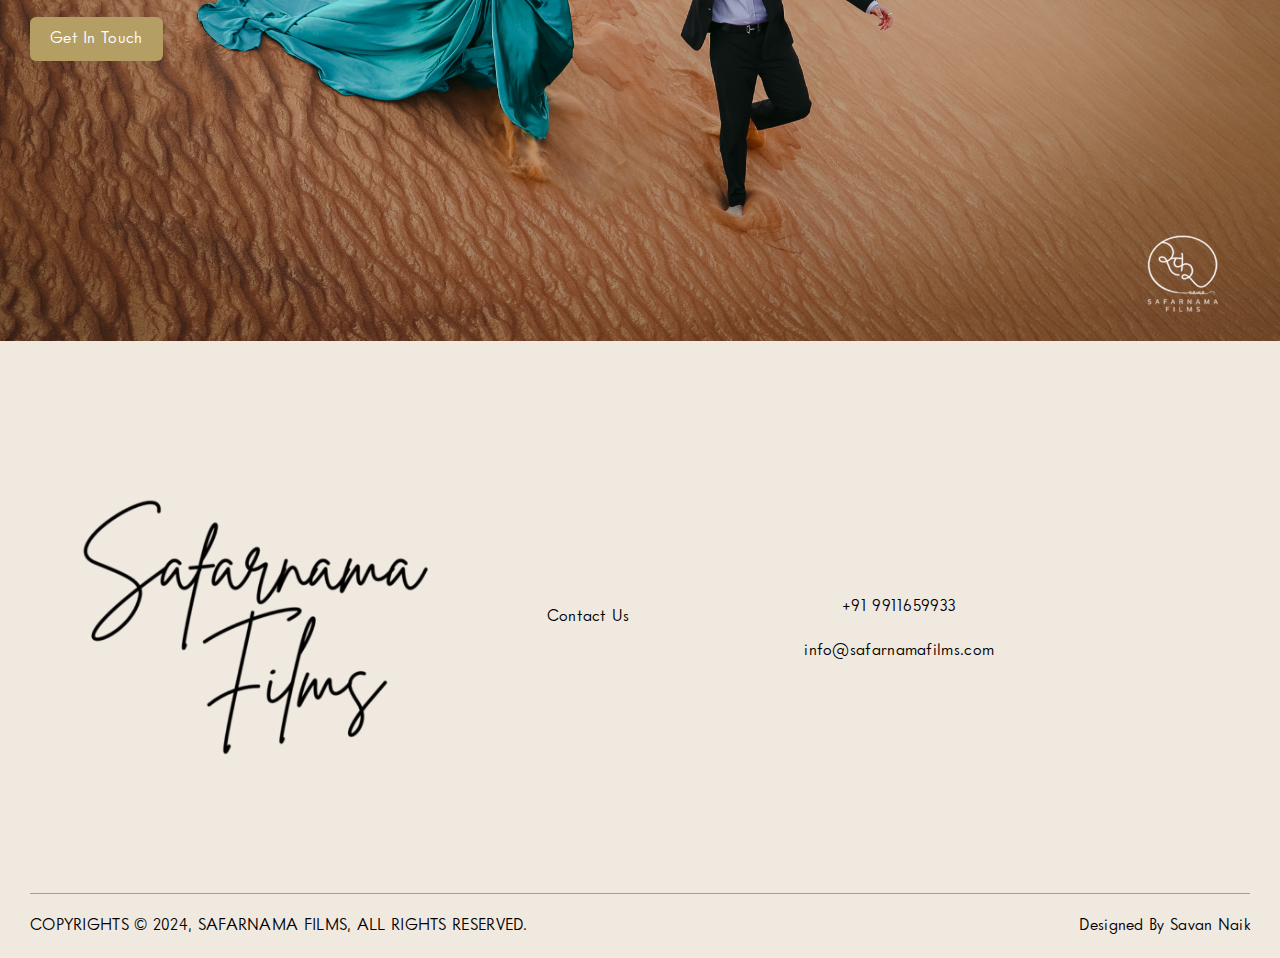
==== commit 535d8250: "Update index.html" ====
--- a/index.html
+++ b/index.html
@@ -94,7 +94,6 @@
                     <ul class="flex-center justify-content-start flex-wrap">
                         <li><a href="/">Home</a></li>
                           <li><a href="about-us.html">About Us</a></li>  
-                        <li><a href="reels.html">Reels</a></li>
                    <li class="nav-item dropdown">
          <a class="nav-link dropdown-toggle" href="pre-weddings.html" id="navbarScrollingDropdown" role="button" data-bs-toggle="dropdown" aria-expanded="false">
             Pre-Weddings
@@ -131,7 +130,6 @@
             </div>
         <li><a href="/">Home</a></li>
                 <li><a href="about-us.html">About</a></li>
-            <li><a href="reels.html">Reels</a></li>
         <li>
             <div class="uniquenav-place-button">
                 <a href="pre-weddings.html">Pre-Weddings</a>
--- a/public_assets_css_customstylesheet.css
+++ b/public_assets_css_customstylesheet.css
@@ -285,6 +285,9 @@
     .artical-top{
       margin-top:0!important;
     }
+}
+.txt{
+  font-family: Sans-Serif;
 }
         .uniquenav-navbar-menu {
 
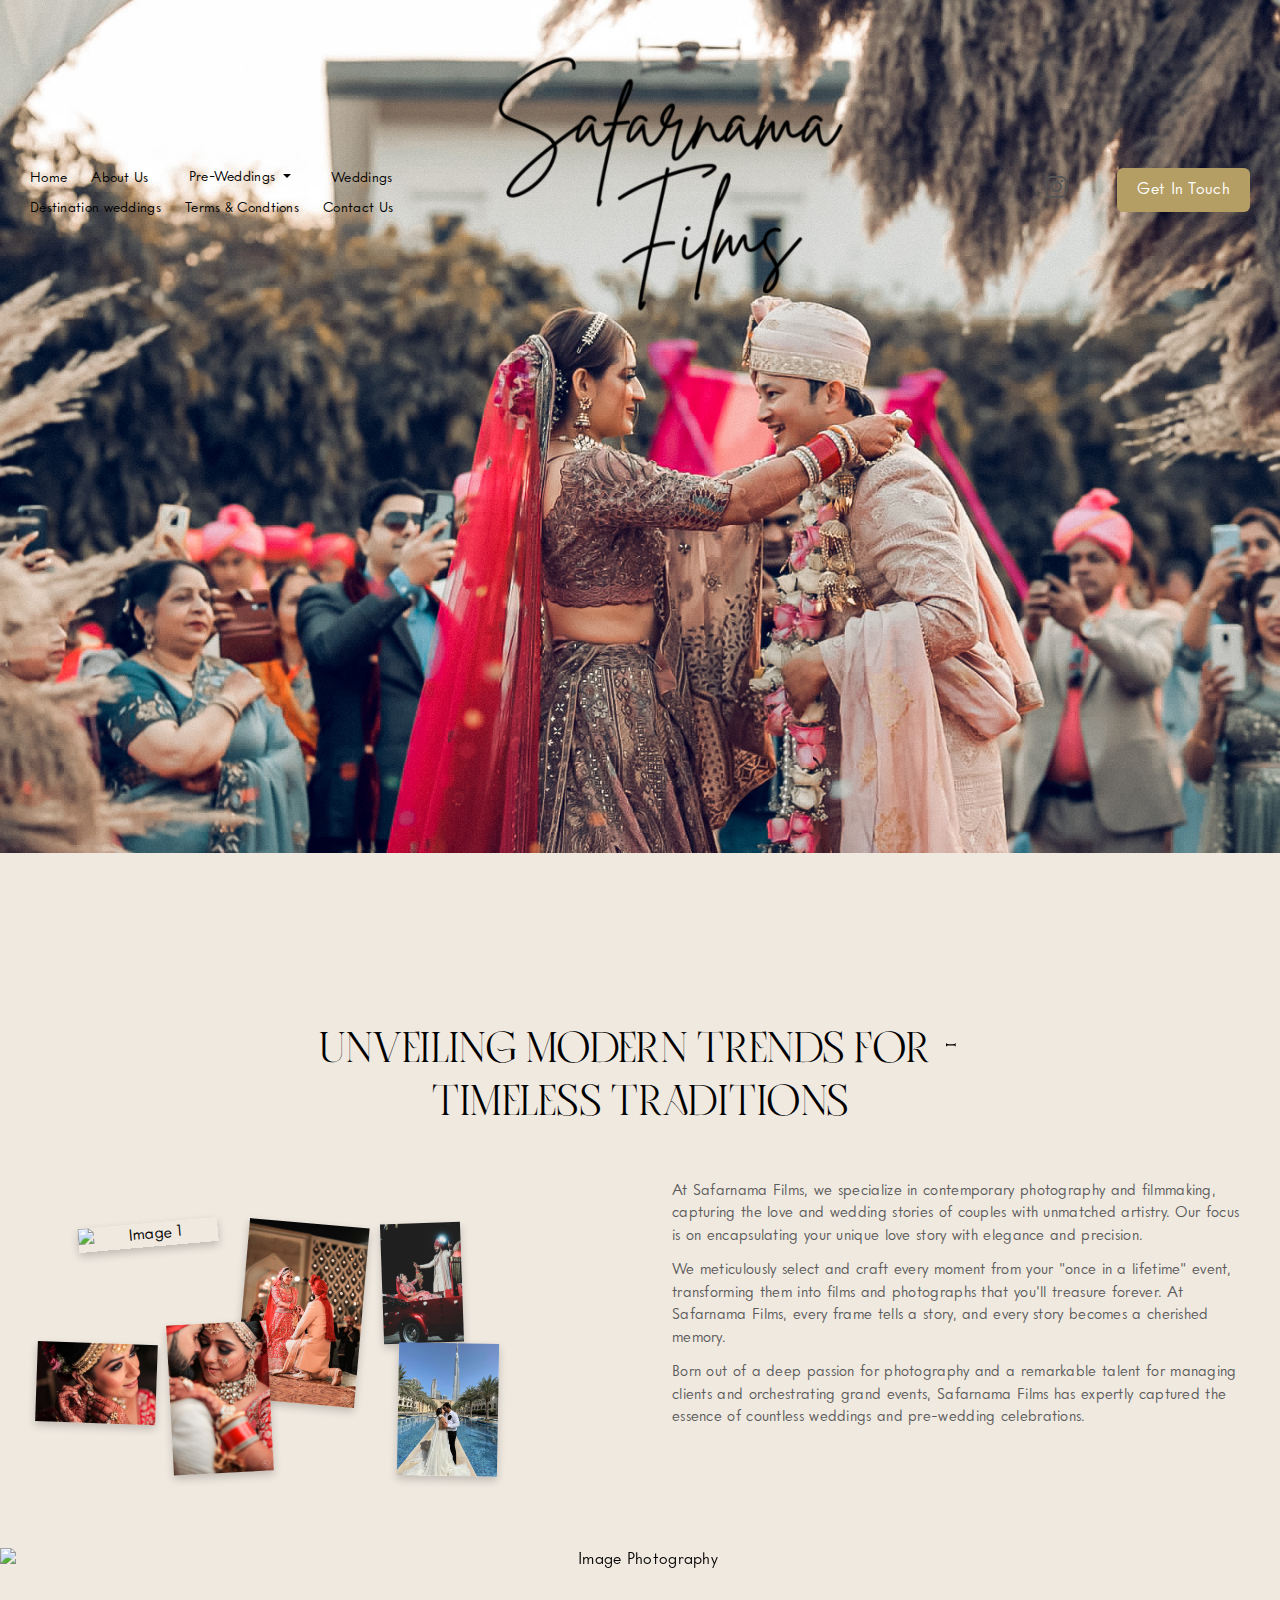
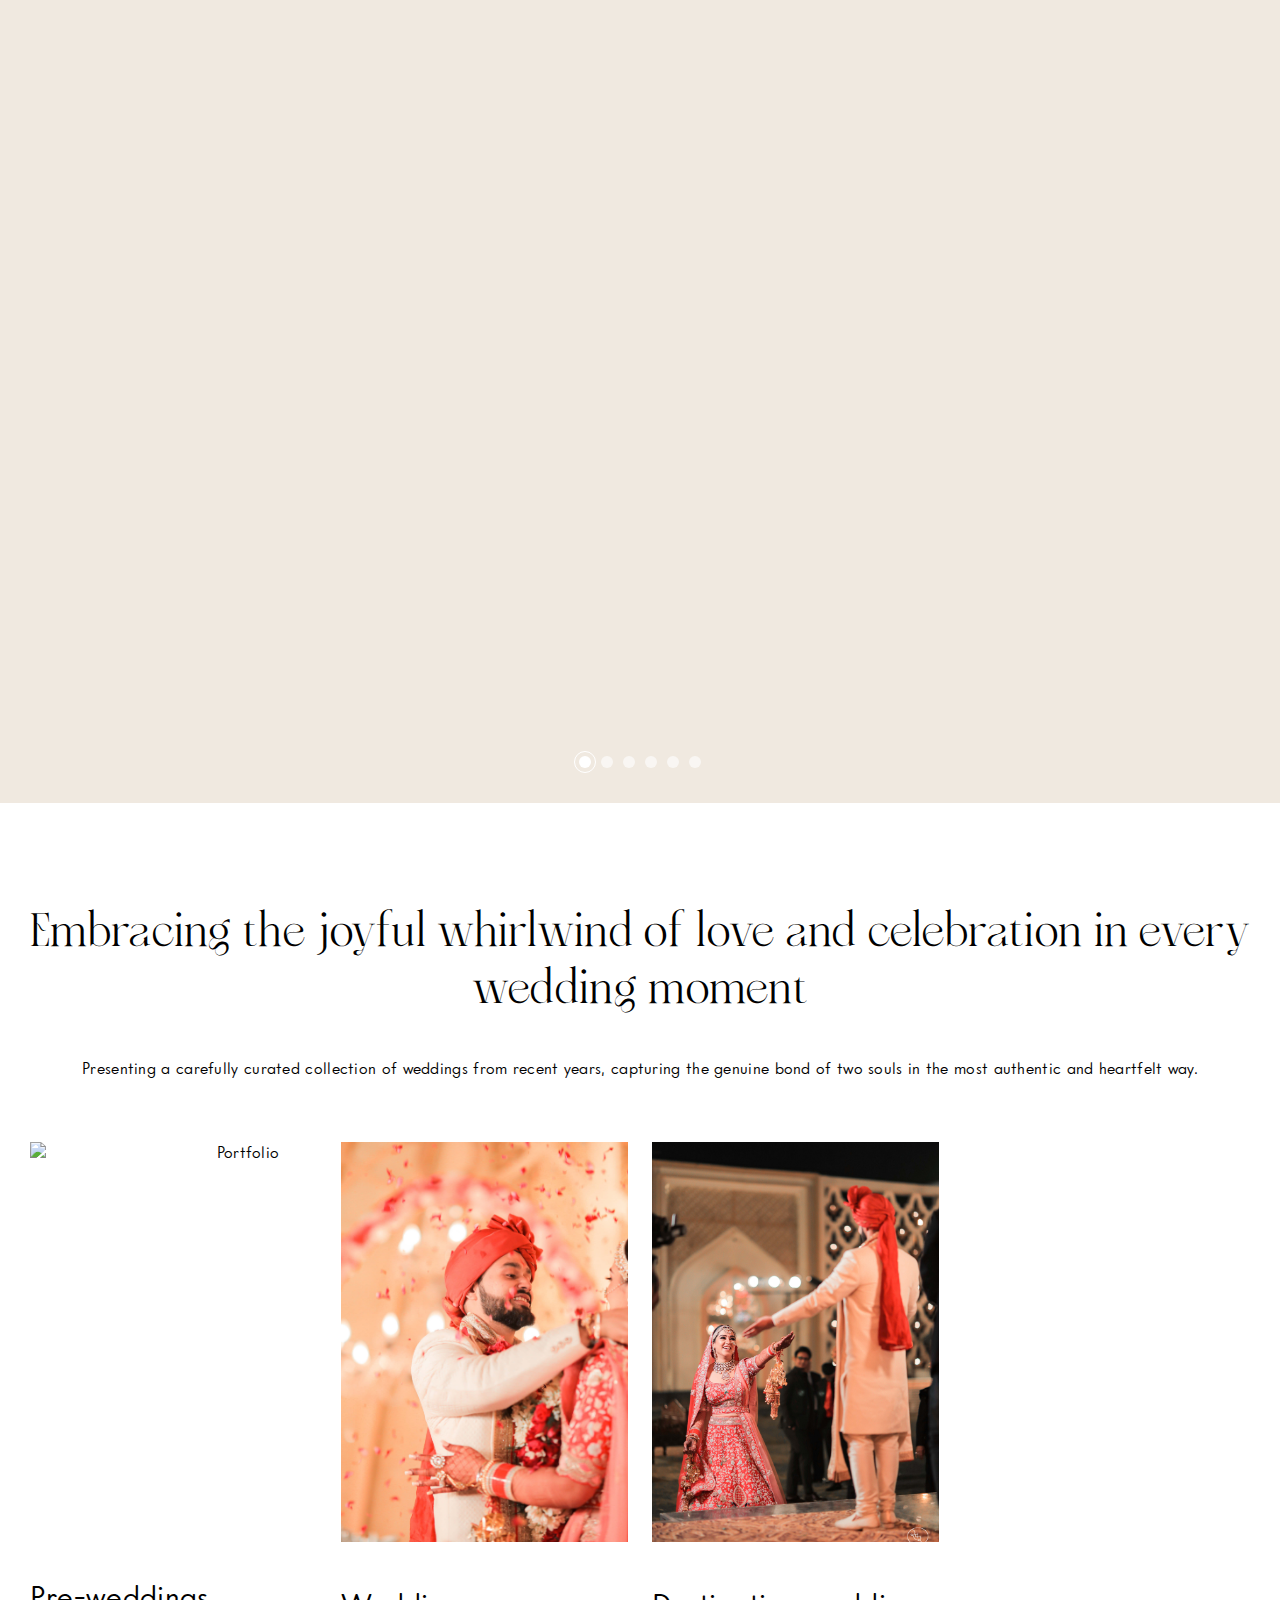
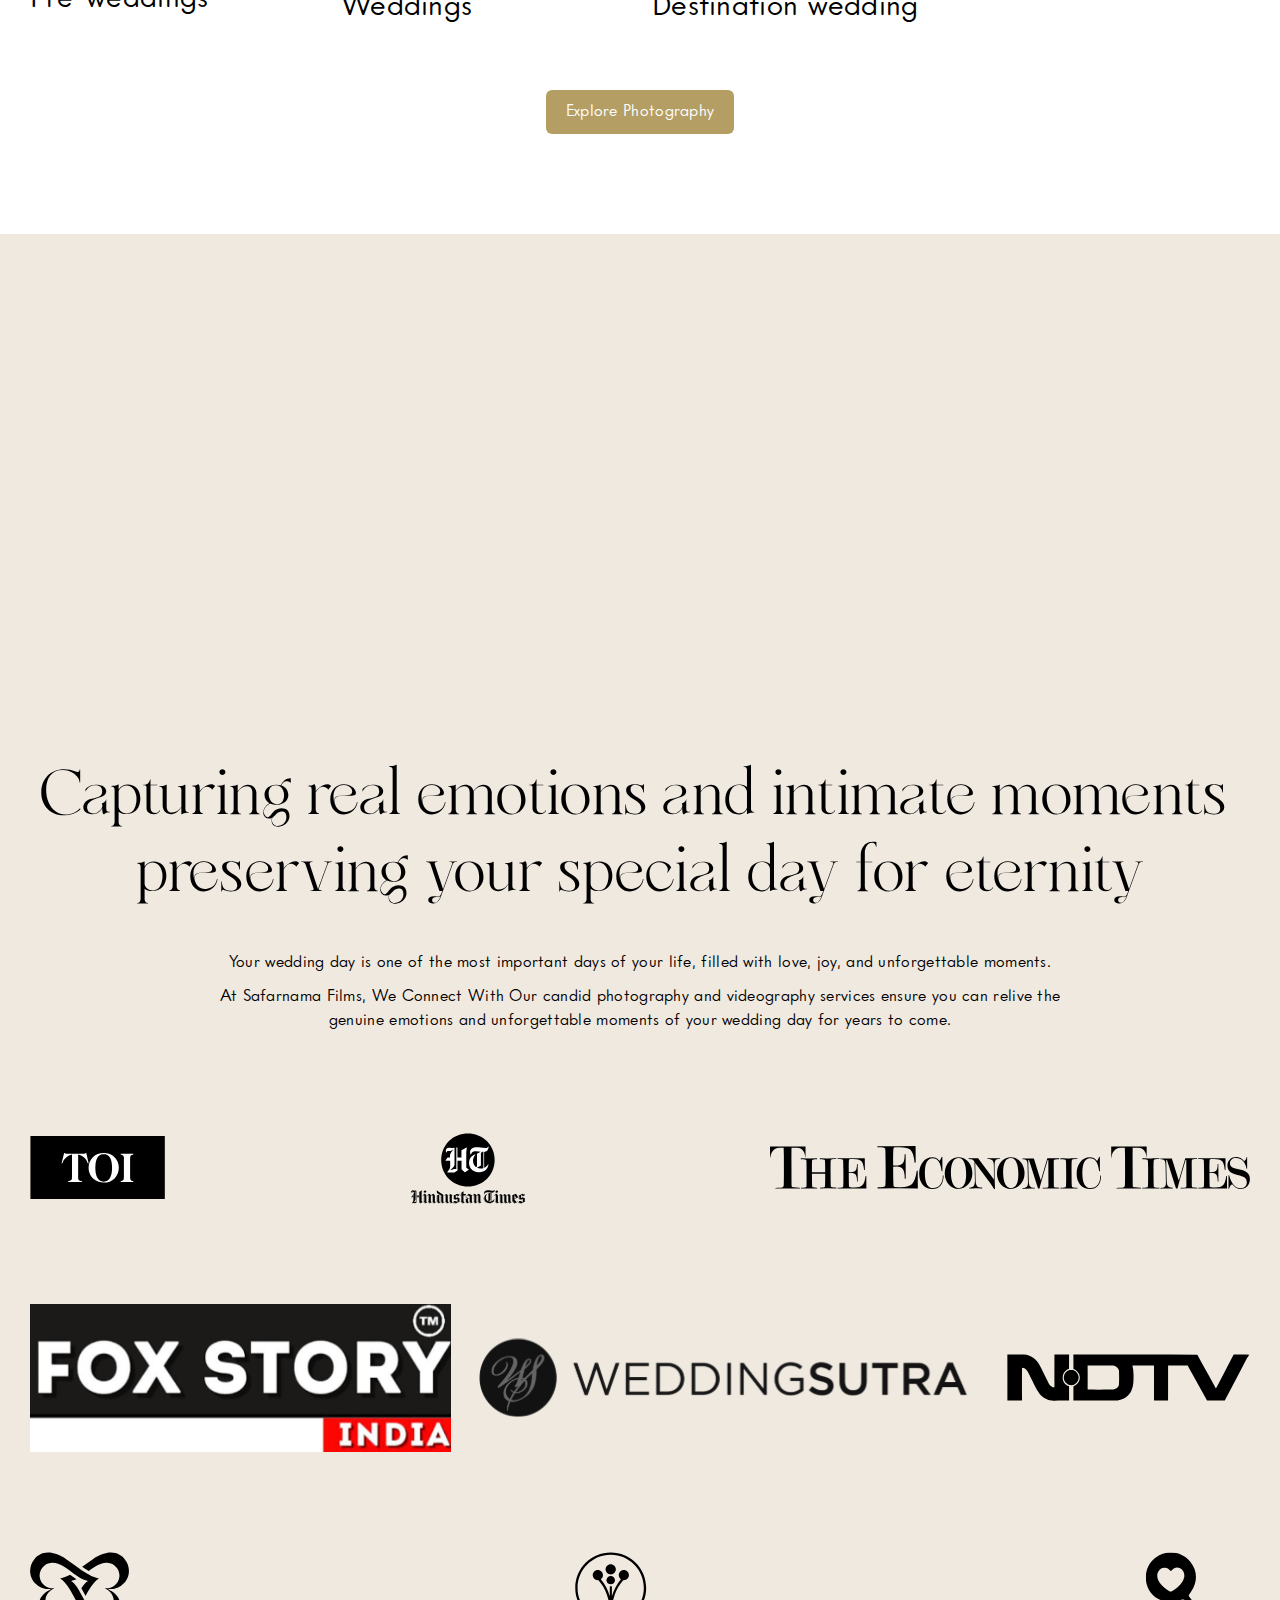
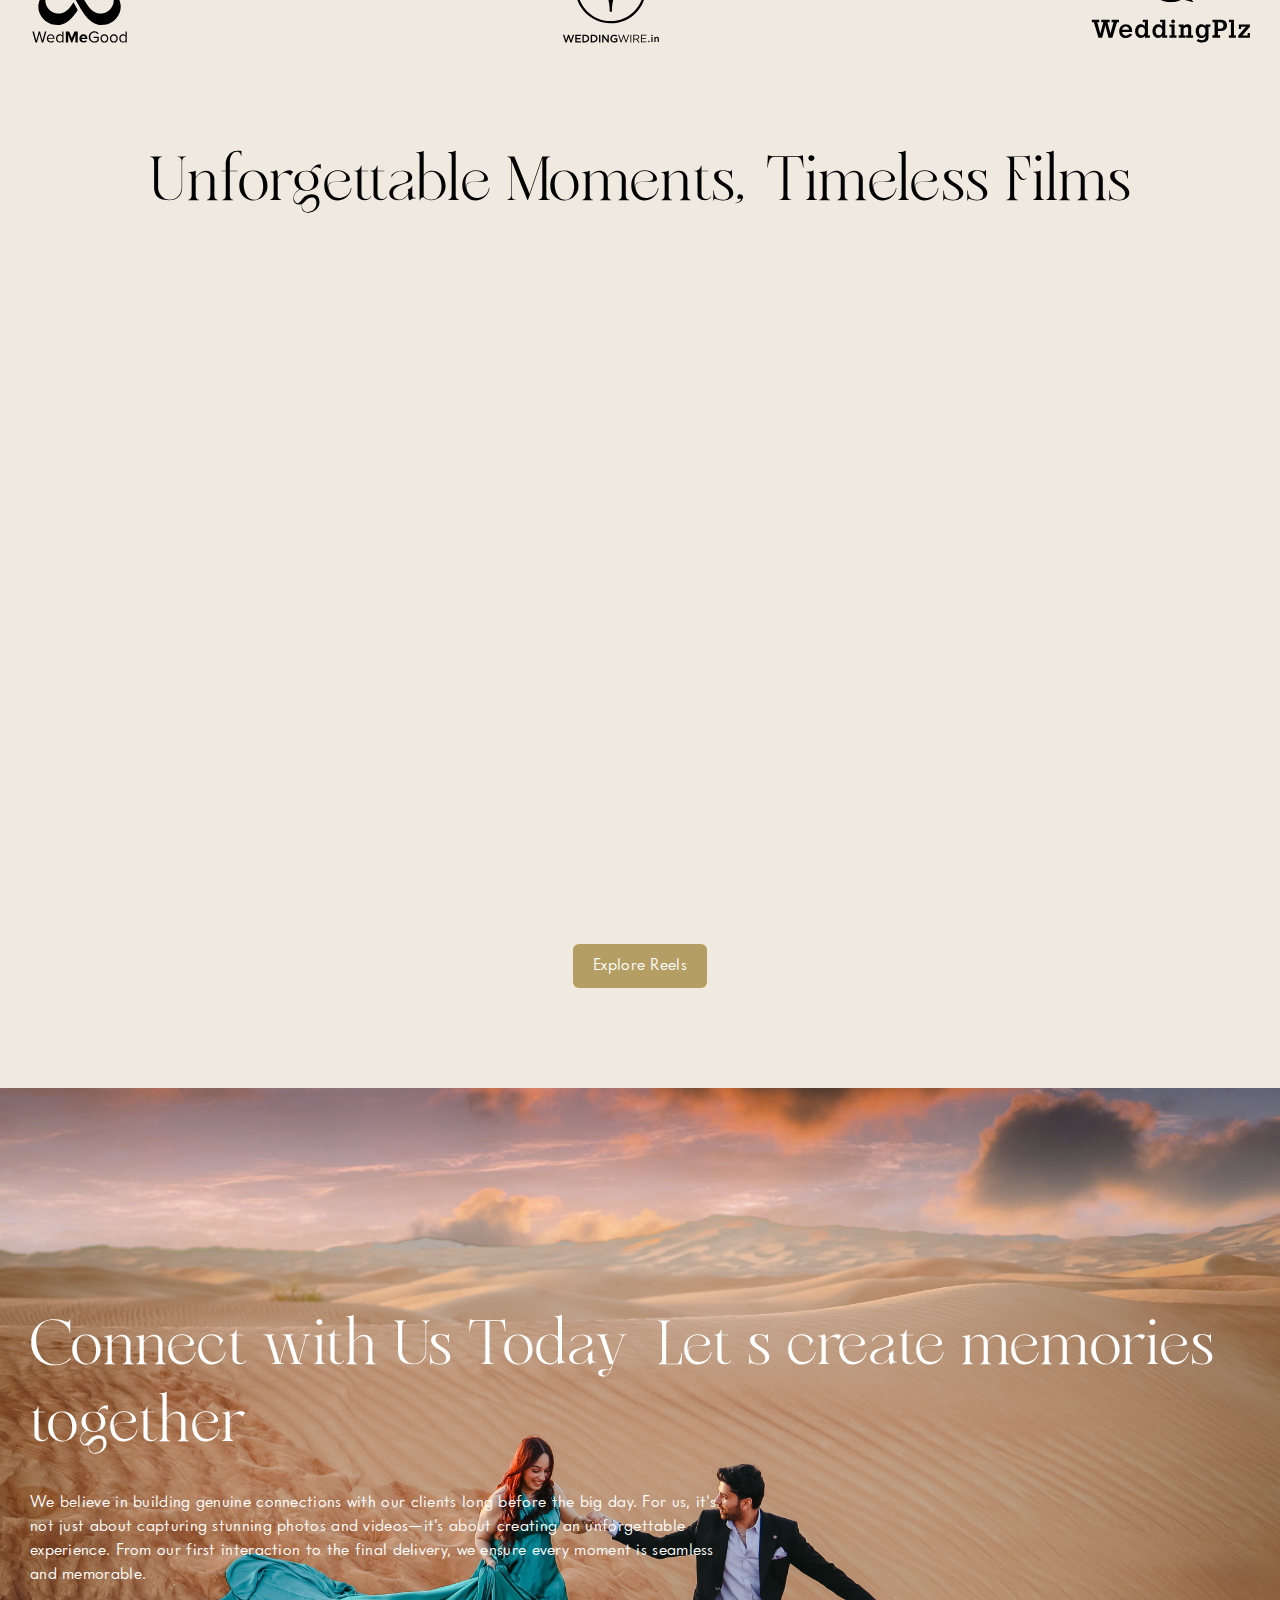
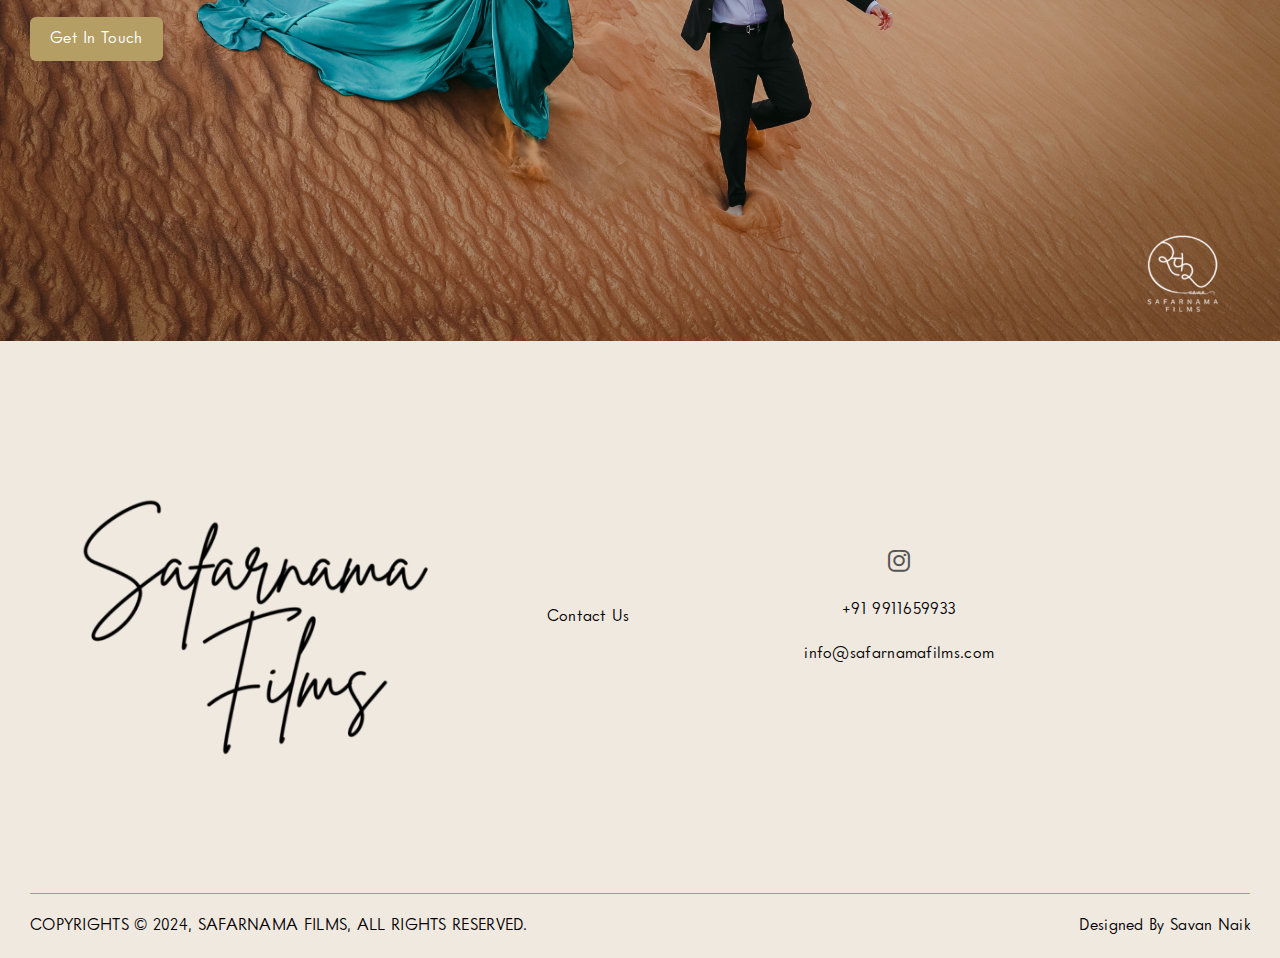
==== commit aa653b22: "Update index.html" ====
--- a/index.html
+++ b/index.html
@@ -1,457 +1,489 @@
 <!DOCTYPE html>
 <html lang="en">
-    <head>
-<meta charset="UTF-8">
-<meta name="viewport" content="width=device-width, initial-scale=1.0">
-<meta name="description" content="Safarnama Films offers premium wedding photography and videography services in India and Dubai. Capture your timeless moments with our expert photographers.">
-<meta name="keywords" content="Safarnama Films, wedding photography India, Dubai wedding photography, professional wedding photographers, luxury wedding videography, candid wedding photography, destination wedding photography, cinematic wedding films, bridal portraits, wedding photojournalism, pre-wedding shoot, engagement photography, event photography, wedding cinematography, drone wedding photography, wedding video editing, storytelling wedding videos, artistic wedding photography, high-end wedding photographers">
-<meta name="robots" content="index, follow">
-<meta property="og:title" content="Safarnama Films | Capturing Your Wedding Moments with Excellence">
-<meta property="og:description" content="Safarnama Films offers premium wedding photography and videography services in India and Dubai. Let us help you capture your special day with timeless images and videos.">
-<meta property="og:image" content="https://www.safarnamafilms.com/images/ABU7987.JPEG">
-<meta property="og:url" content="https://www.safarnamafilms.com">
-<meta property="og:type" content="website">
-<title>Safarnama Films | Capturing Your Wedding Moments with Excellence</title>
-<link rel="canonical" href="https://www.safarnamafilms.com">
-<meta name="author" content="Safarnama Films">
-<meta name="copyright" content="Safarnama Films">
-<meta name="owner" content="Safarnama Films">
-
-         <link rel="shortcut icon" href="Logo.jpg"/>
- <link rel="stylesheet" href="bootstrap.min.css">
-  <link href="https://fonts.googleapis.com/css2?family=Playfair+Display:ital,wght@0,400..900;1,400..900&display=swap" rel="stylesheet">
+<head>
+  <meta charset="UTF-8">
+  <meta name="viewport" content="width=device-width, initial-scale=1.0">
+  <meta name="description" content="Safarnama Films offers premium wedding photography and videography services in India and Dubai. Capture your timeless moments with our expert photographers.">
+  <meta name="keywords" content="Safarnama Films, wedding photography India, Dubai wedding photography, professional wedding photographers, luxury wedding videography, candid wedding photography, destination wedding photography, cinematic wedding films, bridal portraits, wedding photojournalism, pre-wedding shoot, engagement photography, event photography, wedding cinematography, drone wedding photography, wedding video editing, storytelling wedding videos, artistic wedding photography, high-end wedding photographers">
+  <meta name="robots" content="index, follow">
+  <meta property="og:title" content="Safarnama Films | Capturing Your Wedding Moments with Excellence">
+  <meta property="og:description" content="Safarnama Films offers premium wedding photography and videography services in India and Dubai. Let us help you capture your special day with timeless images and videos.">
+  <meta property="og:image" content="https://www.safarnamafilms.com/IMG_9591.jpg">
+  <meta property="og:url" content="https://www.safarnamafilms.com">
+  <meta property="og:type" content="website">
+  <title>Safarnama Films | Capturing Your Wedding Moments with Excellence</title>
+  <link rel="canonical" href="https://www.safarnamafilms.com">
+  <meta name="author" content="Safarnama Films">
+  <meta name="copyright" content="Safarnama Films">
+  <meta name="owner" content="Safarnama Films">
+
+  <link rel="shortcut icon" href="Logo.jpg" />
+<link rel="stylesheet" href="https://cdnjs.cloudflare.com/ajax/libs/font-awesome/6.5.1/css/all.min.css">
+<link rel="stylesheet" href="bootstrap.min.css">
+<link href="https://fonts.googleapis.com/css2?family=Playfair+Display:ital,wght@0,400..900;1,400..900&display=swap" rel="stylesheet">
 <link rel="stylesheet" href="public_assets_theme_css_bootstrap.min.css">
 <link rel="stylesheet" href="public_assets_css_customstylesheet.css">
 <link rel="stylesheet" href="public_assets_theme_css_slick.min.css">
 <style>
-     .grid-container {
-             display: flex;
-             justify-content: center;
-             align-content: center;
-              position: relative;
-              width: 80vw;
-              height: 25vh;
-          }
-
-        .grid-image {
-            position: absolute;
-        }
-
-        .grid-image img {
-            width: 100%;
-            height: auto;
-            display: block; 
-            box-shadow: 0 4px 8px rgba(0, 0, 0, 0.2); 
-        }
-        .grid-image1 {
-            width: 35%;
-            left: 12%;
-            transform: rotate(-5deg);
-         }
-
-        .grid-image2 {
-            width: 30%;
-            left: 53%;
-            transform: rotate(5deg);
-        }
-
-        .grid-image3 {
-            width: 20%;
-            left:88%;
-            transform: rotate(-2deg);
-        }
-
-        .grid-image4 {
-            top: 120px;
-            height: 50vh!important;
-            width: 30%;
-            left:0;
-            transform: rotate(2deg);
-        }
-
-        .grid-image5 {
-            width: 25%;
-            top:100px;
-            left:35%;
-            transform: rotate(-3deg);
-        }
-
-        .grid-image6 {
-            width: 25%;
-            top:120px;
-            left:92%;
-            transform: rotate(1deg);
-        }
+  .grid-container {
+    display: flex;
+    justify-content: center;
+    align-content: center;
+    position: relative;
+    width: 80vw;
+    height: 25vh;
+  }
+
+  .grid-image {
+    position: absolute;
+  }
+
+  .grid-image img {
+    width: 100%;
+    height: auto;
+    display: block;
+    box-shadow: 0 4px 8px rgba(0, 0, 0, 0.2);
+  }
+  .grid-image1 {
+    width: 35%;
+    left: 12%;
+    transform: rotate(-5deg);
+  }
+
+  .grid-image2 {
+    width: 30%;
+    left: 53%;
+    transform: rotate(5deg);
+  }
+
+  .grid-image3 {
+    width: 20%;
+    left: 88%;
+    transform: rotate(-2deg);
+  }
+
+  .grid-image4 {
+    top: 120px;
+    height: 50vh!important;
+    width: 30%;
+    left: 0;
+    transform: rotate(2deg);
+  }
+
+  .grid-image5 {
+    width: 25%;
+    top: 100px;
+    left: 35%;
+    transform: rotate(-3deg);
+  }
+
+  .grid-image6 {
+    width: 25%;
+    top: 120px;
+    left: 92%;
+    transform: rotate(1deg);
+  }
 </style>
-    </head>
-    <body>
-        <!-- HEADER -->
-            <header class="ivory-header mx-75">
-    <div class="row align-items-center">
-        <div class="col-4 pe-0">
-            <div class="header-menu-list">
-                <div class="d-none d-lg-block">
-                    <ul class="flex-center justify-content-start flex-wrap">
-                        <li><a href="/">Home</a></li>
-                          <li><a href="about-us.html">About Us</a></li>  
-                   <li class="nav-item dropdown">
-         <a class="nav-link dropdown-toggle" href="pre-weddings.html" id="navbarScrollingDropdown" role="button" data-bs-toggle="dropdown" aria-expanded="false">
-            Pre-Weddings
-          </a>
-          <ul class="dropdown-menu" aria-labelledby="navbarDropdown">
-        <li><a class="dropdown-item" href="pre-weddings.html">Pre-Wedding</a></li>
-            <li><a href="delhi.html">Delhi</a></li>
-                        <li><a href="jaipur.html">Jaipur</a></li>
-                                    <li><a  href="rishikesh.html">Rishikesh</a></li>
-                       <li><a href="goa.html">Goa</a></li>
-                          <li><a href="dubai.html">Dubai</a></li>
-                         <li><a href="bali.html">Bali</a></li>
-                              <li><a href="baku.html">Baku</a></li>
-          </ul>
-          </li>
-                        <li><a href="weddings.html">Weddings</a></li>
-                        <li><a href="destination-weddings.html">Destination weddings</a></li>
-                        <li><a href="terms&conditions.html">Terms & Conditions</a></li>
-                        <li><a href="contact-us.html">Contact Us</a></li>
-                    </ul>
-                </div>
-            </div>
-            <div class="d-block d-lg-none">
-                <input id="header-toggle" type="checkbox" aria-hidden="true" hidden onchange="toggleCheckbox(this)"/>
-                <label class="hamburger" for="header-toggle" aria-hidden="true">
-                    <div class="top"></div>
-                    <div class="meat"></div>
-                    <div class="bottom"></div>
-                </label>
-                <div class="header-rspnv">
-    <ul class="uniquenav-navbar-menu" id="uniquenav-navbar-menu">
-         <div class=" nama-header">
-                      <a href="/"><img src="IMG_20240901_104403.png"width="100"class="nama-logo"/></a>
-            </div>
-        <li><a href="/">Home</a></li>
-                <li><a href="about-us.html">About</a></li>
-        <li>
-            <div class="uniquenav-place-button">
-                <a href="pre-weddings.html">Pre-Weddings</a>
-                <button class="uniquenav-dropdown-btn" id="uniquenav-dropdown-btn">▼</button> 
-            </div>
-            <ul class="uniquenav-submenu" id="uniquenav-portfolio-menu">
-            <li><a class="dropdown-item" href="delhi.html">Delhi</a></li>
-                        <li><a class="dropdown-item" href="jaipur.html">Jaipur</a></li>
-                                    <li><a class="dropdown-item" href="rishikesh.html">Rishikesh</a></li>
-                        <li><a class="dropdown-item" href="goa.html">Goa</a></li>                     <li><a class="dropdown-item" href="dubai.html">Dubai</a></li>
-                      <li><a class="dropdown-item" href="bali.html">Bali</a></li>
-                              <li><a class="dropdown-item" href="baku.html">Baku</a></li>
-            </ul>
-        </li>
-                        <li><a href="weddings.html">Weddings</a></li>
-                        <li><a href="destination-weddings.html">Destination weddings</a></li>
-                        <li><a href="terms&conditions.html">Terms & Conditions</a></li>
-                        <li><a href="contact-us.html">Contact Us</a></li>
-                    <li><a href="https://www.Instagram.com/safarnamafilms" target="_blank">
-    <i class="fab fa-instagram insta-icon" aria-hidden="true"></i>
-  </a></li>
-   <div class="ivory-btn-main">
-    <a href="contact-us.html" class="ivory-btn">
- Get In Touch
-   </a>
- </div>
-    </ul>
-                </div>
-            </div>
-        </div>
-        <div class="col-12 col-md-4">
-   <div class=" nama-header">
-                      <a href="/"><img src="IMG_20240901_104403.png"width="100"class="nama-logo"/></a>
-            </div>
-        </div>
-        <div class="col-4 d-none d-lg-block">
-            <div class="header-connect-list">
-                <ul class="flex-center justify-content-end">
-                    <li><a href="https://www.Instagram.com/safarnamafilms" target="_blank">
-    <i class="fab fa-instagram insta-icon" aria-hidden="true"></i>
-  </a></li>
-                    <li>
-                        <div class="ivory-btn-main">
-                            <a href="contact-us.html" class="ivory-btn">
-                                Get In Touch
-                            </a>
-                        </div>
-                    </li>
-                </ul>
-            </div>
-        </div>
-    </div>
-            </header>
-    <main>
-        <div class="main-cover-img pb-100">
-            <img src="b7a1ebfe-e6a0-4e36-9751-6af57e33b53a.JPG" height="940px" width="1915px" alt="Ivory Cover" class="img-fluid">
-        </div>
-        <section class="ivory-artical mb-100 mx-75">
-            <div class="row">
-                <div class="col-12 col-md-6">
-                    <h1>Unveiling modern trends for
+</head>
+<body>
+<!-- HEADER -->
+<header class="main-header mx-75">
+<div class="row align-items-center">
+<div class="col-4 pe-0">
+<div class="header-menu-list">
+<div class="d-none d-lg-block">
+<ul class="flex-center justify-content-start flex-wrap">
+<li><a href="/">Home</a></li>
+<li><a href="about-us.html">About Us</a></li>
+<li class="nav-item dropdown">
+<a class="nav-link dropdown-toggle" href="pre-weddings.html" id="navbarScrollingDropdown" role="button" data-bs-toggle="dropdown" aria-expanded="false">
+Pre-Weddings
+</a>
+<ul class="dropdown-menu" aria-labelledby="navbarDropdown">
+<li><a class="dropdown-item" href="pre-weddings.html">Pre-Wedding</a></li>
+<li><a href="delhi.html">Delhi</a></li>
+<li><a href="jaipur.html">Jaipur</a></li>
+<li><a href="rishikesh.html">Rishikesh</a></li>
+<li><a href="goa.html">Goa</a></li>
+<li><a href="dubai.html">Dubai</a></li>
+<li><a href="bali.html">Bali</a></li>
+<li><a href="baku.html">Baku</a></li>
+</ul>
+</li>
+<li><a href="weddings.html">Weddings</a></li>
+<li><a href="destination-weddings.html">Destination weddings</a></li>
+<li><a href="terms&conditions.html">Terms & Condtions</a></li>
+<li><a href="contact-us.html">Contact Us</a></li>
+</ul>
+</div>
+</div>
+<div class="d-block d-lg-none">
+<input id="header-toggle" type="checkbox" aria-hidden="true" hidden onchange="toggleCheckbox(this)" />
+<label class="hamburger" for="header-toggle" aria-hidden="true">
+<div class="top"></div>
+<div class="meat"></div>
+<div class="bottom"></div>
+</label>
+<div class="header-rspnv">
+<ul class="uniquenav-navbar-menu" id="uniquenav-navbar-menu">
+<div class=" nama-header">
+<a href="/"><img src="IMG_20240901_104403.png"width="100"class="nama-logo" /></a>
+</div>
+<li><a href="/">Home</a></li>
+<li><a href="about-us.html">About</a></li>
+<li>
+<div class="uniquenav-place-button">
+<a href="pre-weddings.html">Pre-Weddings</a>
+<button class="uniquenav-dropdown-btn" id="uniquenav-dropdown-btn">▼</button>
+</div>
+<ul class="uniquenav-submenu" id="uniquenav-portfolio-menu">
+<li><a class="dropdown-item" href="delhi.html">Delhi</a></li>
+<li><a class="dropdown-item" href="jaipur.html">Jaipur</a></li>
+<li><a class="dropdown-item" href="rishikesh.html">Rishikesh</a></li>
+<li><a class="dropdown-item" href="goa.html">Goa</a></li>                     <li><a class="dropdown-item" href="dubai.html">Dubai</a></li>
+<li><a class="dropdown-item" href="bali.html">Bali</a></li>
+<li><a class="dropdown-item" href="baku.html">Baku</a></li>
+</ul>
+</li>
+<li><a href="weddings.html">Weddings</a></li>
+<li><a href="destination-weddings.html">Destination weddings</a></li>
+<li><a href="terms&conditions.html">Terms & Condtions</a></li>
+<li><a href="contact-us.html">Contact Us</a></li>
+<li><a href="https://www.Instagram.com/safarnamafilms" target="_blank">
+<i class="fab fa-instagram insta-icon" aria-hidden="true"></i>
+</a></li>
+<div class="photography-btn-main">
+<a href="contact-us.html" class="photography-btn">
+Get In Touch
+</a>
+</div>
+</ul>
+</div>
+</div>
+</div>
+<div class="col-12 col-md-4">
+<div class=" nama-header">
+<a href="/"><img src="IMG_20240901_104403.png"width="100"class="nama-logo" /></a>
+</div>
+</div>
+<div class="col-4 d-none d-lg-block">
+<div class="header-connect-list">
+<ul class="flex-center justify-content-end">
+<li><a href="https://www.Instagram.com/safarnamafilms" target="_blank">
+<i class="fab fa-instagram insta-icon" aria-hidden="true"></i>
+</a></li>
+<li>
+<div class="photography-btn-main">
+<a href="contact-us.html" class="photography-btn">
+Get In Touch
+</a>
+</div>
+</li>
+</ul>
+</div>
+</div>
+</div>
+</header>
+<main>
+<div class="main-cover-img pb-100">
+<img src="b7a1ebfe-e6a0-4e36-9751-6af57e33b53a.JPG" height="940px" width="1915px" alt="main Cover" class="img-fluid">
+</div>
+<section class="photography-artical mb-100 mx-75">
+<div class="row">
+<div class="col-12 col-md-6">
+<h1>Unveiling modern trends for
 
 <span class="span-artical-title">
-                            <svg width="14" height="7" viewBox="0 0 6 3" fill="none" xmlns="http://www.w3.org/2000/svg">
-                                <path d="M0.0078125 0.299234H0.232422C0.363281 0.994119 0.973633 0.979416 1.70605 0.979416H4.0791C4.81152 0.979416 5.42188 0.994119 5.55273 0.299234H5.77637V2.43224H5.55273C5.42188 1.73736 4.81152 1.80982 4.0791 1.80982H1.70605C0.973633 1.80982 0.363281 1.73736 0.232422 2.43224H0.0078125L0.0078125 0.299234Z" fill="black"/>
-                            </svg>
-                            </span>timeless traditions</h1>
-                    <div>
-            <div class="grid-container artical-cover-1">
-        <div class="grid-image grid-image1"><img src="IMG_9077-2.jpg" alt="Image 1"></div>
-
-        <div class="grid-image grid-image2"><img src="A59I3653_IJFR.JPG" alt="Image 2"></div>
-        <div class="grid-image grid-image3"><img src="A59I3371_IJFR.JPG" alt="Image 3"></div>
-        <div class="grid-image grid-image4"><img src="A59I2754_IJFR.JPG" alt="Image 4"></div>
-        <div class="grid-image grid-image5"><img src="A59I3321_IJFR.JPG" alt="Image 5"></div>
-        <div class="grid-image grid-image6"><img src="IMG_2637.jpg" alt="Image 6"></div>
-    </div>
-                    </div>
-                </div>
-                <!--class="col-12 col-md-4 m-auto order-3 order-md-2"-->
-                <div class="col-12 col-md-6 artical-top">
-                    <div class="artical-content-main">
-                        <p>At Safarnama Films, we specialize in contemporary photography and filmmaking, capturing the love and wedding stories of couples with unmatched artistry. Our focus is on encapsulating your unique love story with elegance and precision.</p>
-                        <p>We meticulously select and craft every moment from your "once in a lifetime" event, transforming them into films and photographs that you'll treasure forever. At Safarnama Films, every frame tells a story, and every story becomes a cherished memory.</p>
-                        <p>Born out of a deep passion for photography and a remarkable talent for managing clients and orchestrating grand events, Safarnama Films has expertly captured the essence of countless weddings and pre-wedding celebrations.
-
-</p>
-                    </div>
-                </div>
-            </div>
-        </section>
-<section class="ivory-images-main">
-            <div class="slider_carousel">
-                    <img class="img-fluid" src="1K2A6871.JPG" width="100%" height="900px" alt="Image Photography">
-                    <img class="img-fluid" src="DSC01079.jpg" width="100%" height="900px" alt="Image Photography">
-                    <img class="img-fluid" src="IMG_9105-2.jpg" width="100%" height="900px" alt="Image Photography">
-                    <img class="img-fluid" src="DSC07101.jpg" width="100%" height="900px" alt="Image Photography">
-                    <img class="img-fluid" src="DSC06385.JPG" width="100%" height="900px" alt="Image Photography">
-                    <img class="img-fluid" src="DSC07320.jpg" width="100%" height="900px" alt="Image Photography">
-            </div>
-            <ul class="slider-dots"></ul>
-        </section>
-        <section class="ivory-portfolio pt-100 pb-100 px-75">
-            <div class="ivory-main-title text-center">
-                <h2>Embracing the joyful whirlwind of love and celebration in every wedding moment</h2>
-                <p>Presenting a carefully curated collection of weddings from recent years, capturing the genuine bond of two souls in the most authentic and heartfelt way.</p>
-            </div>
-            <div class="row">
-                                    <div class="col-12 col-sm-6 col-lg-3">
-                        <div class="portfolio-card-main">
-                            <a href="pre-weddings.html" class="portfolio-cover">
-                                <img src="DSC00301.jpg" width="420px" height="580px" alt="Portfolio" class="img-fluid artical-fit landscape">
-                            </a>
-                            <div class="portfolio-details">
-<p><a class="nama-g" href="pre-weddings.html">Pre-weddings</a></p>
-
-
-
-                            </div>
-                        </div>
-                    </div>
-              <div class="col-12 col-sm-6 col-lg-3">
-    <div class="portfolio-card-main">
-        <a href="weddings.html" class="portfolio-cover">
-            <img src="A59I3672_IJFR.JPG" width="420px" height="580px" alt="Portfolio" class="img-fluid artical-fit landscape">
-        </a>
-        <div class="portfolio-details">
-            <p><a class="nama-g"href="weddings.html">Weddings</a></p>
-        </div>
-    </div>
-</div>
-
+<svg width="14" height="7" viewBox="0 0 6 3" fill="none" xmlns="http://www.w3.org/2000/svg">
+<path d="M0.0078125 0.299234H0.232422C0.363281 0.994119 0.973633 0.979416 1.70605 0.979416H4.0791C4.81152 0.979416 5.42188 0.994119 5.55273 0.299234H5.77637V2.43224H5.55273C5.42188 1.73736 4.81152 1.80982 4.0791 1.80982H1.70605C0.973633 1.80982 0.363281 1.73736 0.232422 2.43224H0.0078125L0.0078125 0.299234Z" fill="black" />
+</svg>
+</span>timeless traditions</h1>
+<div>
+<div class="grid-container artical-cover-1">
+<div class="grid-image grid-image1">
+<img src="IMG_9077-2.jpg" alt="Image 1">
+</div>
+
+<div class="grid-image grid-image2">
+<img src="A59I3653_IJFR.JPG" alt="Image 2">
+</div>
+<div class="grid-image grid-image3">
+<img src="A59I3371_IJFR.JPG" alt="Image 3">
+</div>
+<div class="grid-image grid-image4">
+<img src="A59I2754_IJFR.JPG" alt="Image 4">
+</div>
+<div class="grid-image grid-image5">
+<img src="A59I3321_IJFR.JPG" alt="Image 5">
+</div>
+<div class="grid-image grid-image6">
+<img src="IMG_2637.jpg" alt="Image 6">
+</div>
+</div>
+</div>
+</div>
+<!--class="col-12 col-md-4 m-auto order-3 order-md-2"-->
+<div class="col-12 col-md-6 artical-top">
+<div class="artical-content-main">
+<p>
+At Safarnama Films, we specialize in contemporary photography and filmmaking, capturing the love and wedding stories of couples with unmatched artistry. Our focus is on encapsulating your unique love story with elegance and precision.
+</p>
+<p>
+We meticulously select and craft every moment from your "once in a lifetime" event, transforming them into films and photographs that you'll treasure forever. At Safarnama Films, every frame tells a story, and every story becomes a cherished memory.
+</p>
+<p>
+Born out of a deep passion for photography and a remarkable talent for managing clients and orchestrating grand events, Safarnama Films has expertly captured the essence of countless weddings and pre-wedding celebrations.
+
+</p>
+</div>
+</div>
+</div>
+</section>
+<section class="photography-images-main">
+<div class="slider_carousel">
+<img class="img-fluid" src="1K2A6871.JPG" width="100%" height="900px" alt="Image Photography">
+<img class="img-fluid" src="DSC01079.jpg" width="100%" height="900px" alt="Image Photography">
+<img class="img-fluid" src="IMG_9105-2.jpg" width="100%" height="900px" alt="Image Photography">
+<img class="img-fluid" src="DSC07101.jpg" width="100%" height="900px" alt="Image Photography">
+<img class="img-fluid" src="DSC06385.JPG" width="100%" height="900px" alt="Image Photography">
+<img class="img-fluid" src="DSC07320.jpg" width="100%" height="900px" alt="Image Photography">
+</div>
+<ul class="slider-dots"></ul>
+</section>
+<section class="photography-portfolio pt-100 pb-100 px-75">
+<div class="photography-main-title text-center">
+<h2>Embracing the joyful whirlwind of love and celebration in every wedding moment</h2>
+<p>
+Presenting a carefully curated collection of weddings from recent years, capturing the genuine bond of two souls in the most authentic and heartfelt way.
+</p>
+</div>
+<div class="row">
 <div class="col-12 col-sm-6 col-lg-3">
-    <div class="portfolio-card-main">
-        <a href="destination-weddings.html" class="portfolio-cover">
-            <img src="A59I3648_IJFR.JPG" width="420px" height="580px" alt="Portfolio" class="img-fluid artical-fit landscape">
-        </a>
-        <div class="portfolio-details">
-            <p><a class="nama-g" href="destination-weddings.html">Destination wedding</a></p>
-        </div>
-    </div>
-</div>
-
-
-
-<div class="ivory-btn-main justify-content-center">
-    <a href="pre-weddings.html" class="ivory-btn">
-        Explore Photography
-    </a>
-</div>
-
-        </section>
-        <div clas="ivory-video mb-100">
-             <div clas="video-sect-main">
-                <div styl="padding:56.25% 0 0 0;position:relative;">
-<iframe width="100%" height="515" src="https://www.youtube.com/embed/sf_Y72CG7u0?si=gIFD_uombimiyQDQ" title="YouTube video player" frameborder="0" allow="accelerometer; autoplay; clipboard-write; encrypted-media; gyroscope; picture-in-picture; web-share" referrerpolicy="strict-origin-when-cross-origin" allowfullscreen></iframe>
-                </div>
-            </div>
-        </div>
-        <section class="ivory-awards mb-100 mx-75">
-            <div class="ivory-videography-title text-center mb-100">
-                <h3>Capturing real emotions and intimate moments, preserving your special day for eternity</h3>
-                <p>Your wedding day is one of the most important days of your life, filled with love, joy, and unforgettable moments.</p>
-                <p>At Safarnama Films, We Connect With Our candid photography and videography services ensure you can relive the genuine emotions and unforgettable moments of your wedding day for years to come.</p>
-            </div>
-         <div class="ivory-awards-main">
-    <div class="awards-content">
-        <ul class="flex-center justify-content-between gap-2 gap-sm-4">
-            <li>
-                <img src="public_assets_img_Award-Logo-12.svg" width="auto" height="auto" alt="Award" class="img-fluid">
-            </li>
-            <li>
-                <img src="public_assets_img_Award-Logo-11.svg" width="auto" height="auto" alt="Award" class="img-fluid">
-            </li>
-            <li>
-                <img src="public_assets_img_Award-Logo-10.svg" width="auto" height="auto" alt="Award" class="img-fluid">
-            </li>
-
-        </ul>
-    </div>
-    <div class="awards-content">
-        <ul class="flex-center justify-content-between gap-2 gap-sm-4">
-
-            <li>
-                <img src="IMG_20240821_151729.png" width="auto" height="auto" alt="Award" class="img-fluid">
-            </li>
-            <li>
-                <img src="Award-Logo-04.svg" width="auto" height="auto" alt="Award" class="img-fluid">
-            </li>
-                        <li>
-                <img src="public_assets_img_Award-Logo-06.svg" width="auto" height="auto" alt="Award" class="img-fluid">
-            </li>
-        </ul>
-    </div>
-    <div class="awards-content">
-        <ul class="flex-center justify-content-between gap-2 gap-sm-4">
-
-            <li>
-                <img src="public_assets_img_Award-Logo-03.svg" width="auto" height="auto" alt="Award" class="img-fluid">
-            </li>
-            <li>
-                <img src="public_assets_img_Award-Logo-02.svg" width="auto" height="auto" alt="Award" class="img-fluid">
-            </li>
-            <li>
-                <img src="public_assets_img_Award-Logo-01.svg" width="auto" height="auto" alt="Award" class="img-fluid">
-            </li>
-        </ul>
-    </div>
-</div>
-
-        </section>
-        <section class="ivory-awards-films mb-100 mx-75">
-            <div class="ivory-videography-title text-center">
-                <h3>Unforgettable Moments<span class="span-title">
-                    <svg width="10" height="18" viewBox="0 0 10 18" fill="none" xmlns="http://www.w3.org/2000/svg">
-                        <g clip-path="url(#clip0_942_1644)">
-                        <path d="M2.79817 17.5229L2.15596 16.7431C4.44954 14.8165 5.91743 13.3028 6.6055 12.2018C7.29358 11.1009 7.66055 9.90826 7.66055 8.62385C7.66055 7.33945 7.11009 6.6055 5.9633 6.46789L3.30275 8.85321C2.47706 8.57798 1.69725 8.02752 1.00917 7.29358C0.321101 6.55963 0 5.55046 0 4.3578C0 3.16514 0.412844 2.11009 1.2844 1.2844C2.15596 0.458716 3.34862 0 4.86238 0C6.37615 0 7.61468 0.59633 8.57798 1.74312C9.54128 2.93578 10 4.49541 10 6.42202C10 8.34862 9.44954 10.2294 8.30275 12.0183C7.15596 13.8073 5.3211 15.6422 2.79817 17.5229Z" fill="black"/>
-                        </g>
-                    </svg>
-                </span> &nbsp;Timeless Films</h3>
-            </div>
-
-            <div class="ivory-awards-content">
-                <div class="row">
-                                                                    <div class="col-12 col-md-6">
-<iframe width="100%" height="315" src="https://www.youtube.com/embed/AQpK5_1XLi4?si=AVL_ptLb9Vs9HIHb" title="YouTube video player" frameborder="0" allow="accelerometer; autoplay; clipboard-write; encrypted-media; gyroscope; picture-in-picture; web-share" referrerpolicy="strict-origin-when-cross-origin" allowfullscreen></iframe>
-                                </div>
-                      <div class="col-12 col-md-6">
-<iframe width="100%" height="315" src="https://www.youtube.com/embed/HKZ8uc3YcoQ?si=zmEoaqpaliN8ra3Y" title="YouTube video player" frameborder="0" allow="accelerometer; autoplay; clipboard-write; encrypted-media; gyroscope; picture-in-picture; web-share" referrerpolicy="strict-origin-when-cross-origin" allowfullscreen></iframe>
-                        </div>
-                                                                    <div class="col-12 col-md-6">
-<iframe width="100%" height="315" src="https://www.youtube.com/embed/1cSC7ymxVtQ?si=Rm77Luh4xpPnEoff" title="YouTube video player" frameborder="0" allow="accelerometer; autoplay; clipboard-write; encrypted-media; gyroscope; picture-in-picture; web-share" referrerpolicy="strict-origin-when-cross-origin" allowfullscreen></iframe>
-
-                        </div>
-                                                                    <div class="col-12 col-md-6">
+<div class="portfolio-card-main">
+<a href="pre-weddings.html" class="portfolio-cover">
+<img src="DSC00301.jpg" width="420px" height="580px" alt="Portfolio" class="img-fluid artical-fit landscape">
+</a>
+<div class="portfolio-details">
+<p>
+<a class="nama-g" href="pre-weddings.html">Pre-weddings</a>
+</p>
+
+
+
+</div>
+</div>
+</div>
+<div class="col-12 col-sm-6 col-lg-3">
+<div class="portfolio-card-main">
+<a href="weddings.html" class="portfolio-cover">
+<img src="A59I3672_IJFR.JPG" width="420px" height="580px" alt="Portfolio" class="img-fluid artical-fit landscape">
+</a>
+<div class="portfolio-details">
+<p>
+<a class="nama-g"href="weddings.html">Weddings</a>
+</p>
+</div>
+</div>
+</div>
+
+<div class="col-12 col-sm-6 col-lg-3">
+<div class="portfolio-card-main">
+<a href="destination-weddings.html" class="portfolio-cover">
+<img src="A59I3648_IJFR.JPG" width="420px" height="580px" alt="Portfolio" class="img-fluid artical-fit landscape">
+</a>
+<div class="portfolio-details">
+<p>
+<a class="nama-g" href="destination-weddings.html">Destination wedding</a>
+</p>
+</div>
+</div>
+</div>
+
+
+
+<div class="photography-btn-main justify-content-center">
+<a href="pre-weddings.html" class="photography-btn">
+Explore Photography
+</a>
+</div>
+
+</section>
+<div clas="photography-video mb-100">
+<div clas="video-sect-main">
+<div styl="padding:56.25% 0 0 0;position:relative;">
+<iframe width="100%" height="515" src="https://www.youtube.com/embed/rULoCYqucVg?si=WlRVh_8q5fklBlqo" title="YouTube video player" frameborder="0" allow="accelerometer; autoplay; clipboard-write; encrypted-media; gyroscope; picture-in-picture; web-share" referrerpolicy="strict-origin-when-cross-origin" allowfullscreen></iframe>
+</div>
+</div>
+</div>
+<section class="photography-awards mb-100 mx-75">
+<div class="photography-videography-title text-center mb-100">
+<h3>Capturing real emotions and intimate moments, preserving your special day for eternity</h3>
+<p>
+Your wedding day is one of the most important days of your life, filled with love, joy, and unforgettable moments.
+</p>
+<p>
+At Safarnama Films, We Connect With Our candid photography and videography services ensure you can relive the genuine emotions and unforgettable moments of your wedding day for years to come.
+</p>
+</div>
+<div class="photography-awards-main">
+<div class="awards-content">
+<ul class="flex-center justify-content-between gap-2 gap-sm-4">
+<li>
+<img src="public_assets_img_Award-Logo-12.svg" width="auto" height="auto" alt="Award" class="img-fluid">
+</li>
+<li>
+<img src="public_assets_img_Award-Logo-11.svg" width="auto" height="auto" alt="Award" class="img-fluid">
+</li>
+<li>
+<img src="public_assets_img_Award-Logo-10.svg" width="auto" height="auto" alt="Award" class="img-fluid">
+</li>
+
+</ul>
+</div>
+<div class="awards-content">
+<ul class="flex-center justify-content-between gap-2 gap-sm-4">
+
+<li>
+<img src="IMG_20240821_151729.png" width="auto" height="auto" alt="Award" class="img-fluid">
+</li>
+<li>
+<img src="Award-Logo-04.svg" width="auto" height="auto" alt="Award" class="img-fluid">
+</li>
+<li>
+<img src="public_assets_img_Award-Logo-06.svg" width="auto" height="auto" alt="Award" class="img-fluid">
+</li>
+</ul>
+</div>
+<div class="awards-content">
+<ul class="flex-center justify-content-between gap-2 gap-sm-4">
+
+<li>
+<img src="public_assets_img_Award-Logo-03.svg" width="auto" height="auto" alt="Award" class="img-fluid">
+</li>
+<li>
+<img src="public_assets_img_Award-Logo-02.svg" width="auto" height="auto" alt="Award" class="img-fluid">
+</li>
+<li>
+<img src="public_assets_img_Award-Logo-01.svg" width="auto" height="auto" alt="Award" class="img-fluid">
+</li>
+</ul>
+</div>
+</div>
+
+</section>
+<section class="photography-awards-films mb-100 mx-75">
+<div class="photography-videography-title text-center">
+<h3>Unforgettable Moments<span class="span-title">
+<svg width="10" height="18" viewBox="0 0 10 18" fill="none" xmlns="http://www.w3.org/2000/svg">
+<g clip-path="url(#clip0_942_1644)">
+<path d="M2.79817 17.5229L2.15596 16.7431C4.44954 14.8165 5.91743 13.3028 6.6055 12.2018C7.29358 11.1009 7.66055 9.90826 7.66055 8.62385C7.66055 7.33945 7.11009 6.6055 5.9633 6.46789L3.30275 8.85321C2.47706 8.57798 1.69725 8.02752 1.00917 7.29358C0.321101 6.55963 0 5.55046 0 4.3578C0 3.16514 0.412844 2.11009 1.2844 1.2844C2.15596 0.458716 3.34862 0 4.86238 0C6.37615 0 7.61468 0.59633 8.57798 1.74312C9.54128 2.93578 10 4.49541 10 6.42202C10 8.34862 9.44954 10.2294 8.30275 12.0183C7.15596 13.8073 5.3211 15.6422 2.79817 17.5229Z" fill="black" />
+</g>
+</svg>
+</span> &nbsp;Timeless Films</h3>
+</div>
+
+<div class="photography-awards-content">
+<div class="row">
+<div class="col-12 col-md-6">
 <iframe width="100%" height="315" src="https://www.youtube.com/embed/VAYThQc65JQ?si=RqV3tyPX1ct3IXTP" title="YouTube video player" frameborder="0" allow="accelerometer; autoplay; clipboard-write; encrypted-media; gyroscope; picture-in-picture; web-share" referrerpolicy="strict-origin-when-cross-origin" allowfullscreen></iframe>
-                        </div>
-                                    </div>
-            </div>
-
-<div class="ivory-btn-main justify-content-center">
-    <a href="reels.html" class="ivory-btn">
-        Explore Reels
-    </a>
-</div>
-
-        </section>
-      <!--    <div class="review-section mb-100 px-75">
+</div>
+<div class="col-12 col-md-6">
+<iframe width="100%" height="315" src="https://www.youtube.com/embed/bMlUabQ00E0?si=u-32ZY2M8zpPpNGt" title="YouTube video player" frameborder="0" allow="accelerometer; autoplay; clipboard-write; encrypted-media; gyroscope; picture-in-picture; web-share" referrerpolicy="strict-origin-when-cross-origin" allowfullscreen></iframe>
+</div>
+<div class="col-12 col-md-6">
+<iframe width="100%" height="315" src="https://www.youtube.com/embed/IQh4DXpEkoc?si=-WzhRbCV352TUT_R" title="YouTube video player" frameborder="0" allow="accelerometer; autoplay; clipboard-write; encrypted-media; gyroscope; picture-in-picture; web-share" referrerpolicy="strict-origin-when-cross-origin" allowfullscreen></iframe>
+</div>
+<div class="col-12 col-md-6">
+<iframe width="100%" height="315" src="https://www.youtube.com/embed/NSrD3cQPR70?si=ESmxL7k9ZJ5cUPus" title="YouTube video player" frameborder="0" allow="accelerometer; autoplay; clipboard-write; encrypted-media; gyroscope; picture-in-picture; web-share" referrerpolicy="strict-origin-when-cross-origin" allowfullscreen></iframe>
+
+</div>
+</div>
+</div>
+
+<div class="photography-btn-main justify-content-center">
+<a href="reels.html" class="photography-btn">
+Explore Reels
+</a>
+</div>
+
+</section>
+<!--   <div class="review-section mb-100 px-75">
              <div class="review-sub-sec">
-              <div class="ivory-videography-title text-center">
+              <div class="photography-videography-title text-center">
                     <h3>Testimonials</h3>
                 </div>
 <div class="review-block masonry-gallery">
     <div class="masonry-gallery-imgs">
-        <img src="assets_img_ivory-review-1.png" alt="review 1" class="img-fluid" width="auto" height="auto">
-        <img src="assets_img_ivory-review-2.jpg" alt="review 2" class="img-fluid" width="auto" height="auto">
-        <img src="assets_img_ivory-review-3.jpg" alt="review 3" class="img-fluid" width="auto" height="auto">
-        <img src="assets_img_ivory-review-4.jpg" alt="review 4" class="img-fluid" width="auto" height="auto">
-        <img src="assets_img_ivory-review-5.jpg" alt="review 5" class="img-fluid" width="auto" height="auto">
-        <img src="assets_img_ivory-review-6.jpg" alt="review 6" class="img-fluid" width="auto" height="auto">
+        <img src="assets_img_photography-review-1.png" alt="review 1" class="img-fluid" width="auto" height="auto">
+        <img src="assets_img_photography-review-2.jpg" alt="review 2" class="img-fluid" width="auto" height="auto">
+        <img src="assets_img_photography-review-3.jpg" alt="review 3" class="img-fluid" width="auto" height="auto">
+        <img src="assets_img_photography-review-4.jpg" alt="review 4" class="img-fluid" width="auto" height="auto">
+        <img src="assets_img_photography-review-5.jpg" alt="review 5" class="img-fluid" width="auto" height="auto">
+        <img src="assets_img_photography-review-6.jpg" alt="review 6" class="img-fluid" width="auto" height="auto">
     </div>
 </div>
 
 -->
 
-        <section class="ivory-thankyou-sect">
-            <div class="thankyou-cover-main">
+<section class="photography-thankyou-sect">
+<div class="thankyou-cover-main">
 <img src="E3DB2825-6805-44D3-9895-15652FDD533F.JPG" width="" height="" alt="thankyou" class="img-fluid">
-            </div>
-            <div class="ivory-main-title mx-75 text-start">
-                <h3>Connect with Us Today! Let’s create memories together.</h3>
-                <p>We believe in building genuine connections with our clients long before the big day. For us, it's not just about capturing stunning photos and videos—it's about creating an unforgettable experience. From our first interaction to the final delivery, we ensure every moment is seamless and memorable.</p>
-
-<div class="ivory-btn-main justify-content-start">
-    <a href="contact-us.html" class="ivory-btn">
-        Get In Touch
-    </a>
-</div>
-
-            </div>
-
-        </section>
-    </main>
-
-        </main>
-
-        <footer class="ivory-footer px-75">
-                <div class="pt-100 pb-100">
-                    <div class="row align-items-center">
-                        <div class="col-6 col-sm-3 order-2 order-sm-1">
-                            <div class="footer-policy text-center">
-                                <ul>
-                                    <li><a href="contact-us.html">Contact Us</a></li>
-                                </ul>
-                            </div>
-                        </div>
-
-        <div class="col-12 col-md-4 nama-header">
-                      <a href="/"><img src="IMG_20240831_221934.png"width="100"class="nama-logo"/></a>
-            </div>
-                        <div class="col-6 col-sm-3 order-3 order-sm-3">
-                            <div class="footer-contact footer-policy text-center">
-                                <ul>
-                    <li><a href="https://www.Instagram.com/safarnamafilms" target="_blank">
-    <i class="fab fa-instagram insta-icon" aria-hidden="true"></i>
-  </a></li>
-                                    <li><a href="tel:+919911659933">+91 9911659933</a></li>
-                                    <li>                <a href="mailto:info@safarnamafilms.com" class="mb-20">info@safarnamafilms.com</a></li>
-                                </ul>
-                            </div>
-                        </div>
-                    </div>
-                </div>
-
-                <div class="copyright-sect">
-                    <ul class="flex-center justify-content-between">
-                        <li>COPYRIGHTS © 2024, SAFARNAMA FILMS, ALL RIGHTS RESERVED.</li>
-                        <li>Designed By <a href="https://Savannaik.netlify.app" target="_blank">Savan Naik</a></li>
-                    </ul>
-                </div>
-            </footer>
-     <!-- JQUERY JS -->
+</div>
+<div class="photography-main-title mx-75 text-start">
+<h3>Connect with Us Today! Let’s create memories together.</h3>
+<p>
+We believe in building genuine connections with our clients long before the big day. For us, it's not just about capturing stunning photos and videos—it's about creating an unforgettable experience. From our first interaction to the final delivery, we ensure every moment is seamless and memorable.
+</p>
+
+<div class="photography-btn-main justify-content-start">
+<a href="contact-us.html" class="photography-btn">
+Get In Touch
+</a>
+</div>
+
+</div>
+
+</section>
+</main>
+
+</main>
+
+<footer class="photography-footer px-75">
+<div class="pt-100 pb-100">
+<div class="row align-items-center">
+<div class="col-6 col-sm-3 order-2 order-sm-1">
+<div class="footer-policy text-center">
+<ul>
+<li><a href="contact-us.html">Contact Us</a></li>
+</ul>
+</div>
+</div>
+
+<div class="col-12 col-md-4 nama-header">
+<a href="/"><img src="IMG_20240831_221934.png"width="100"class="nama-logo" /></a>
+</div>
+<div class="col-6 col-sm-3 order-3 order-sm-3">
+<div class="footer-contact footer-policy text-center">
+<ul>
+<li><a href="https://www.Instagram.com/safarnamafilms" target="_blank">
+<i class="fab fa-instagram insta-icon" aria-hidden="true"></i>
+</a></li>
+<li><a href="tel:+919911659933">+91 9911659933</a></li>
+<li>                <a href="mailto:info@safarnamafilms.com" class="mb-20">info@safarnamafilms.com</a></li>
+</ul>
+</div>
+</div>
+</div>
+</div>
+
+<div class="copyright-sect">
+<ul class="flex-center justify-content-between">
+<li>COPYRIGHTS © 2024, SAFARNAMA FILMS, ALL RIGHTS RESERVED.</li>
+<li>Designed By <a href="https://Savannaik.netlify.app" target="_blank">Savan Naik</a></li>
+</ul>
+</div>
+</footer>
+<!-- JQUERY JS -->
 <!-- <script type="text/javascript" src="https://cdnjs.cloudflare.com/ajax/libs/jquery/3.7.0/jquery.min.js" ></script> -->
 </body>
 <script type="text/javascript" src="public_assets_theme_js_jquery.min.js"></script>
@@ -475,35 +507,35 @@
 
 <!-- vimeo video player -->
 <script src="https://player.vimeo.com/api/player.js"></script>
-<!-- <script type="text/javascript" src="https://ivoryfilms.in/public/assets/theme/js/player.js"></script> -->
+<!-- <script type="text/javascript" src="https://photographyfilms.in/public/assets/theme/js/player.js"></script> -->
 
 <script>
-    $(document).ready(function () {
-        // HOME PAGE SLIDER
-        $('.slider_carousel').slick({
-            dots: true,
-            arrows: false,
-            infinite: true,
-            pauseOnHover: false,
-            speed: 1000,
-            autoplay: true,
-            autoplaySpeed: 3000,
-            SlidesToScroll: 1,
-            SlidesToShow: 1
-        });
-    });
+$(document).ready(function () {
+// HOME PAGE SLIDER
+$('.slider_carousel').slick({
+dots: true,
+arrows: false,
+infinite: true,
+pauseOnHover: false,
+speed: 1000,
+autoplay: true,
+autoplaySpeed: 3000,
+SlidesToScroll: 1,
+SlidesToShow: 1
+});
+});
 </script>
-    <script>
-        document.addEventListener("DOMContentLoaded", function() {
-            const dropdownButton = document.getElementById("uniquenav-dropdown-btn");
-            const portfolioMenu = document.getElementById("uniquenav-portfolio-menu");
-            // Toggle submenu for "Portfolio"
-            dropdownButton.addEventListener("click", function(e) {
-                e.preventDefault(); // Prevent default button behavior
-                dropdownButton.classList.toggle("active");
-                portfolioMenu.classList.toggle("active");
-            });
-        });
-        </script>
-    </body>
+<script>
+document.addEventListener("DOMContentLoaded", function() {
+const dropdownButton = document.getElementById("uniquenav-dropdown-btn");
+const portfolioMenu = document.getElementById("uniquenav-portfolio-menu");
+// Toggle submenu for "Portfolio"
+dropdownButton.addEventListener("click", function(e) {
+e.preventDefault(); // Prevent default button behavior
+dropdownButton.classList.toggle("active");
+portfolioMenu.classList.toggle("active");
+});
+});
+</script>
+</body>
 </html>
--- a/public_assets_css_customstylesheet.css
+++ b/public_assets_css_customstylesheet.css
@@ -288,6 +288,7 @@
 }
 .txt{
   font-family: Sans-Serif;
+  
 }
         .uniquenav-navbar-menu {
 
@@ -388,9 +389,9 @@
           font-size: 25px;
         }
 /* BUTTON DESIGN */
-.ivory-btn-main{
+.photography-btn-main{
     display: flex;
-    .ivory-btn{
+    .photography-btn{
         display: flex;
         align-items:center;
         justify-content:center;
@@ -406,7 +407,7 @@
     }
 }
 
-.ivory-main-title{
+.photography-main-title{
     margin-bottom: 60px;
     h2{
         font-size: 48px;
@@ -418,14 +419,14 @@
 }
 @media (max-width:1199px) {
     /* BUTTON DESIGN */
-    .ivory-btn-main{
-        .ivory-btn{
+    .photography-btn-main{
+        .photography-btn{
             font-size: 14px;
             padding: 8px 14px;
         }
     }
 
-    .ivory-main-title{
+    .photography-main-title{
         margin-bottom: 50px;
             h2{
                 font-size: 42px;
@@ -434,13 +435,13 @@
 }
 @media (max-width:991px) {
     /* BUTTON DESIGN */
-    .ivory-btn-main {
-        .ivory-btn {
+    .photography-btn-main {
+        .photography-btn {
             font-size: 12px;
             padding: 7px 12px;
         }
     }
-    .ivory-main-title {
+    .photography-main-title {
         margin-bottom: 40px;
         h2 {
             font-size: 36px;
@@ -454,7 +455,7 @@
 }
 @media (max-width:767px) {
     /* BUTTON DESIGN */
-    .ivory-main-title {
+    .photography-main-title {
         margin-bottom: 30px;
         h2 {
             font-size: 26px;
@@ -467,13 +468,13 @@
 }
 @media (max-width:575px) {
     /* BUTTON DESIGN */
-    .ivory-btn-main {
-        .ivory-btn {
+    .photography-btn-main {
+        .photography-btn {
             font-size: 12px;
             padding: 7px 12px;
         }
     }
-    .ivory-main-title {
+    .photography-main-title {
         margin-bottom: 24px;
         h2 {
             margin-bottom: 12px;
@@ -499,12 +500,12 @@
 .dropdown-menu{
   width:50vw;
 }
- .ivory-header {
+ .main-header {
     position: absolute;
     inset: 0 0 auto;
     padding: 30px 0;
     z-index: 999;
-    .ivory-logo svg{
+    .photography-logo svg{
         fill: #ffffff;
     }
     .header-menu-list{
@@ -547,7 +548,7 @@
 
 @media (min-width:1351px) and (max-width:1590px) {
     /* HEADER */
-    .ivory-header {
+    .main-header {
         .header-menu-list{
             ul li{
                 &:not(:last-child){
@@ -559,7 +560,7 @@
 }
 @media (min-width:1200px) and (max-width:1350px) {
     /* HEADER */
-    .ivory-header {
+    .main-header {
         .header-menu-list{
             ul li{
                 &:not(:last-child){
@@ -574,7 +575,7 @@
     }
 }
 @media (min-width:1120px) and (max-width:1199px) {
-    .ivory-header {
+    .main-header {
         .header-menu-list{
             ul li{
                 &:not(:last-child){
@@ -585,7 +586,7 @@
     }
 }
 @media (min-width:992px) and (max-width:1119px) {
-    .ivory-header {
+    .main-header {
         .header-menu-list{
             ul li{
                 &:not(:last-child){
@@ -600,9 +601,9 @@
 }
 @media (min-width:992px) and (max-width:1199px) {
     /* HEADER */
-    .ivory-header {
+    .main-header {
         padding: 30px 0;
-        .ivory-logo svg{
+        .photography-logo svg{
             height: auto;
             width: 220px;
         }
@@ -627,9 +628,9 @@
     .main-cover-img img{
         min-height: 480px;
     }
-    .ivory-header {
+    .main-header {
         padding: 18px 0;
-        .ivory-logo svg{
+        .photography-logo svg{
             height: auto;
             width: 220px;
         }
@@ -642,9 +643,9 @@
         min-height: 360px;
         object-fit: cover;
     }
-    .ivory-header {
+    .main-header {
         padding: 18px 0;
-        .ivory-logo svg{
+        .photography-logo svg{
             height: auto;
             width: 180px;
         }
@@ -656,9 +657,9 @@
         min-height: 290px;
         object-fit: cover;
     }
-    .ivory-header {
+    .main-header {
         padding: 18px 0;
-        .ivory-logo svg{
+        .photography-logo svg{
             height: auto;
             width: 123px;
         }
@@ -667,8 +668,8 @@
 /* HEADER MENU OPEN */
 
  @media (max-width:991px) {
-     .ivory-header {
-        .ivory-logo {
+     .main-header {
+        .photography-logo {
             position: relative;
             z-index: 50;
         }
@@ -733,12 +734,12 @@
 
         #header-toggle:checked+.hamburger+.header-rspnv {
             top: 0;
-            .ivory-btn-main .ivory-btn{
+            .photography-btn-main .photography-btn{
                 /* background-color: var(--text-dark); */
                 color: var(--text-white);
             }
         }
-        #header-toggle-2:checked ~ .ivory-logo svg {
+        #header-toggle-2:checked ~ .photography-logo svg {
             fill: #000000;
         }
         /* Menu Styling */
@@ -768,7 +769,7 @@
                 svg {
                     fill: var(--text-dark);
                 }
-                .ivory-btn-main a{
+                .photography-btn-main a{
                     font-size: 20px;
                 }
             }
@@ -782,7 +783,7 @@
     }
 }
 @media (max-width:575px) {
-    .ivory-header {
+    .main-header {
         .hamburger>div {
             width: 20px;
             height: 1px;
@@ -796,7 +797,7 @@
                 a {
                     font-size: 30px;
                 }
-                .ivory-btn-main a{
+                .photography-btn-main a{
                     font-size: 16px;
                 }
             }
@@ -804,7 +805,7 @@
     }
 }
 /* ARTICAL SECTION */
-.ivory-artical{
+.photography-artical{
     position:relative;
     h1{
         font-size: 64px;
@@ -844,7 +845,7 @@
 
 @media (min-width:1200px) and (max-width:1500px) {
     /* ARTICAL SECTION */
-    .ivory-artical{
+    .photography-artical{
         h1{
             font-size: 44px;
         }
@@ -860,7 +861,7 @@
 }
 @media (min-width:992px) and (max-width:1199px) {
     /* ARTICAL SECTION */
-    .ivory-artical{
+    .photography-artical{
         h1{
             font-size: 42px;
             top: 30px;
@@ -883,7 +884,7 @@
 }
 @media (min-width:768px) and (max-width:991px) {
     /* ARTICAL SECTION */
-    .ivory-artical{
+    .photography-artical{
         h1{
             font-size: 30px;
             top: 20px;
@@ -906,7 +907,7 @@
 }
 @media (min-width:576px) and (max-width:767px) {
     /* ARTICAL SECTION */
-    .ivory-artical{
+    .photography-artical{
         h1{
             font-size: 24px;
             top: 0px;
@@ -930,7 +931,7 @@
 }
 @media (max-width:575px) {
     /* ARTICAL SECTION */
-    .ivory-artical{
+    .photography-artical{
         h1{
             font-size: 20px;
             top: 0px;
@@ -956,7 +957,7 @@
 }
 
 /* IMAGES SLIDER */
-.ivory-images-main {
+.photography-images-main {
   height: auto!important;
     .slick-dots {
         display: flex;
@@ -991,14 +992,14 @@
     }
 }
 @media (max-width:991px) {
-    .ivory-images-main {
+    .photography-images-main {
         .slick-dots {
             bottom: 20px;
         }
     }
 }
 @media (max-width:575px) {
-    .ivory-images-main {
+    .photography-images-main {
         .slick-dots {
             bottom: 10px;
             li {
@@ -1013,7 +1014,7 @@
 }
 
 /* PHOTOGRAPHY PORTFILIO */
-.ivory-portfolio{
+.photography-portfolio{
     background-color: var(--color-white);
     .portfolio-card-main{
         margin-bottom: 60px;
@@ -1038,7 +1039,7 @@
     }
 }
 @media (min-width:992px) and (max-width:1500px) {
-    .ivory-portfolio{
+    .photography-portfolio{
         .portfolio-card-main{
             .portfolio-cover{
                 img{
@@ -1050,7 +1051,7 @@
     }
 }
 @media (min-width:768px) and (max-width:991px) {
-    .ivory-portfolio{
+    .photography-portfolio{
         .portfolio-card-main{
             margin-bottom: 30px;
             .portfolio-cover{
@@ -1069,7 +1070,7 @@
         }
 }
 @media (min-width:576px) and (max-width:767px) {
-    .ivory-portfolio{
+    .photography-portfolio{
         .portfolio-card-main{
             margin-bottom: 24px;
             .portfolio-cover{
@@ -1091,7 +1092,7 @@
     }
 }
 @media (max-width:575px) {
-    .ivory-portfolio{
+    .photography-portfolio{
         .portfolio-card-main{
             margin-bottom: 24px;
             .portfolio-cover{
@@ -1113,7 +1114,7 @@
     }
 }
 @media (min-width:420px) and (max-width:575px) {
-    .ivory-portfolio {
+    .photography-portfolio {
         .portfolio-card-main {
             text-align: center;
         }
@@ -1127,13 +1128,13 @@
 }
 
 /* AWARD WINNINGS */
-.ivory-awards{
-    .ivory-main-title{
+.photography-awards{
+    .photography-main-title{
         max-width: 900px;
         margin-left: auto;
         margin-right: auto;
     }
-    .ivory-videography-title{
+    .photography-videography-title{
         p{
             max-width: 900px;
             margin: 0 auto;
@@ -1148,17 +1149,17 @@
         }
     }
 }
-.ivory-awards-main {
+.photography-awards-main {
     max-width: 1340px;
     margin: auto;
 }
-.ivory-awards-main .awards-content:not(:last-child) {
+.photography-awards-main .awards-content:not(:last-child) {
     margin-bottom: 100px;
 }
 
 /* AWARDS FILMS */
-.ivory-awards-films{
-    .ivory-awards-content{
+.photography-awards-films{
+    .photography-awards-content{
         margin-bottom: 38px;
     }
 }
@@ -1170,41 +1171,41 @@
 }
 @media (max-width:991px) {
     /* AWARD WINNINGS */
-    .ivory-awards-main .awards-contetn:not(:last-child) {
+    .photography-awards-main .awards-contetn:not(:last-child) {
         margin-bottom: 30px;
     }
-    .ivory-awards-main .awards-content:not(:last-child) {
+    .photography-awards-main .awards-content:not(:last-child) {
         margin-bottom: 60px;
     }
 }
 @media (max-width:767px) {
-    .ivory-awards-main .awards-content:not(:last-child) {
+    .photography-awards-main .awards-content:not(:last-child) {
         margin-bottom: 40px;
     }
 }
 @media (max-width:575px) {
     /* AWARD WINNINGS */
-    .ivory-awards-main .awards-contetn:not(:last-child) {
+    .photography-awards-main .awards-contetn:not(:last-child) {
         margin-bottom: 20px;
     }
     /* AWARDS FILMS */
-    .ivory-awards-films{
-        .ivory-awards-content{
+    .photography-awards-films{
+        .photography-awards-content{
             margin-bottom: 0px;
         }
     }
     .awards-films{
         margin-bottom: 24px;
     }
-    .ivory-awards-main .awards-content:not(:last-child) {
+    .photography-awards-main .awards-content:not(:last-child) {
         margin-bottom: 30px;
     }
 }
 
 /* THANKYOU */
-.ivory-thankyou-sect{
+.photography-thankyou-sect{
     position:relative;
-    .ivory-main-title {
+    .photography-main-title {
         position:absolute;
         top: 0;
         bottom: 0;
@@ -1235,8 +1236,8 @@
 }
 @media (min-width:992px) and (max-width:1199px) {
     /* THANKYOU */
-    .ivory-thankyou-sect{
-        .ivory-main-title {
+    .photography-thankyou-sect{
+        .photography-main-title {
             h3{
                 font-size: 46px;
                 margin-bottom: 20px;
@@ -1255,8 +1256,8 @@
 }
 @media (min-width:768px) and (max-width:991px) {
     /* THANKYOU */
-    .ivory-thankyou-sect{
-        .ivory-main-title {
+    .photography-thankyou-sect{
+        .photography-main-title {
             h3{
                 font-size: 36px;
                 margin-bottom: 20px;
@@ -1275,8 +1276,8 @@
 }
 @media (min-width:576px) and (max-width:767px) {
     /* THANKYOU */
-    .ivory-thankyou-sect{
-        .ivory-main-title {
+    .photography-thankyou-sect{
+        .photography-main-title {
             h3{
                 font-size: 28px;
                 margin-bottom: 10px;
@@ -1299,8 +1300,8 @@
         min-height: 300px;
         object-fit: cover;
     }
-    .ivory-thankyou-sect{
-        .ivory-main-title {
+    .photography-thankyou-sect{
+        .photography-main-title {
             margin-bottom: 0;
             h3{
                 font-size: 20px;
@@ -1320,7 +1321,7 @@
 }
 
 /* FOOTER */
-.ivory-footer{
+.photography-footer{
     background-color: var(--secondary-color);
     .footer-policy{
         ul li{
@@ -1336,7 +1337,7 @@
             }
         }
     }
-    .ivory-logo{
+    .photography-logo{
         border-left: 1px solid var(--primary-color);
         border-right: 1px solid var(--primary-color);
     }
@@ -1347,7 +1348,7 @@
 }
 @media (min-width:992px) and (max-width:1199px) {
     /* FOOTER */
-    .ivory-footer{
+    .photography-footer{
         .footer-policy{
             ul li{
                 &:not(:last-child){
@@ -1361,7 +1362,7 @@
                 font-size: 14px;
             }
         }
-        .ivory-logo svg{
+        .photography-logo svg{
             width: 250px;
             height: auto;
         }
@@ -1369,7 +1370,7 @@
 }
 @media (min-width:768px) and (max-width:991px) {
     /* FOOTER */
-    .ivory-footer{
+    .photography-footer{
         .footer-policy{
             ul li{
                 font-size: 14px;
@@ -1384,7 +1385,7 @@
                 font-size: 12px;
             }
         }
-        .ivory-logo svg{
+        .photography-logo svg{
             width: 200px;
             height: auto;
         }
@@ -1392,7 +1393,7 @@
 }
 @media (min-width:576px) and (max-width:767px) {
     /* FOOTER */
-    .ivory-footer{
+    .photography-footer{
         .footer-policy{
             ul li{
                 font-size: 10px;
@@ -1411,7 +1412,7 @@
                 font-size: 10px;
             }
         }
-        .ivory-logo svg{
+        .photography-logo svg{
             width: 150px;
             height: auto;
         }
@@ -1419,7 +1420,7 @@
 }
 @media (max-width:575px) {
     /* FOOTER */
-    .ivory-footer{
+    .photography-footer{
         .footer-policy{
             ul li{
                 font-size: 10px;
@@ -1432,7 +1433,7 @@
                 }
             }
         }
-        .ivory-logo {
+        .photography-logo {
             border: none;
             margin-bottom: 30px;
         }
@@ -1445,7 +1446,7 @@
                 font-size: 8px;
             }
         }
-        .ivory-logo svg{
+        .photography-logo svg{
             width: 122px;
             height: auto;
         }
@@ -1482,7 +1483,7 @@
         }
     }
 }
-.ivory_portf-destination{
+.photography_portf-destination{
     max-width: 1472px;
     margin: auto;
 }
@@ -1614,7 +1615,7 @@
     }
 }
 /* FILMS */
-.ivory-videography-title{
+.photography-videography-title{
     h3{
         font-size: 64px;
         margin-bottom: 40px;
@@ -1627,12 +1628,12 @@
         margin-bottom: 10px;
     }
 }
-.ivory-videography{
+.photography-videography{
     .photos-portf-main{
         max-width: none;
     }
 }
-.ivory-videography-journey{
+.photography-videography-journey{
     position: relative;
     h4{
         font-size: 48px;
@@ -1647,33 +1648,33 @@
     }
 }
 @media (min-width:992px) and (max-width:1199px) {
-    .ivory-videography-title h3{
+    .photography-videography-title h3{
         font-size: 46px;
         margin-bottom: 35px;
     }
-    .ivory-videography-title h1{
+    .photography-videography-title h1{
         font-size: 46px;
         margin-bottom: 35px;
     }
-    .ivory-videography-journey{
+    .photography-videography-journey{
         h4{
             font-size: 40px;
         }
     }
 }
 @media (min-width:768px) and (max-width:991px) {
-    .ivory-videography-title h3{
+    .photography-videography-title h3{
         font-size: 36px;
         margin-bottom: 30px;
     }
-    .ivory-videography-title h1{
+    .photography-videography-title h1{
         font-size: 36px;
         margin-bottom: 30px;
     }
-    .ivory-videography-title p{
+    .photography-videography-title p{
         font-size: 14px;
     }
-    .ivory-videography-journey{
+    .photography-videography-journey{
         h4{
             font-size: 28px;
             bottom: 15px;
@@ -1681,18 +1682,18 @@
     }
 }
 @media (min-width:576px) and (max-width:767px) {
-    .ivory-videography-title h3{
+    .photography-videography-title h3{
         font-size: 34px;
         margin-bottom: 20px;
     }
-    .ivory-videography-title h1{
+    .photography-videography-title h1{
         font-size: 34px;
         margin-bottom: 20px;
     }
-    .ivory-videography-title p{
+    .photography-videography-title p{
         font-size: 14px;
     }
-    .ivory-videography-journey{
+    .photography-videography-journey{
         h4{
             font-size: 24px;
             bottom: 15px;
@@ -1700,18 +1701,18 @@
     }
 }
 @media (max-width:575px) {
-    .ivory-videography-title h3{
+    .photography-videography-title h3{
         font-size: 30px;
         margin-bottom: 16px;
     }
-    .ivory-videography-title h1{
+    .photography-videography-title h1{
         font-size: 30px;
         margin-bottom: 16px;
     }
-    .ivory-videography-title p{
+    .photography-videography-title p{
         font-size: 12px;
     }
-    .ivory-videography-journey{
+    .photography-videography-journey{
         h4{
             font-size: 18px;
             bottom: 15px;
@@ -1723,7 +1724,7 @@
 /* HEADER */
 .photography-details-header {
     position: relative;
-    .ivory-logo svg{
+    .photography-logo svg{
         fill: #38383b;
     }
     .header-menu-list {
@@ -1747,8 +1748,8 @@
     }
 }
 
-.ivory-photo-gallery-main{
-    .ivory-videography{
+.photography-photo-gallery-main{
+    .photography-videography{
         .event-place-name{
             font-size: 24px;
             margin-bottom: 30px;
@@ -1831,14 +1832,14 @@
                 svg {
                     fill: var(--text-dark);
                 }
-                .ivory-btn-main a{
+                .photography-btn-main a{
                     color: var(--text-white);
                 }
             }
         }
     }
-    .ivory-photo-gallery-main{
-        .ivory-videography{
+    .photography-photo-gallery-main{
+        .photography-videography{
             .event-place-name{
                 font-size: 20px;
                 margin-bottom: 20px;
@@ -1878,8 +1879,8 @@
             }
         }
     }
-    .ivory-photo-gallery-main{
-        .ivory-videography{
+    .photography-photo-gallery-main{
+        .photography-videography{
             .event-place-name{
                 font-size: 18px;
                 margin-bottom: 10px;
@@ -1935,8 +1936,8 @@
             }
         }
     }
-    .ivory-photo-gallery-main{
-        .ivory-videography{
+    .photography-photo-gallery-main{
+        .photography-videography{
             .event-place-name{
                 font-size: 16px;
                 margin-bottom: 10px;
@@ -1983,11 +1984,11 @@
         width: 100%;
     }
 }
-.ivory-video-gallery-main{
+.photography-video-gallery-main{
     max-width: 1470px;
     margin: auto;
     .video-gallery-heading{
-        .ivory-videography-title h1 {
+        .photography-videography-title h1 {
             margin-bottom: 0;
         }
         .event-place-name{
@@ -2000,7 +2001,7 @@
     .gallery-films{
         margin-bottom: 40px;
     }
-    .ivory-video-gallery-main{
+    .photography-video-gallery-main{
         margin-left: 0px;
         .video-gallery-heading{
             .event-place-name{
@@ -2014,7 +2015,7 @@
     .gallery-films{
         margin-bottom: 30px;
     }
-    .ivory-video-gallery-main{
+    .photography-video-gallery-main{
         margin-left: 0px;
         .video-gallery-heading{
             .event-place-name{
@@ -2028,7 +2029,7 @@
     .gallery-films{
         margin-bottom: 30px;
     }
-    .ivory-video-gallery-main{
+    .photography-video-gallery-main{
         margin-left: 0px;
         .video-gallery-heading{
             .event-place-name{
@@ -2039,7 +2040,7 @@
     }
 }
 /* THANKYOU PAGE */
-.ivory-thankyou-page{
+.photography-thankyou-page{
     max-width: 1472px;
     margin: auto;
     .thankyou-page-title{
@@ -2067,7 +2068,7 @@
             font-size: 24px;
         }
     }
-    .ivory-btn-main button{
+    .photography-btn-main button{
         font-size: 20px;
         background-color: transparent;
         border:1px solid var(--primary-color);
@@ -2078,7 +2079,7 @@
             opacity: 0.8;
         }
     }
-    .ivory-btn-main .ivory-btn{
+    .photography-btn-main .photography-btn{
         background-color: transparent;
         text-transform: uppercase;
         font-size: 20px;
@@ -2092,7 +2093,7 @@
 }
 @media (min-width:1200px) and (max-width:1400px) {
     /* THANKYOU PAGE */
-    .ivory-thankyou-page{
+    .photography-thankyou-page{
         .thankyou-page-title{
             P{
                 font-size: 20px;
@@ -2114,7 +2115,7 @@
                 font-size: 20px;
             }
         }
-        .ivory-btn-main button{
+        .photography-btn-main button{
             font-size: 18px;
             padding: 12px 30px;
         }
@@ -2122,7 +2123,7 @@
 }
 @media (min-width:992px) and (max-width:1199px) {
     /* THANKYOU PAGE */
-    .ivory-thankyou-page{
+    .photography-thankyou-page{
         .thankyou-page-title{
             P{
                 font-size: 18px;
@@ -2144,18 +2145,18 @@
                 font-size: 18px;
             }
         }
-        .ivory-btn-main button{
+        .photography-btn-main button{
             font-size: 16px;
             padding: 12px 30px;
         }
-        .ivory-btn-main .ivory-btn{
+        .photography-btn-main .photography-btn{
             font-size: 16px;
         }
     }
 }
 @media (min-width:768px) and (max-width:991px) {
     /* THANKYOU PAGE */
-    .ivory-thankyou-page{
+    .photography-thankyou-page{
         .thankyou-page-title{
             P{
                 font-size: 16px;
@@ -2177,18 +2178,18 @@
                 font-size: 16px;
             }
         }
-        .ivory-btn-main button{
+        .photography-btn-main button{
             font-size: 14px;
             padding: 10px 20px;
         }
-        .ivory-btn-main .ivory-btn{
+        .photography-btn-main .photography-btn{
             font-size: 14px;
         }
     }
 }
 @media (min-width:576px) and (max-width:767px) {
     /* THANKYOU PAGE */
-    .ivory-thankyou-page{
+    .photography-thankyou-page{
         .thankyou-page-title{
             P{
                 font-size: 14px;
@@ -2210,18 +2211,18 @@
                 font-size: 14px;
             }
         }
-        .ivory-btn-main button{
+        .photography-btn-main button{
             font-size: 12px;
             padding: 8px 16px;
         }
-        .ivory-btn-main .ivory-btn{
+        .photography-btn-main .photography-btn{
             font-size: 14px;
         }
     }
 }
 @media (max-width:575px) {
     /* THANKYOU PAGE */
-    .ivory-thankyou-page{
+    .photography-thankyou-page{
         .thankyou-page-title{
             P{
                 font-size: 12px;
@@ -2243,18 +2244,18 @@
                 font-size: 12px;
             }
         }
-        .ivory-btn-main button{
+        .photography-btn-main button{
             font-size: 11px;
             padding: 8px 12px;
         }
-        .ivory-btn-main .ivory-btn{
+        .photography-btn-main .photography-btn{
             font-size: 12px;
         }
     }
 }
 /* BLOGS */
-.ivory-blogs{
-    .ivory-videography-title{
+.photography-blogs{
+    .photography-videography-title{
         margin-bottom: 60px;
         h1{
             margin-bottom: 10px;
@@ -2344,8 +2345,8 @@
     }
 }
 @media (min-width:992px) and (max-width:1199px) {
-    .ivory-blogs{
-        .ivory-videography-title{
+    .photography-blogs{
+        .photography-videography-title{
             margin-bottom: 50px;
         }
         p{
@@ -2361,7 +2362,7 @@
             min-height:380px;
             max-height:380px;
         }
-        .ivory-main-title {
+        .photography-main-title {
             h2 {
                 margin-bottom: 20px;
             }
@@ -2386,8 +2387,8 @@
     }
 }
 @media (min-width:768px) and (max-width:991px) {
-    .ivory-blogs{
-        .ivory-videography-title{
+    .photography-blogs{
+        .photography-videography-title{
             margin-bottom: 40px;
         }
         p{
@@ -2404,7 +2405,7 @@
             min-height:450px;
             max-height:450px;
         }
-        .ivory-main-title {
+        .photography-main-title {
             h2 {
                 margin-bottom: 20px;
             }
@@ -2440,8 +2441,8 @@
     }
 }
 @media (min-width:576px) and (max-width:767px) {
-    .ivory-blogs{
-        .ivory-videography-title{
+    .photography-blogs{
+        .photography-videography-title{
             margin-bottom: 30px;
         }
         p{
@@ -2458,7 +2459,7 @@
             min-height:530px;
             max-height:530px;
         }
-        .ivory-main-title {
+        .photography-main-title {
             h2 {
                 margin-bottom: 16px;
             }
@@ -2494,8 +2495,8 @@
     }
 }
 @media (max-width:575px) {
-    .ivory-blogs{
-        .ivory-videography-title{
+    .photography-blogs{
+        .photography-videography-title{
             margin-bottom: 20px;
         }
         p{
@@ -2512,7 +2513,7 @@
             min-height:270px;
             max-height:270px;
         }
-        .ivory-main-title {
+        .photography-main-title {
             h2 {
                 margin-bottom: 14px;
             }
@@ -2549,7 +2550,7 @@
 }
 
 /* BLOG DETAIL */
-.ivory-blogs-details{
+.photography-blogs-details{
     max-width: 1472px;
     margin: auto;
     p,span,ul,li,ol,table,tr,td,th,b,i,u{
@@ -2558,7 +2559,7 @@
     span{
         line-height: inherit;
     }
-    .ivory-videography-title{
+    .photography-videography-title{
         margin-bottom: 60px;
         h1{
             margin-bottom: 10px;
@@ -2599,7 +2600,7 @@
     }
 }
 .related-blogs{
-    .ivory-videography-title{
+    .photography-videography-title{
         margin-bottom: 40px;
     }
     .blogs-card{
@@ -2619,8 +2620,8 @@
     }
 }
 @media (min-width:768px) and  (max-width:991px) {
-    .ivory-blogs-details{
-        .ivory-videography-title{
+    .photography-blogs-details{
+        .photography-videography-title{
             margin-bottom: 40px;
             p{
                 font-size: 14px;
@@ -2663,7 +2664,7 @@
         }
     }
     .related-blogs{
-        .ivory-videography-title{
+        .photography-videography-title{
             margin-bottom: 30px;
         }
         .blogs-card{
@@ -2686,8 +2687,8 @@
     }
 }
 @media (min-width:576px) and (max-width:767px) {
-    .ivory-blogs-details{
-        .ivory-videography-title{
+    .photography-blogs-details{
+        .photography-videography-title{
             margin-bottom: 30px;
         }
         .blog-detail-description-main{
@@ -2727,7 +2728,7 @@
         }
     }
     .related-blogs{
-        .ivory-videography-title{
+        .photography-videography-title{
             margin-bottom: 30px;
         }
         .blogs-card{
@@ -2751,8 +2752,8 @@
     }
 }
 @media (max-width:575px) {
-    .ivory-blogs-details{
-        .ivory-videography-title{
+    .photography-blogs-details{
+        .photography-videography-title{
             margin-bottom: 20px;
             p{
                 font-size: 12px;
@@ -2795,7 +2796,7 @@
         }
     }
     .related-blogs{
-        .ivory-videography-title{
+        .photography-videography-title{
             margin-bottom: 20px;
         }
         .blogs-card{
@@ -2889,11 +2890,11 @@
     font-weight: 400;
 }
 /* photography detail */
-.ivory-photo-gallery-content{
+.photography-photo-gallery-content{
     padding-bottom: 60px;
     max-width: 1472px;
     margin: auto;
-    .ivory-photos-gallery{
+    .photography-photos-gallery{
         display: flex;
         flex-wrap: wrap;
         margin: -5px;
@@ -2905,53 +2906,53 @@
         }
     }
 }
-.ivory-photos-gallery .grid-item {
+.photography-photos-gallery .grid-item {
     position: relative;
     background: url(../img/Spiner.gif) center center no-repeat;
     background-size: contain;
     background-size:30px 30px;
 }
 
-.ivory-photos-gallery .lazyload {
+.photography-photos-gallery .lazyload {
     opacity: 0;
     transition: opacity 0.3s;
 }
 
-.ivory-photos-gallery .lazyloaded {
+.photography-photos-gallery .lazyloaded {
     opacity: 1;
     background: none;
 }
 @media (min-width: 1221px) and (max-width: 1600px) {
-    .ivory-photo-gallery-content{
-        .ivory-photos-gallery{
+    .photography-photo-gallery-content{
+        .photography-photos-gallery{
             -moz-column-width: 550px;
             column-width: 550px;
         }
     }
 }
 @media (max-width: 1220px) {
-    .ivory-photo-gallery-content{
+    .photography-photo-gallery-content{
         padding-bottom: 60px;
-        .ivory-photos-gallery{
+        .photography-photos-gallery{
             -moz-column-width: 450px;
             column-width: 450px;
             -moz-column-gap: 10px;
             column-gap: 10px;
-            .ivory-photos-gallery img {
+            .photography-photos-gallery img {
                 padding-bottom: 10px;
             }
         }
     }
 }
 /* EDITORIAL GALLERY */
-.ivory-editorial-gallery {
+.photography-editorial-gallery {
     overflow: hidden;
-    .ivory-videography-title{
+    .photography-videography-title{
         max-width: 1100px;
         margin-left: auto;
         margin-right: auto;
     }
-    .ivory-editorial-gallery-imgs {
+    .photography-editorial-gallery-imgs {
         display: flex;
         flex-wrap: wrap;
         margin: -5px;
@@ -3054,25 +3055,25 @@
     }
 }
 
-.ivory-editorial-gallery-imgs .grid-item {
+.photography-editorial-gallery-imgs .grid-item {
     position: relative;
     background: url(../img/Spiner.gif) center center no-repeat;
     background-size: contain;
     background-size:30px 30px;
 }
 
-.ivory-editorial-gallery-imgs .lazyload {
+.photography-editorial-gallery-imgs .lazyload {
     opacity: 0;
     transition: opacity 0.3s;
 }
 
-.ivory-editorial-gallery-imgs .lazyloaded {
+.photography-editorial-gallery-imgs .lazyloaded {
     opacity: 1;
     background: none;
 }
 @media (min-width: 576px) and (max-width: 767px) {
-    .ivory-editorial-gallery {
-        .ivory-editorial-gallery-imgs {
+    .photography-editorial-gallery {
+        .photography-editorial-gallery-imgs {
             .grid-item {
                 width: calc(33.33% - 10px);
             }
@@ -3080,8 +3081,8 @@
     }
 }
 @media (max-width: 575px) {
-    .ivory-editorial-gallery {
-        .ivory-editorial-gallery-imgs {
+    .photography-editorial-gallery {
+        .photography-editorial-gallery-imgs {
             .grid-item {
                 width: calc(50% - 10px);
             }
@@ -3089,7 +3090,7 @@
     }
 }
 /* CONTACR US */
-.ivory-contactUs-main{
+.photography-contactUs-main{
     .contactUs-descr{
         max-width: 975px;
         margin: auto;
@@ -3157,7 +3158,7 @@
 }
 @media (min-width:576px) and (max-width:991px) {
     /* CONTACR US */
-    .ivory-contactUs-main{
+    .photography-contactUs-main{
         .contactUs-descr >*{
             font-size: 14px;
         }
@@ -3192,7 +3193,7 @@
 }
 @media (max-width:575px) {
     /* CONTACR US */
-    .ivory-contactUs-main{
+    .photography-contactUs-main{
         .contactUs-descr >*{
             font-size: 12px;
         }
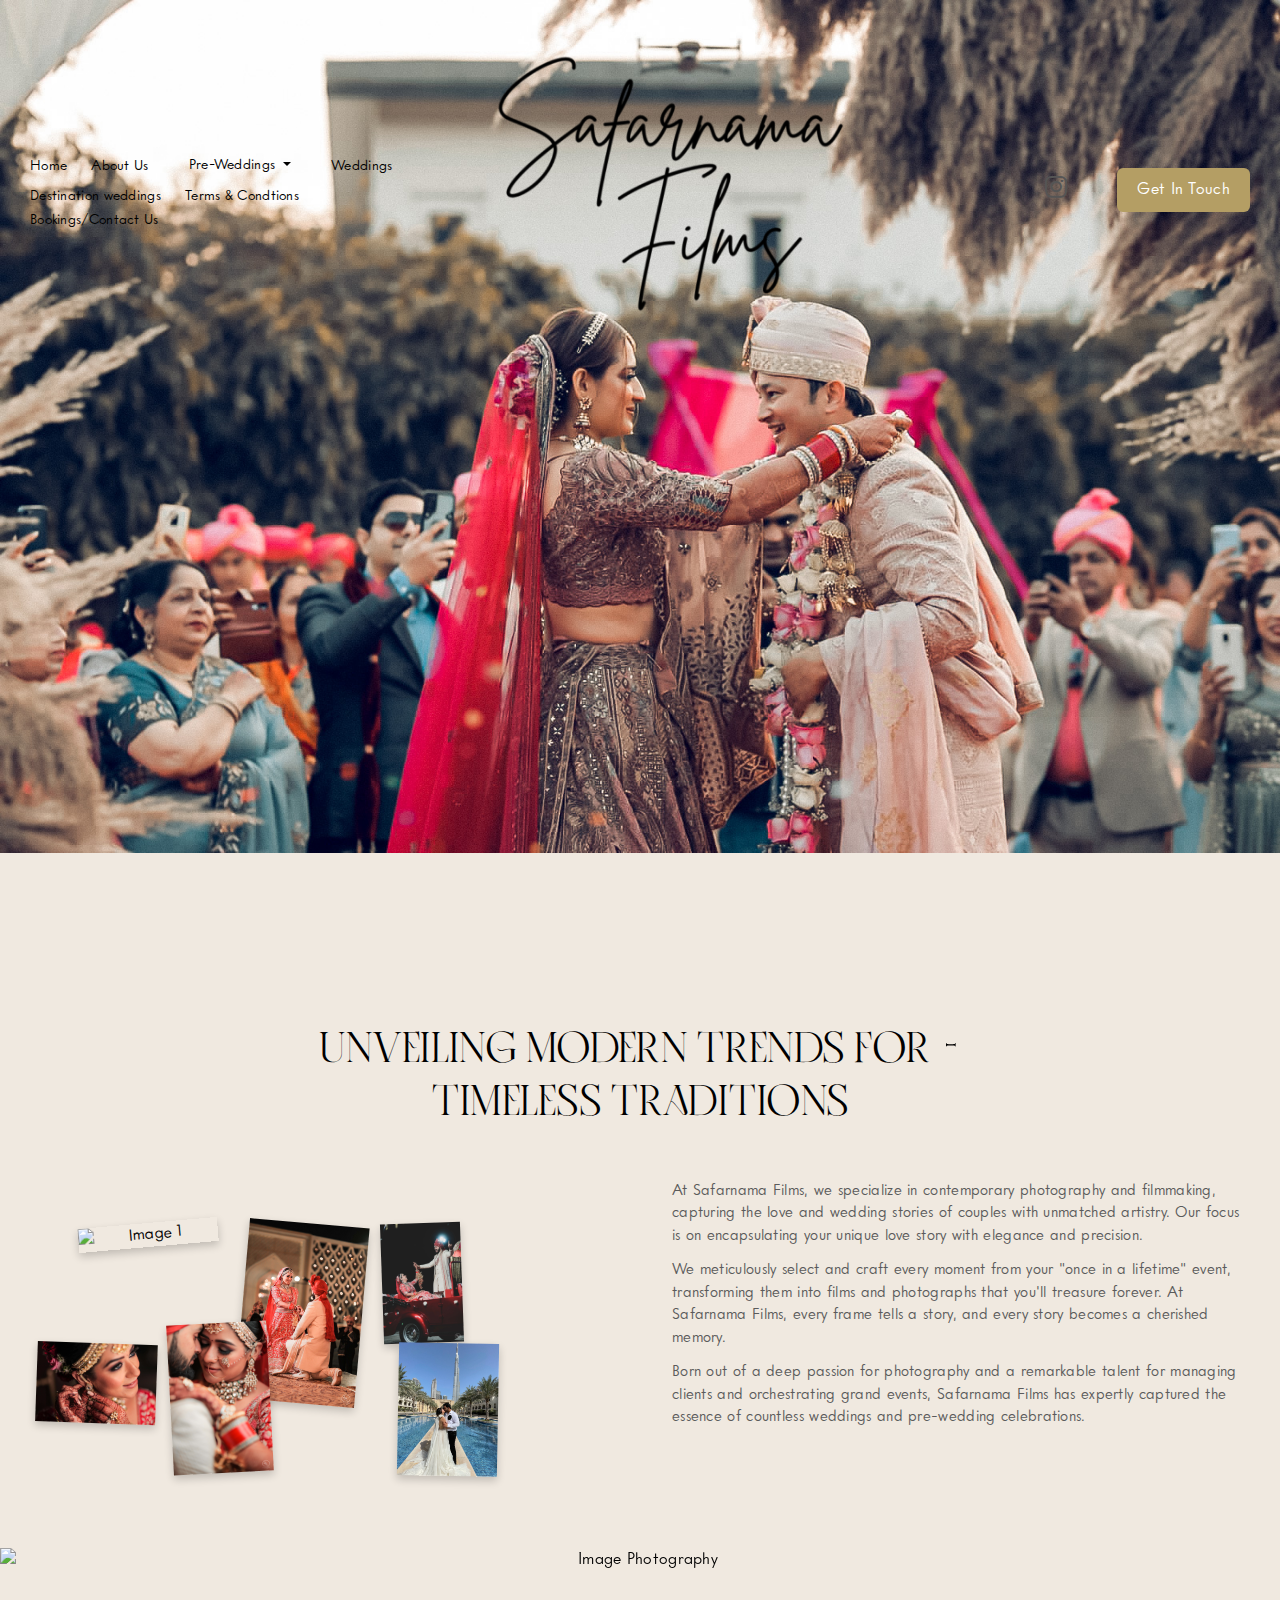
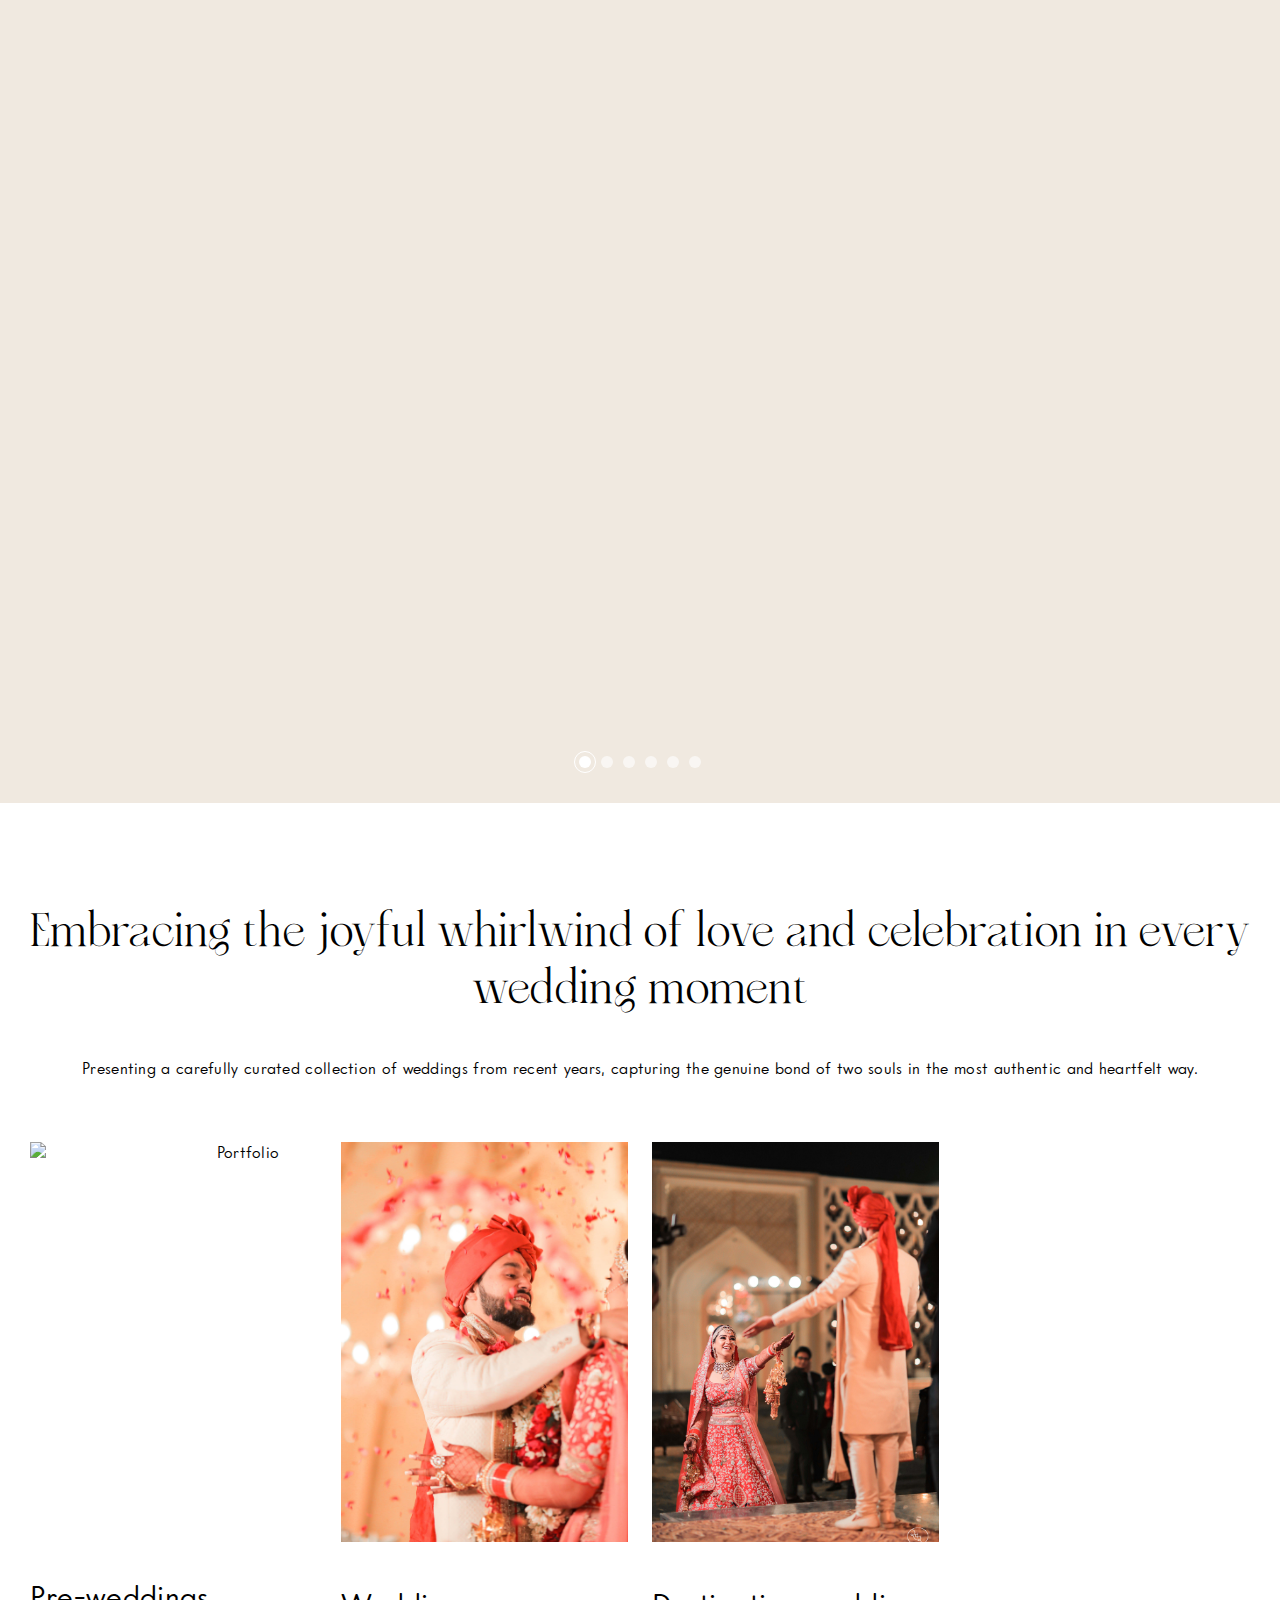
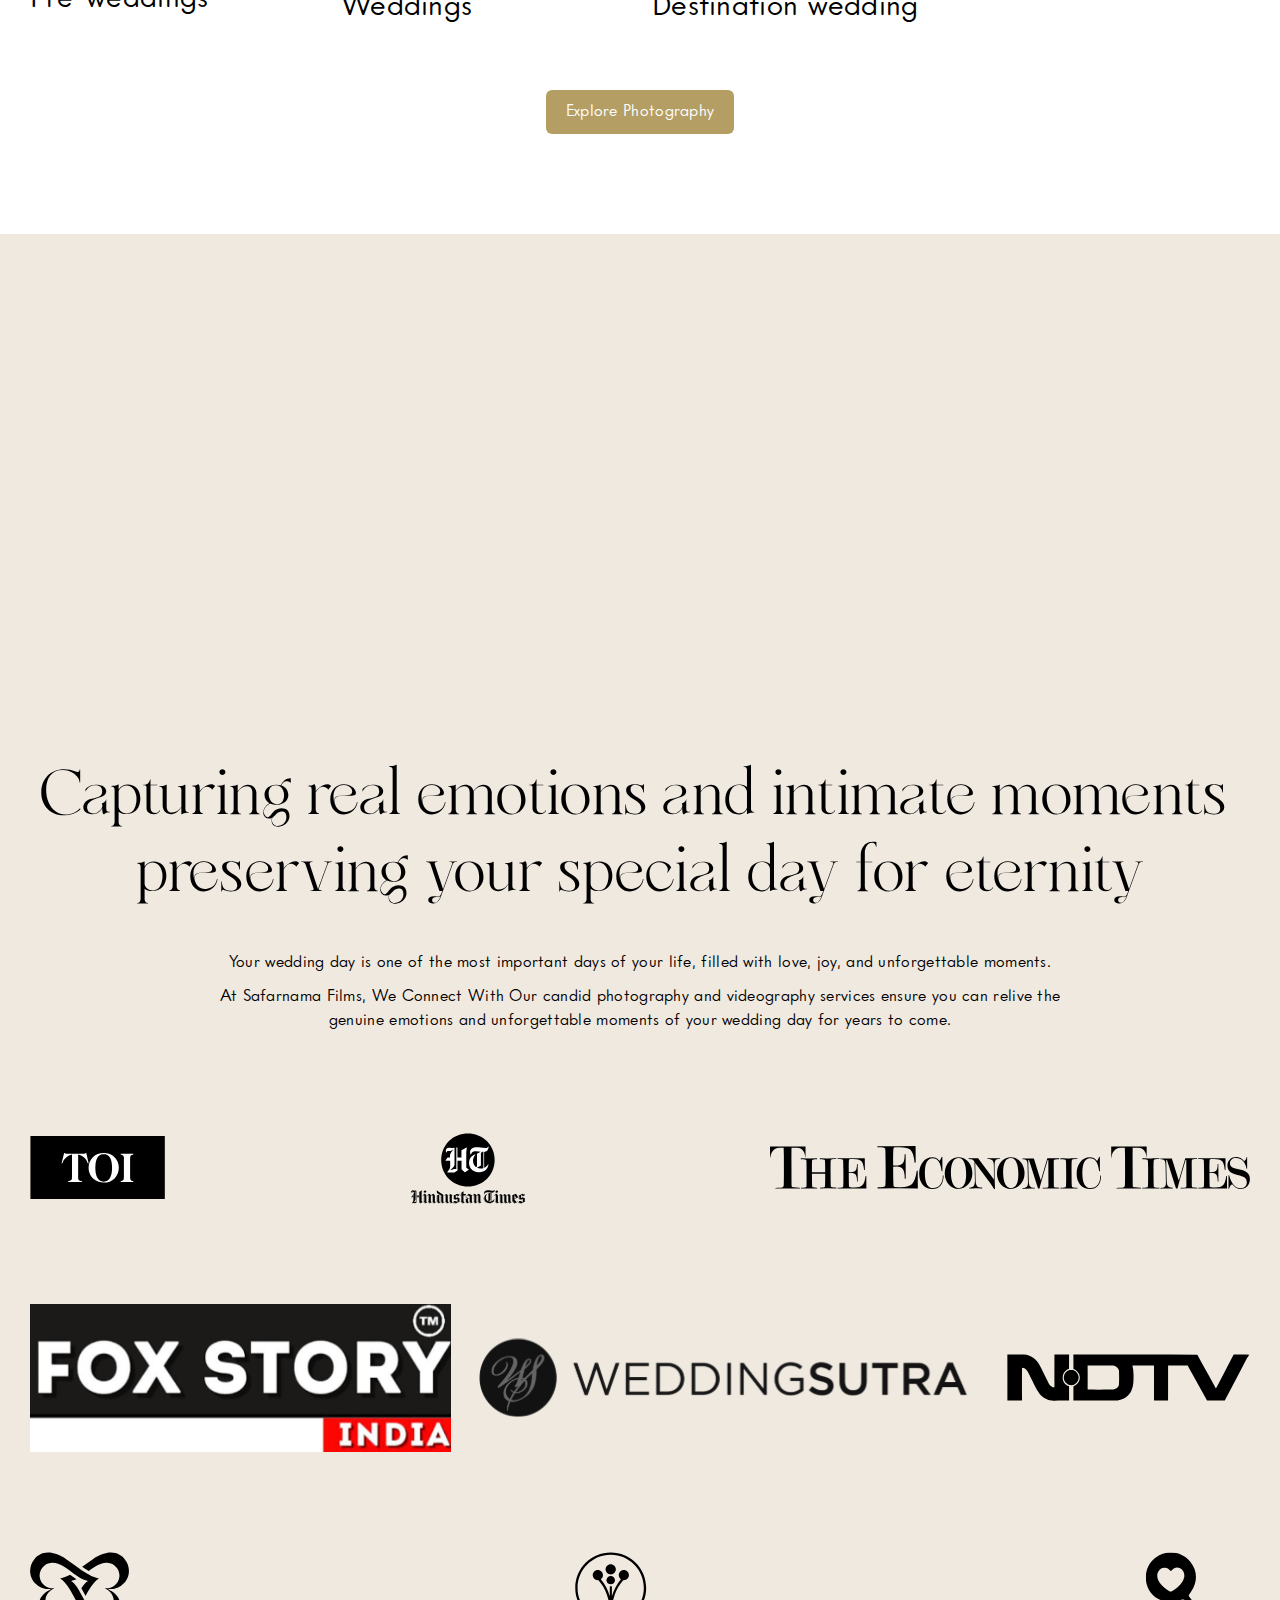
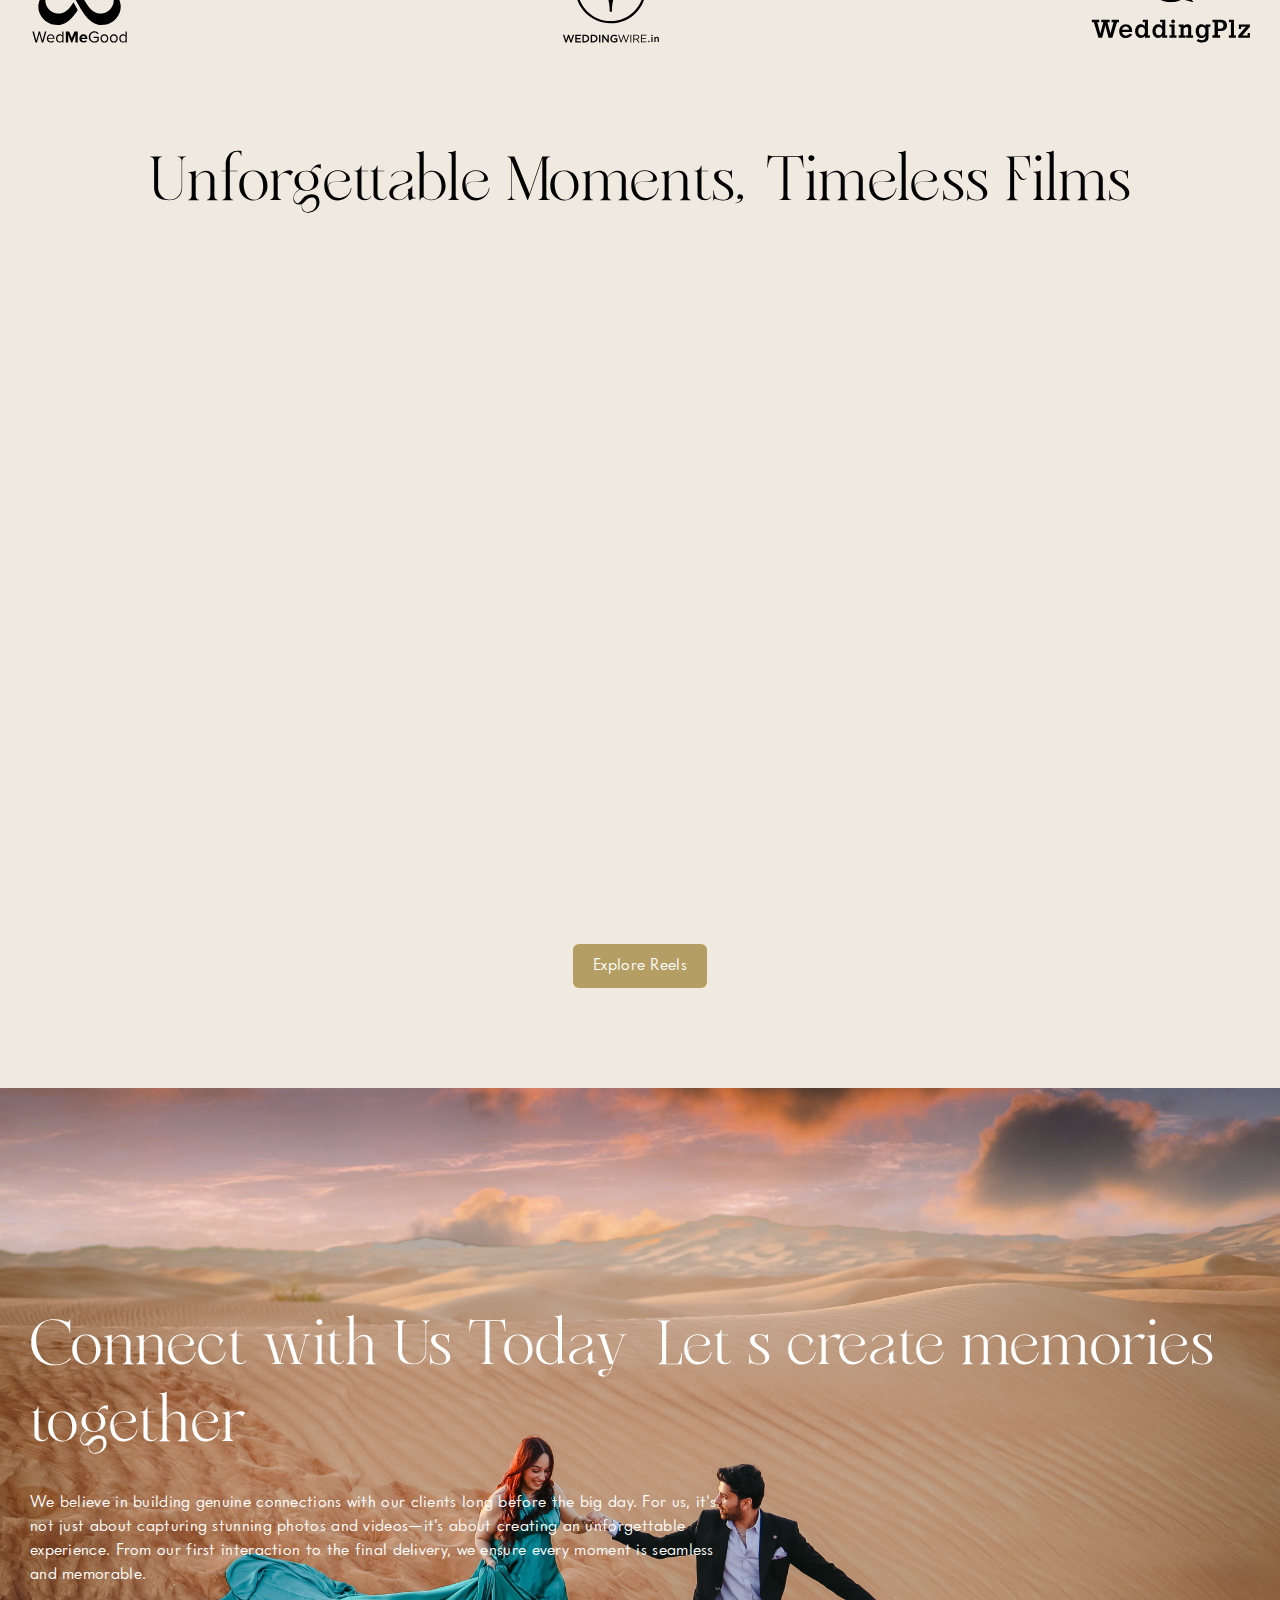
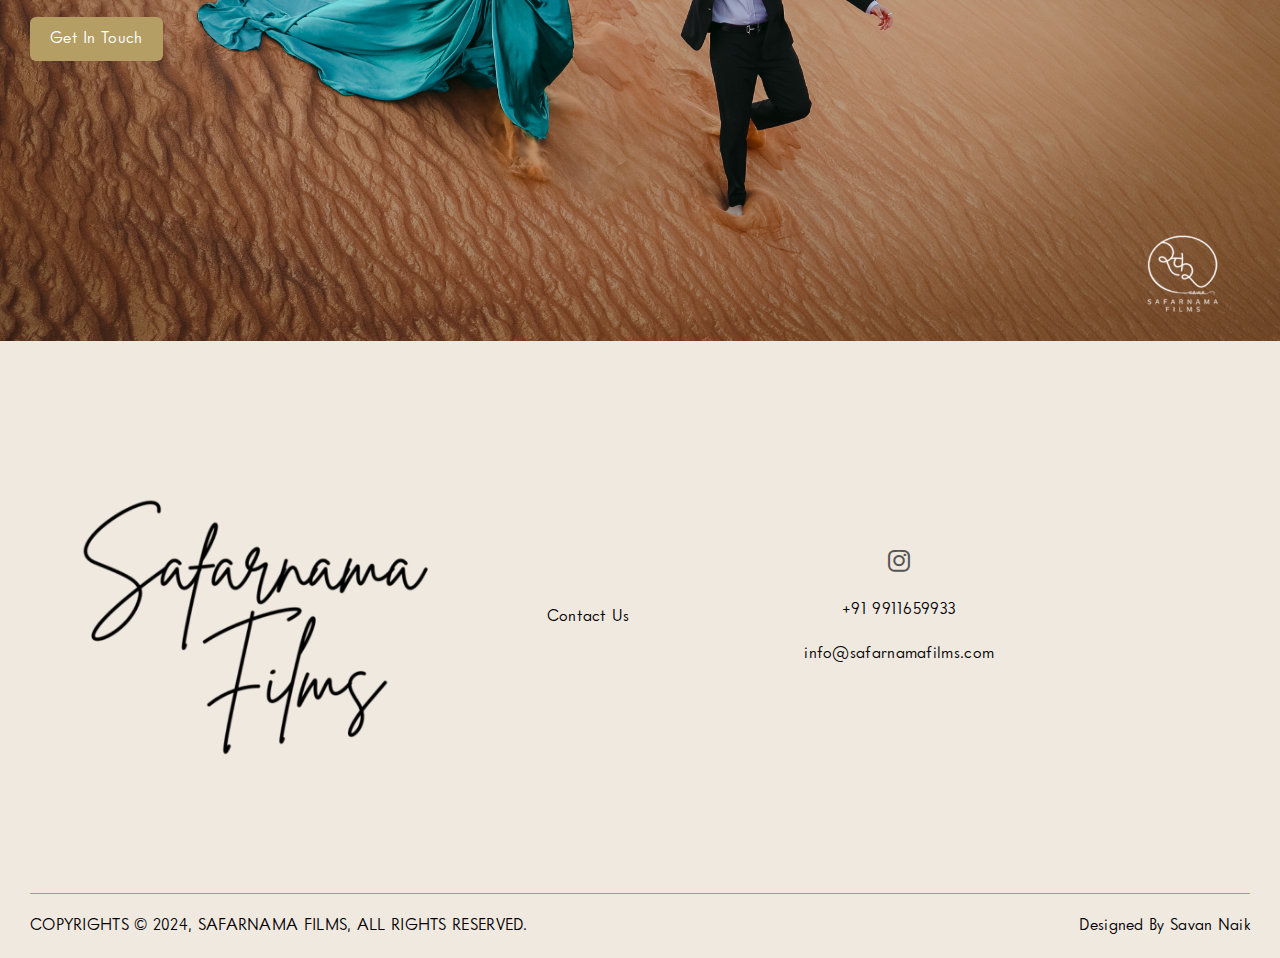
==== commit e61b350d: "Update index.html" ====
--- a/index.html
+++ b/index.html
@@ -113,7 +113,7 @@
 <li><a href="weddings.html">Weddings</a></li>
 <li><a href="destination-weddings.html">Destination weddings</a></li>
 <li><a href="terms&conditions.html">Terms & Condtions</a></li>
-<li><a href="contact-us.html">Contact Us</a></li>
+<li><a href="contact-us.html">Bookings/Contact Us</a></li>
 </ul>
 </div>
 </div>
@@ -148,7 +148,7 @@
 <li><a href="weddings.html">Weddings</a></li>
 <li><a href="destination-weddings.html">Destination weddings</a></li>
 <li><a href="terms&conditions.html">Terms & Condtions</a></li>
-<li><a href="contact-us.html">Contact Us</a></li>
+<li><a href="contact-us.html">Bookings/Contact Us</a></li>
 <li><a href="https://www.Instagram.com/safarnamafilms" target="_blank">
 <i class="fab fa-instagram insta-icon" aria-hidden="true"></i>
 </a></li>
